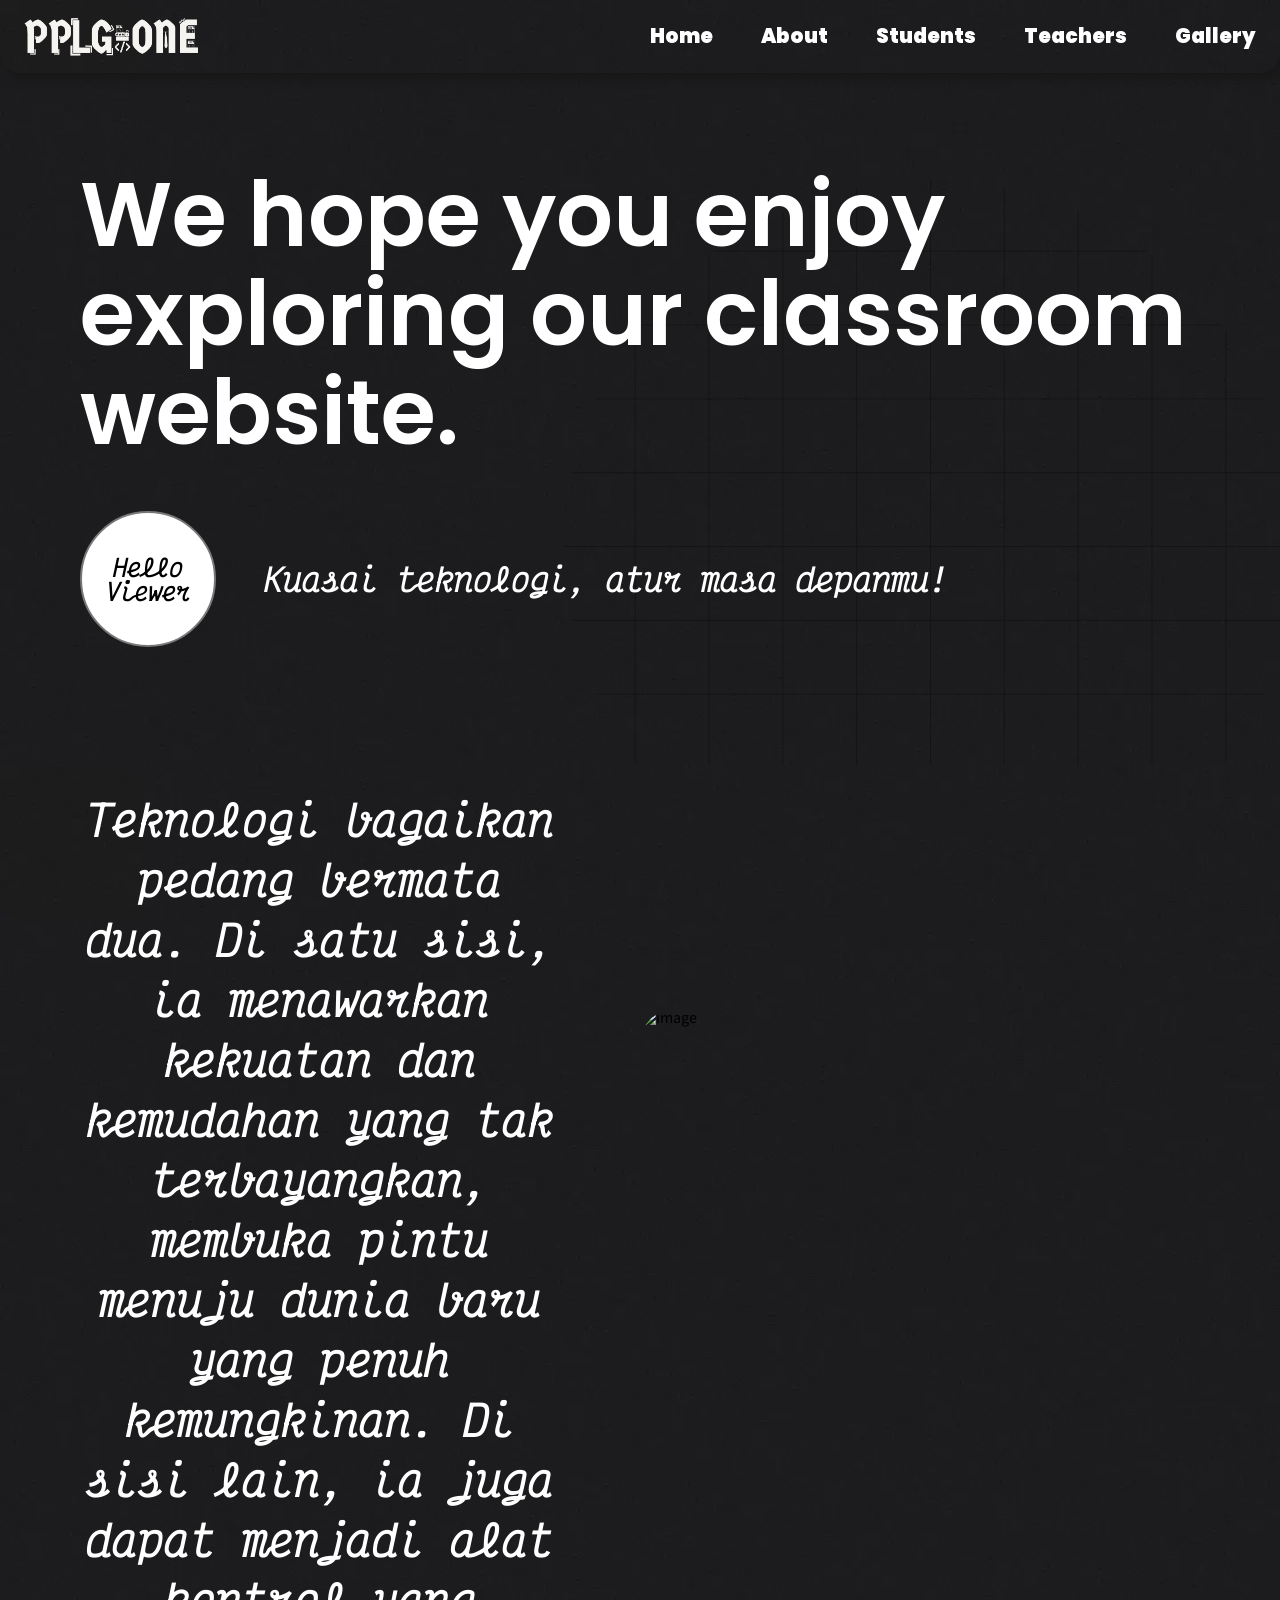
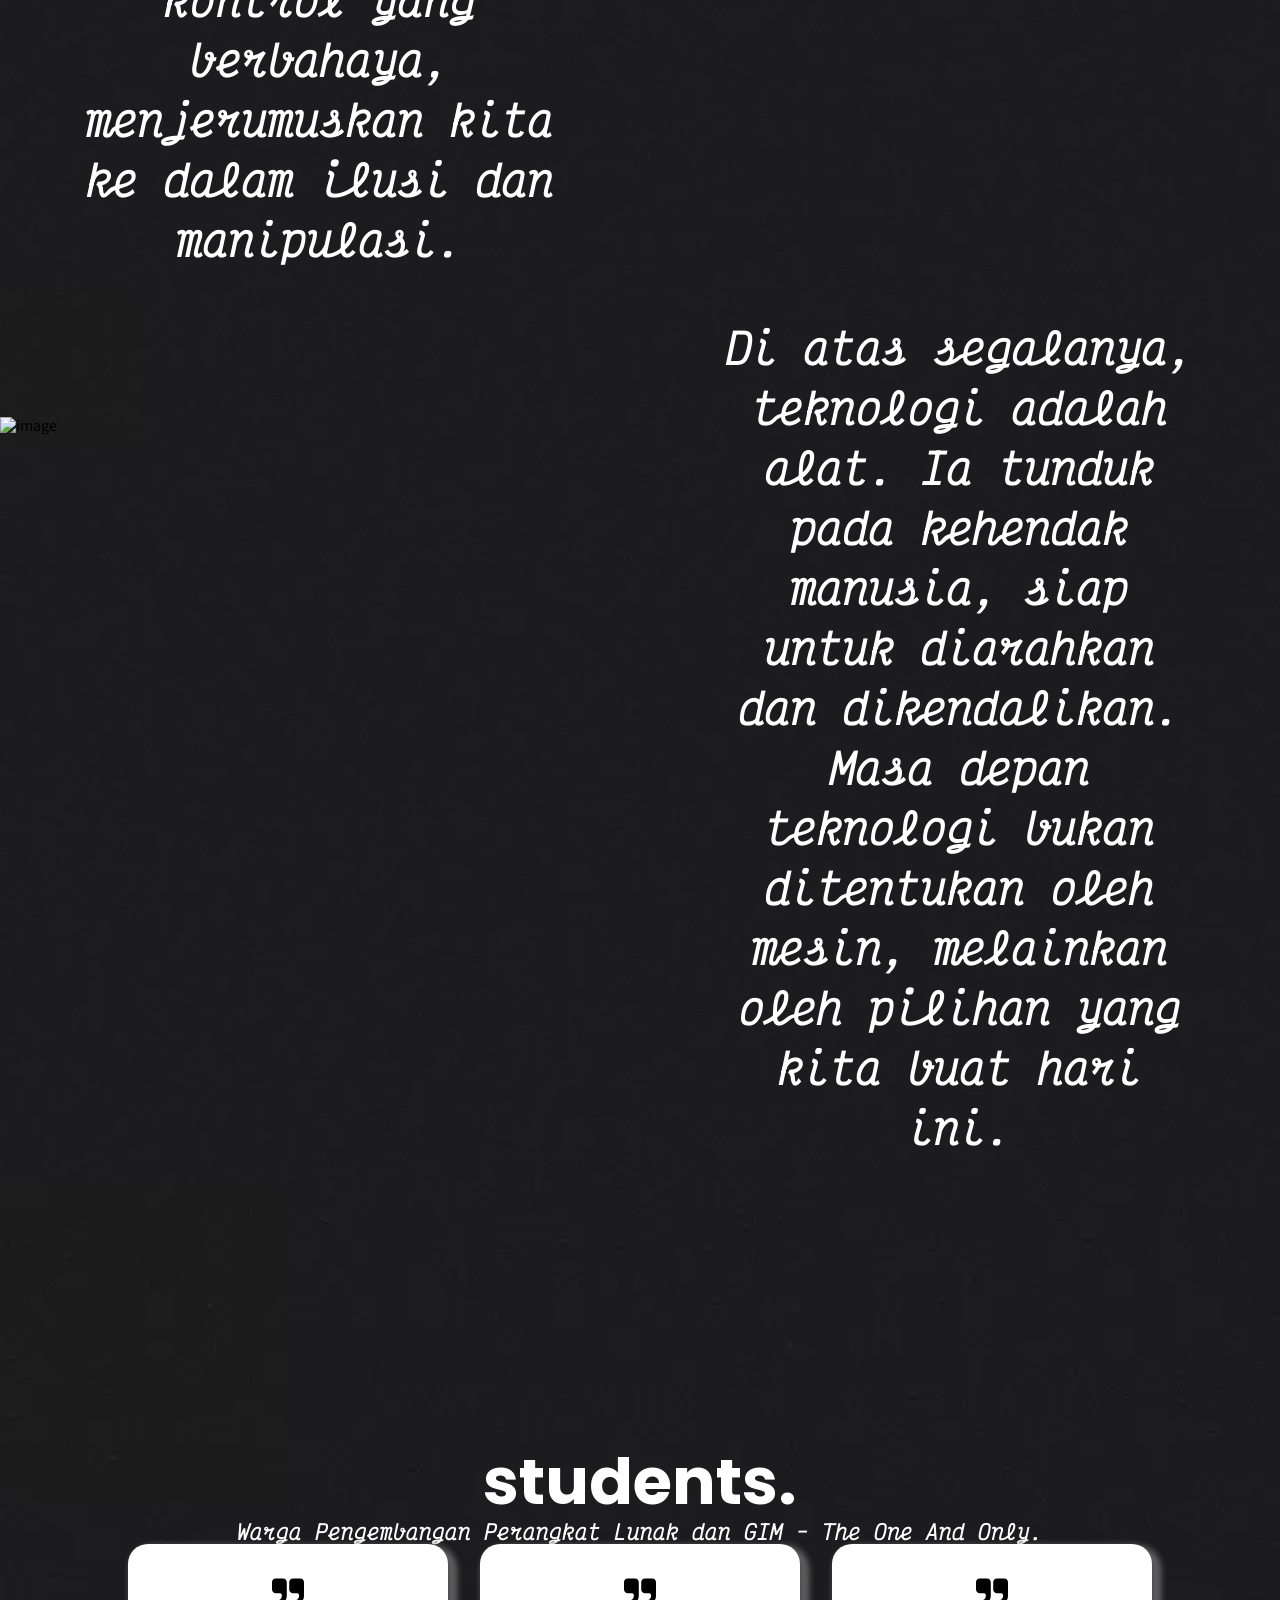
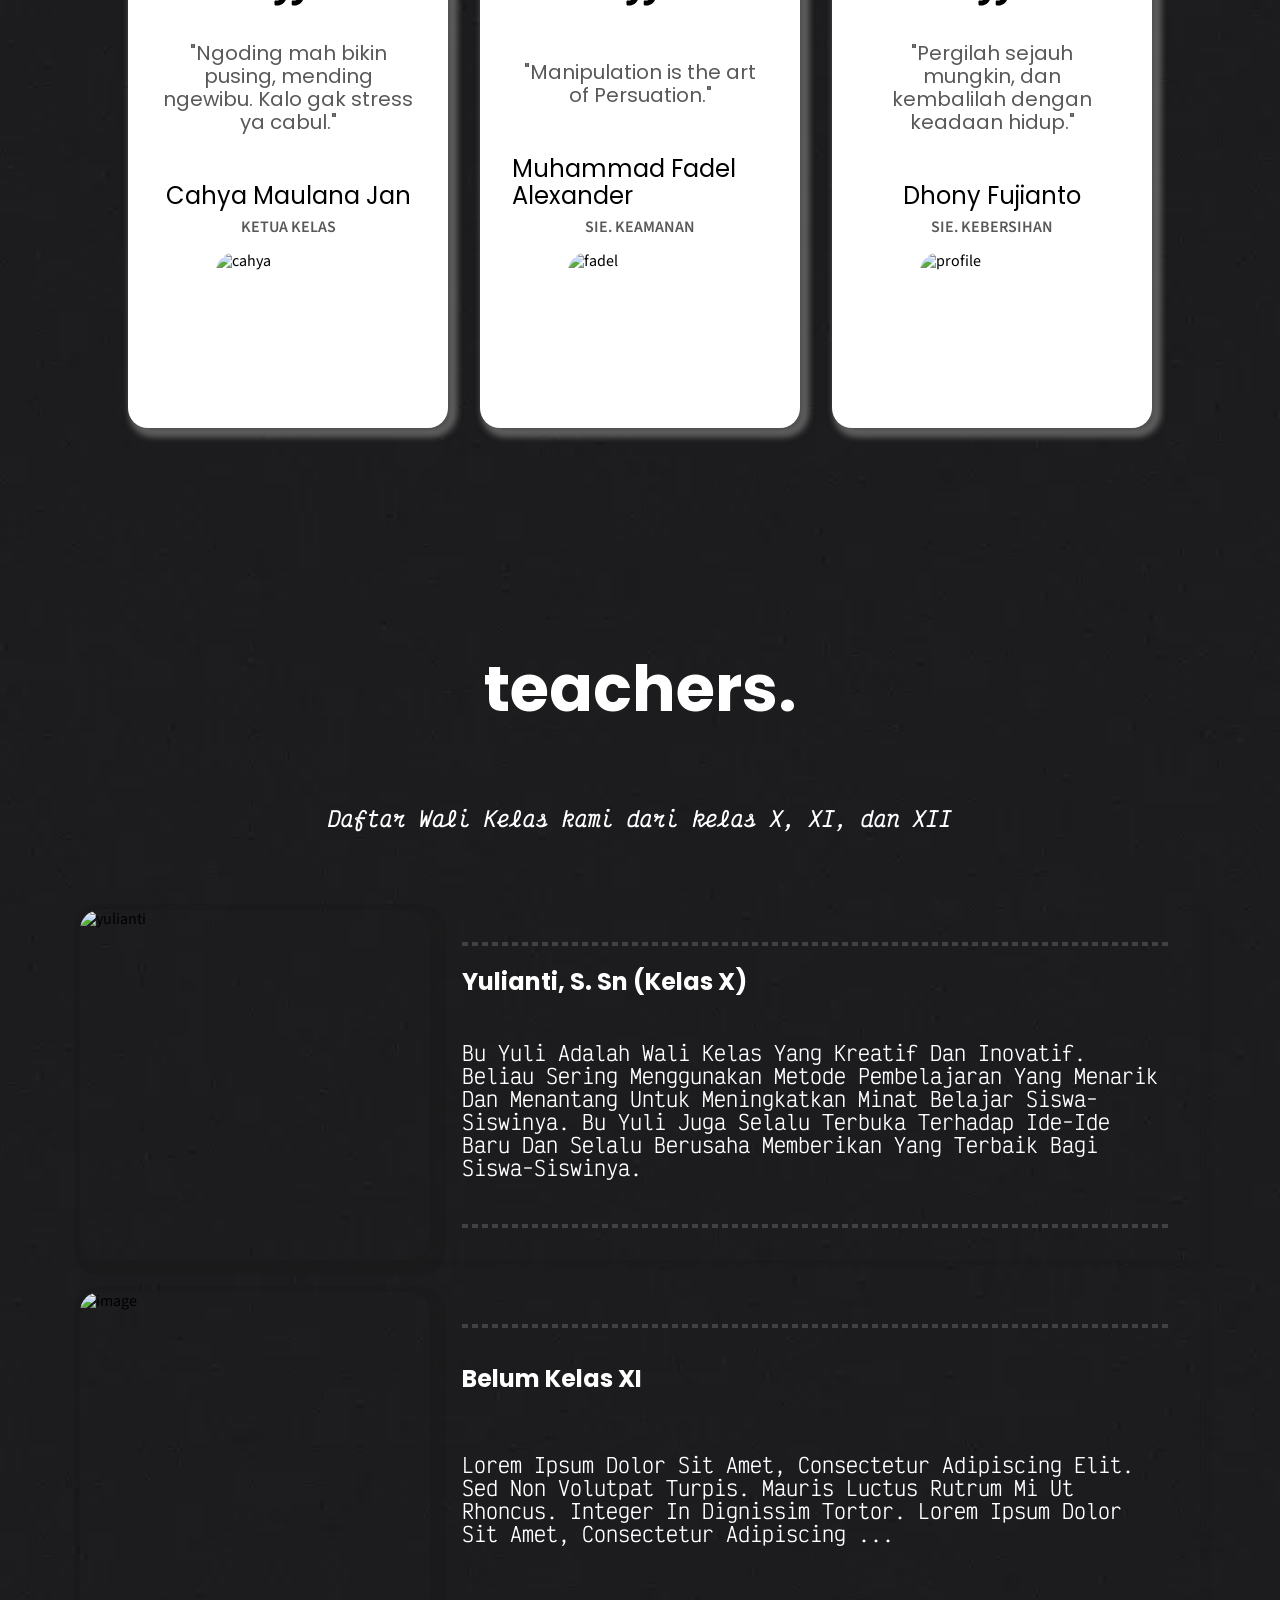
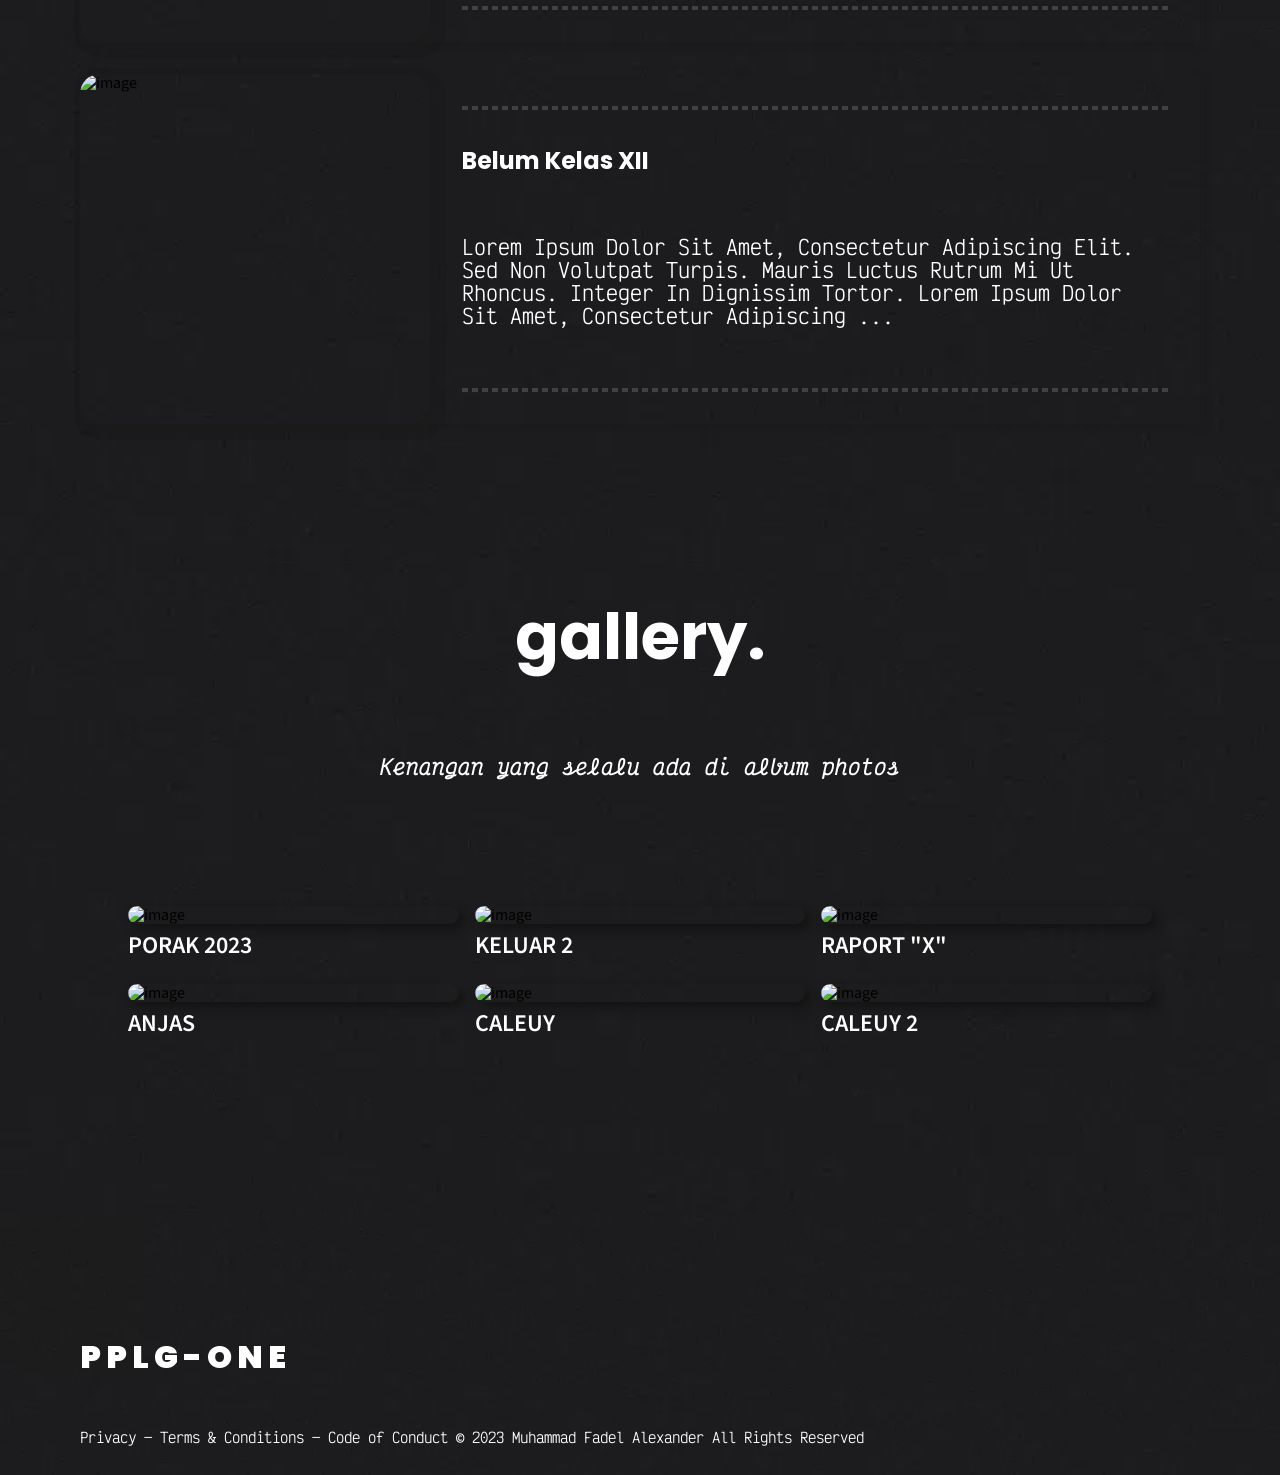
==== index.html @ 4d0ca278 "Uploaded Feel Free to use" ====
<!DOCTYPE html>
<html lang="en">
  <head>
    <title>PPLG-ONE</title>
    <meta property="og:title" content="PPLG-ONE" />
    <meta name="viewport" content="width=device-width, initial-scale=1.0" />
    <meta charset="utf-8" />
    <meta property="twitter:card" content="summary_large_image" />

    <style data-tag="reset-style-sheet">
      html {  line-height: 1.15;}body {  margin: 0;}* {  box-sizing: border-box;  border-width: 0;  border-style: solid;}p,li,ul,pre,div,h1,h2,h3,h4,h5,h6,figure,blockquote,figcaption {  margin: 0;  padding: 0;}button {  background-color: transparent;}button,input,optgroup,select,textarea {  font-family: inherit;  font-size: 100%;  line-height: 1.15;  margin: 0;}button,select {  text-transform: none;}button,[type="button"],[type="reset"],[type="submit"] {  -webkit-appearance: button;}button::-moz-focus-inner,[type="button"]::-moz-focus-inner,[type="reset"]::-moz-focus-inner,[type="submit"]::-moz-focus-inner {  border-style: none;  padding: 0;}button:-moz-focus,[type="button"]:-moz-focus,[type="reset"]:-moz-focus,[type="submit"]:-moz-focus {  outline: 1px dotted ButtonText;}a {  color: inherit;  text-decoration: inherit;}input {  padding: 2px 4px;}img {  display: block;}html { scroll-behavior: smooth  }
    </style>
    <style data-tag="default-style-sheet">
      html {
        font-family: Source Sans Pro;
        font-size: 16px;
      }

      body {
        font-weight: 400;
        font-style:normal;
        text-decoration: none;
        text-transform: none;
        letter-spacing: normal;
        line-height: 1.15;
        color: var(--dl-color-gray-black);
        background-color: var(--dl-color-gray-white);

      }
    </style>
    <link
      rel="stylesheet"
      href="https://unpkg.com/animate.css@4.1.1/animate.css"
    />
    <link
      rel="stylesheet"
      href="https://fonts.googleapis.com/css2?family=Victor+Mono:ital,wght@0,100;0,200;0,300;0,400;0,500;0,600;0,700;1,100;1,200;1,300;1,400;1,500;1,600;1,700&amp;display=swap"
      data-tag="font"
    />
    <link
      rel="stylesheet"
      href="https://fonts.googleapis.com/css2?family=Fira+Sans:ital,wght@0,100;0,200;0,300;0,400;0,500;0,600;0,700;0,800;0,900;1,100;1,200;1,300;1,400;1,500;1,600;1,700;1,800;1,900&amp;display=swap"
      data-tag="font"
    />
    <link
      rel="stylesheet"
      href="https://fonts.googleapis.com/css2?family=Nunito:ital,wght@0,200;0,300;0,400;0,500;0,600;0,700;0,800;0,900;1,200;1,300;1,400;1,500;1,600;1,700;1,800;1,900&amp;display=swap"
      data-tag="font"
    />
    <link
      rel="stylesheet"
      href="https://fonts.googleapis.com/css2?family=Poppins:ital,wght@0,100;0,200;0,300;0,400;0,500;0,600;0,700;0,800;0,900;1,100;1,200;1,300;1,400;1,500;1,600;1,700;1,800;1,900&amp;display=swap"
      data-tag="font"
    />
    <link
      rel="stylesheet"
      href="https://fonts.googleapis.com/css2?family=Oxygen:wght@300;400;700&amp;display=swap"
      data-tag="font"
    />
    <link
      rel="stylesheet"
      href="https://fonts.googleapis.com/css2?family=Source+Sans+Pro:ital,wght@0,200;0,300;0,400;0,600;0,700;0,900;1,200;1,300;1,400;1,600;1,700;1,900&amp;display=swap"
      data-tag="font"
    />
    <link
      rel="stylesheet"
      href="https://unpkg.com/@teleporthq/teleport-custom-scripts/dist/style.css"
    />

    <script src="https://unpkg.com/scrollreveal"></script>
    <script>
      ScrollReveal({ reset: true });
    </script>
  </head>
  <body>
    <link rel="stylesheet" href="./style.css" />
    <div>
      <link href="./index.css" rel="stylesheet" />

      <div class="home-container">
        <header data-thq="thq-navbar" class="home-navbar">
          <a href="#home" class="home-link">
            <img
              alt="image"
              src="public/pplg-oneadas-200h.png"
              class="home-image"
            />
          </a>
          <div
            data-thq="thq-navbar-nav"
            data-role="Nav"
            class="home-desktop-menu"
          >
            <nav
              data-thq="thq-navbar-nav-links"
              data-role="Nav"
              class="home-nav"
            >
              <a href="#home" class="home-link01 navLink">Home</a>
              <a href="#about" class="home-link02 navLink">About</a>
              <a href="#students" class="home-link03 navLink">Students</a>
              <a href="#teachers" class="home-link04 navLink">Teachers</a>
              <a href="#gallery" class="home-link05 navLink">Gallery</a>
            </nav>
          </div>
          <div data-thq="thq-burger-menu" class="home-burger-menu">
            <svg viewBox="0 0 1024 1024" class="home-icon">
              <path
                d="M128 554.667h768c23.552 0 42.667-19.115 42.667-42.667s-19.115-42.667-42.667-42.667h-768c-23.552 0-42.667 19.115-42.667 42.667s19.115 42.667 42.667 42.667zM128 298.667h768c23.552 0 42.667-19.115 42.667-42.667s-19.115-42.667-42.667-42.667h-768c-23.552 0-42.667 19.115-42.667 42.667s19.115 42.667 42.667 42.667zM128 810.667h768c23.552 0 42.667-19.115 42.667-42.667s-19.115-42.667-42.667-42.667h-768c-23.552 0-42.667 19.115-42.667 42.667s19.115 42.667 42.667 42.667z"
              ></path>
            </svg>
          </div>
          <div data-thq="thq-mobile-menu" class="home-mobile-menu">
            <div
              data-thq="thq-mobile-menu-nav"
              data-role="Nav"
              class="home-nav1"
            >
              <div class="home-container01">
                <img
                  alt="image"
                  src="public/pplg-one-200h.png"
                  class="home-image1"
                />
                <div data-thq="thq-close-menu" class="home-menu-close">
                  <svg viewBox="0 0 1024 1024" class="home-icon2">
                    <path
                      d="M810 274l-238 238 238 238-60 60-238-238-238 238-60-60 238-238-238-238 60-60 238 238 238-238z"
                    ></path>
                  </svg>
                </div>
              </div>
              <nav
                data-thq="thq-mobile-menu-nav-links"
                data-role="Nav"
                class="home-nav2"
              >
                <a href="#home" class="home-link06 navLink">Home</a>
                <a href="#about" class="home-link07 navLink">About</a>
                <a href="#students" class="home-link08 navLink">
                  <span>Students</span>
                  <br />
                </a>
                <a href="#teachers" class="home-link09 navLink">Teachers</a>
                <a href="#gallery" class="home-link10 navLink">
                  <span class="home-text02">Gallery</span>
                  <br />
                  <br />
                </a>
              </nav>
            </div>
          </div>
        </header>
        <section class="home-hero">
          <div id="home" class="home-background">
            <img
              alt="image"
              src="public/circle-background.svg"
              class="home-image2"
            />
          </div>
          <div id="homee" class="home-hero-content">
            <h1 class="home-text05">
              <span>We hope you enjoy exploring our classroom website.</span>
              <br />
            </h1>
            <div class="home-caption">
              <animate-on-reveal
                animation="jello"
                duration="1000ms"
                delay="0s"
                direction="alternate"
                easing="ease-in"
                iteration="1"
              >
                <a
                  href="#students"
                  data-thq-animate-on-reveal="true"
                  class="home-hello-button button-style-1 button"
                >
                  <span class="home-text08">
                    <span class="home-text09">Hello</span>
                    <br />
                    <span>Viewer</span>
                    <br />
                  </span>
                </a>
              </animate-on-reveal>
              <p class="home-caption1">Kuasai teknologi, atur masa depanmu!</p>
            </div>
          </div>
        </section>
        <section class="home-notes">
          <div id="hero" class="home-first">
            <div data-aos="fade-up-right" id="about" class="home-content">
              <animate-on-reveal>
                <h2 data-thq-animate-on-reveal="true" class="home-header">
                  Teknologi bagaikan pedang bermata dua. Di satu sisi, ia
                  menawarkan kekuatan dan kemudahan yang tak terbayangkan,
                  membuka pintu menuju dunia baru yang penuh kemungkinan. Di
                  sisi lain, ia juga dapat menjadi alat kontrol yang berbahaya,
                  menjerumuskan kita ke dalam ilusi dan manipulasi.
                </h2>
              </animate-on-reveal>
            </div>
            <img
              alt="image"
              src="https://lh3.googleusercontent.com/pw/AP1GczMO0tLKMcmmXFWWxnFYA4YdhRnDpQviNUtGMQ7pA9EKOMFPwSJdx3xFZzfZKOTq4uYRAwPRX97y79JGT14-2wK6Hui67u2PE6A1RpvACKx7jcGgAs-VQfZc1ucZh6u5alE5dC2Rfi4U3UfHlzQBhzMS=w1691-h1268-s-no-gm?authuser=0"
              class="home-image3 image-notes"
            />
          </div>
          <div class="home-second">
            <div data-aos="fade-up-left" class="home-content1">
              <animate-on-reveal
                animation="headShake"
                duration="300ms"
                delay="0s"
                direction="normal"
                easing="ease"
                iteration="1"
              >
                <h2 data-thq-animate-on-reveal="true" class="home-header1">
                  Di atas segalanya, teknologi adalah alat. Ia tunduk pada
                  kehendak manusia, siap untuk diarahkan dan dikendalikan. Masa
                  depan teknologi bukan ditentukan oleh mesin, melainkan oleh
                  pilihan yang kita buat hari ini.
                </h2>
              </animate-on-reveal>
            </div>
            <img
              alt="image"
              src="https://lh3.googleusercontent.com/pw/AP1GczPZoVoVyAUwq6laj6VVF_lhost7R9wDs6GKAwnAHeHQ7WMzZwPc0qRblk7sUPUZurCYpEP8ydQYswNLrZYYTnKY31k9bPfr-ZwY5l8A-awQ5jYG1tNB5bv7U_vY9gF-AAlqi8BXicUHJ4TM4LK4lMDP=w1691-h1268-s-no-gm?authuser=0"
              class="home-image4 image-notes"
            />
          </div>
        </section>
        <section class="home-speakers">
          <animate-on-reveal
            animation="headShake"
            duration="300ms"
            delay="0s"
            direction="normal"
            easing="ease"
            iteration="1"
          >
            <div
              id="students"
              data-thq-animate-on-reveal="true"
              class="home-container02"
            >
              <animate-on-reveal
                animation="headShake"
                duration="300ms"
                delay="0s"
                direction="normal"
                easing="ease"
                iteration="1"
              >
                <h1
                  id="student"
                  data-thq-animate-on-reveal="true"
                  class="home-text13"
                >
                  <span>students.</span>
                  <br />
                </h1>
              </animate-on-reveal>
              <animate-on-reveal
                animation="headShake"
                duration="300ms"
                delay="0s"
                direction="normal"
                easing="ease"
                iteration="1"
              >
                <span data-thq-animate-on-reveal="true" class="home-text16">
                  Warga Pengembangan Perangkat Lunak dan GIM - The One And Only.
                </span>
              </animate-on-reveal>
              <div class="home-container03">
                <div
                  class="testimonial-card1-testimonial-card testimonial-card1-root-class-name2"
                >
                  <svg
                    viewBox="0 0 950.8571428571428 1024"
                    class="testimonial-card1-icon"
                  >
                    <path
                      d="M438.857 182.857v402.286c0 161.143-131.429 292.571-292.571 292.571h-36.571c-20 0-36.571-16.571-36.571-36.571v-73.143c0-20 16.571-36.571 36.571-36.571h36.571c80.571 0 146.286-65.714 146.286-146.286v-18.286c0-30.286-24.571-54.857-54.857-54.857h-128c-60.571 0-109.714-49.143-109.714-109.714v-219.429c0-60.571 49.143-109.714 109.714-109.714h219.429c60.571 0 109.714 49.143 109.714 109.714zM950.857 182.857v402.286c0 161.143-131.429 292.571-292.571 292.571h-36.571c-20 0-36.571-16.571-36.571-36.571v-73.143c0-20 16.571-36.571 36.571-36.571h36.571c80.571 0 146.286-65.714 146.286-146.286v-18.286c0-30.286-24.571-54.857-54.857-54.857h-128c-60.571 0-109.714-49.143-109.714-109.714v-219.429c0-60.571 49.143-109.714 109.714-109.714h219.429c60.571 0 109.714 49.143 109.714 109.714z"
                    ></path>
                  </svg>
                  <div class="testimonial-card1-testimonial">
                    <span class="testimonial-card1-text">
                      <span>
                        "Ngoding mah bikin pusing, mending ngewibu. Kalo gak
                        stress ya cabul."
                      </span>
                    </span>
                    <span class="testimonial-card1-text1">
                      <span>Cahya Maulana Jan</span>
                    </span>
                    <span class="testimonial-card1-text2">
                      <span>KETUA KELAS</span>
                    </span>
                    <img
                      alt="cahya"
                      src="https://lh3.googleusercontent.com/pw/AP1GczPfE8MGatQe5_F4bwr9Om4oyXahvbS4MO0R6DRfftT9QuEmtXByeWpH0efMtr4Pl3PszVs8J51gbNFIZTSg-1WNprUXmzwKo-R9cp1wSbuuX9mXNE9cYMx12X7I0_5L-flkl-7V6cR5nIwDE34HO1LP=w951-h1268-s-no-gm?authuser=1"
                      loading="eager"
                      class="testimonial-card1-image"
                    />
                  </div>
                </div>
                <div
                  class="testimonial-card1-testimonial-card testimonial-card1-root-class-name"
                >
                  <svg
                    viewBox="0 0 950.8571428571428 1024"
                    class="testimonial-card1-icon"
                  >
                    <path
                      d="M438.857 182.857v402.286c0 161.143-131.429 292.571-292.571 292.571h-36.571c-20 0-36.571-16.571-36.571-36.571v-73.143c0-20 16.571-36.571 36.571-36.571h36.571c80.571 0 146.286-65.714 146.286-146.286v-18.286c0-30.286-24.571-54.857-54.857-54.857h-128c-60.571 0-109.714-49.143-109.714-109.714v-219.429c0-60.571 49.143-109.714 109.714-109.714h219.429c60.571 0 109.714 49.143 109.714 109.714zM950.857 182.857v402.286c0 161.143-131.429 292.571-292.571 292.571h-36.571c-20 0-36.571-16.571-36.571-36.571v-73.143c0-20 16.571-36.571 36.571-36.571h36.571c80.571 0 146.286-65.714 146.286-146.286v-18.286c0-30.286-24.571-54.857-54.857-54.857h-128c-60.571 0-109.714-49.143-109.714-109.714v-219.429c0-60.571 49.143-109.714 109.714-109.714h219.429c60.571 0 109.714 49.143 109.714 109.714z"
                    ></path>
                  </svg>
                  <div class="testimonial-card1-testimonial">
                    <span class="testimonial-card1-text">
                      <span>"Manipulation is the art of Persuation."</span>
                    </span>
                    <span class="testimonial-card1-text1">
                      <span>Muhammad Fadel Alexander</span>
                    </span>
                    <span class="testimonial-card1-text2">
                      <span>SIE. KEAMANAN</span>
                    </span>
                    <img
                      alt="fadel"
                      src="https://lh3.googleusercontent.com/pw/AP1GczNUTbjnOF1vMsQ5SPlCPDl_PFUjQ6MkpfXJ7un8EvRGtvQRkUJ9j68rq_HEpV2HntETzfSJEGrcggzkz50DCoqCTYjOJTa5sylG6XwN9V0GX7VvobyMQQ0Z5Hb1suy9NVfvyEkp8BA0dXyvy_UAMUJD=w1282-h1268-s-no-gm?authuser=1"
                      loading="eager"
                      class="testimonial-card1-image"
                    />
                  </div>
                </div>
                <div
                  class="testimonial-card1-testimonial-card testimonial-card1-root-class-name1"
                >
                  <svg
                    viewBox="0 0 950.8571428571428 1024"
                    class="testimonial-card1-icon"
                  >
                    <path
                      d="M438.857 182.857v402.286c0 161.143-131.429 292.571-292.571 292.571h-36.571c-20 0-36.571-16.571-36.571-36.571v-73.143c0-20 16.571-36.571 36.571-36.571h36.571c80.571 0 146.286-65.714 146.286-146.286v-18.286c0-30.286-24.571-54.857-54.857-54.857h-128c-60.571 0-109.714-49.143-109.714-109.714v-219.429c0-60.571 49.143-109.714 109.714-109.714h219.429c60.571 0 109.714 49.143 109.714 109.714zM950.857 182.857v402.286c0 161.143-131.429 292.571-292.571 292.571h-36.571c-20 0-36.571-16.571-36.571-36.571v-73.143c0-20 16.571-36.571 36.571-36.571h36.571c80.571 0 146.286-65.714 146.286-146.286v-18.286c0-30.286-24.571-54.857-54.857-54.857h-128c-60.571 0-109.714-49.143-109.714-109.714v-219.429c0-60.571 49.143-109.714 109.714-109.714h219.429c60.571 0 109.714 49.143 109.714 109.714z"
                    ></path>
                  </svg>
                  <div class="testimonial-card1-testimonial">
                    <span class="testimonial-card1-text">
                      <span>
                        "Pergilah sejauh mungkin, dan kembalilah dengan keadaan
                        hidup."
                      </span>
                    </span>
                    <span class="testimonial-card1-text1">
                      <span>Dhony Fujianto</span>
                    </span>
                    <span class="testimonial-card1-text2">
                      <span>SIE. KEBERSIHAN</span>
                    </span>
                    <img
                      alt="profile"
                      src="https://lh3.googleusercontent.com/pw/AP1GczPAfuPQ2-DK495Q7HtPt_69frvrZvDpGMUi_Gk17LAdpi2Yi1thF_QiaM6KPgMOqD9CatsVqKlspvmCvskrqQqzSRHLeds3OKG6zAdd8buyena6V3O-__7QLnNvvwS8_T60UGWG7Iizw0dABN1fpiQt=w1691-h1268-s-no-gm?authuser=3"
                      loading="eager"
                      class="testimonial-card1-image"
                    />
                  </div>
                </div>
              </div>
            </div>
          </animate-on-reveal>
          <h1 id="teachers." class="home-text17">
            <span>teachers.</span>
            <br />
          </h1>
          <span class="home-text20">
            Daftar Wali Kelas kami dari kelas X, XI, dan XII
          </span>
          <div id="teachers" class="home-blog">
            <div class="home-container04">
              <div
                class="blog-post-card2-blog-post-card blog-post-card2-root-class-name3"
              >
                <img
                  alt="yulianti"
                  src="https://lh3.googleusercontent.com/pw/AP1GczMy54lKnIILYZlNaLjUIn0F_2NrJl-iDxZdccVUxGoaYdpp3ZJO8PjP_jWGexnUbmElFAfJWXUzfyk6-Ytpe6IsAGUscbkqmttJ8YswTxcjYQC8TqVy5_ahmz3V15hdgeURgDTO-JqLv_aNQk80tMYM=w570-h1268-s-no-gm?authuser=0"
                  image_src="https://images.unsplash.com/photo-1534528741775-53994a69daeb?ixid=Mnw5MTMyMXwwfDF8c2VhcmNofDd8fHBvcnRyYWl0fGVufDB8fHx8MTYyNjM3ODk3Mg&amp;ixlib=rb-1.2.1&amp;h=1000"
                  class="blog-post-card2-image"
                />
                <div class="blog-post-card2-container">
                  <div class="blog-post-card2-container1"></div>
                  <h1 class="blog-post-card2-text">
                    <span>Yulianti, S. Sn (Kelas X)</span>
                  </h1>
                  <span class="blog-post-card2-text1">
                    <span>
                      Bu Yuli adalah wali kelas yang kreatif dan inovatif.
                      Beliau sering menggunakan metode pembelajaran yang menarik
                      dan menantang untuk meningkatkan minat belajar
                      siswa-siswinya. Bu Yuli juga selalu terbuka terhadap
                      ide-ide baru dan selalu berusaha memberikan yang terbaik
                      bagi siswa-siswinya.
                    </span>
                  </span>
                  <div class="blog-post-card2-container2"></div>
                </div>
              </div>
            </div>
            <div class="home-container05">
              <div
                class="blog-post-card2-blog-post-card blog-post-card2-root-class-name"
              >
                <img
                  alt="image"
                  src="https://lh3.googleusercontent.com/pw/AP1GczPSdbrIrola0E-h87sCCEvQdK5XOdJgKU51wVX2z58PVbsFW0WPsf7RhC1kWPO3efZ2SCMDLj29k6ivvG6CCYeGUz_nhHgQDBoI5S-kwh3TgvRkOnZEcJ_zhpm1c2IRuJXItiDl78LB9Eq0myfBggmW=w951-h1268-s-no-gm?authuser=0"
                  image_src="https://images.unsplash.com/photo-1534528741775-53994a69daeb?ixid=Mnw5MTMyMXwwfDF8c2VhcmNofDd8fHBvcnRyYWl0fGVufDB8fHx8MTYyNjM3ODk3Mg&amp;ixlib=rb-1.2.1&amp;h=1000"
                  class="blog-post-card2-image"
                />
                <div class="blog-post-card2-container">
                  <div class="blog-post-card2-container1"></div>
                  <h1 class="blog-post-card2-text">
                    <span>Belum Kelas XI</span>
                  </h1>
                  <span class="blog-post-card2-text1">
                    <span>
                      Lorem ipsum dolor sit amet, consectetur adipiscing elit.
                      Sed non volutpat turpis. Mauris luctus rutrum mi ut
                      rhoncus. Integer in dignissim tortor. Lorem ipsum dolor
                      sit amet, consectetur adipiscing ...
                    </span>
                  </span>
                  <div class="blog-post-card2-container2"></div>
                </div>
              </div>
            </div>
            <div
              class="blog-post-card2-blog-post-card blog-post-card2-root-class-name2"
            >
              <img
                alt="image"
                src="https://lh3.googleusercontent.com/pw/AP1GczPSdbrIrola0E-h87sCCEvQdK5XOdJgKU51wVX2z58PVbsFW0WPsf7RhC1kWPO3efZ2SCMDLj29k6ivvG6CCYeGUz_nhHgQDBoI5S-kwh3TgvRkOnZEcJ_zhpm1c2IRuJXItiDl78LB9Eq0myfBggmW=w951-h1268-s-no-gm?authuser=0"
                image_src="https://images.unsplash.com/photo-1534528741775-53994a69daeb?ixid=Mnw5MTMyMXwwfDF8c2VhcmNofDd8fHBvcnRyYWl0fGVufDB8fHx8MTYyNjM3ODk3Mg&amp;ixlib=rb-1.2.1&amp;h=1000"
                class="blog-post-card2-image"
              />
              <div class="blog-post-card2-container">
                <div class="blog-post-card2-container1"></div>
                <h1 class="blog-post-card2-text">
                  <span>Belum Kelas XII</span>
                </h1>
                <span class="blog-post-card2-text1">
                  <span>
                    Lorem ipsum dolor sit amet, consectetur adipiscing elit. Sed
                    non volutpat turpis. Mauris luctus rutrum mi ut rhoncus.
                    Integer in dignissim tortor. Lorem ipsum dolor sit amet,
                    consectetur adipiscing ...
                  </span>
                </span>
                <div class="blog-post-card2-container2"></div>
              </div>
            </div>
          </div>
          <a
            href="https://photos.app.goo.gl/qX88CUgibjmB3E3b6"
            target="_blank"
            rel="noreferrer noopener"
            class="home-link11"
          >
            <h1 id="gallery." class="home-text21">
              <span>gallery.</span>
              <br />
            </h1>
          </a>
          <span class="home-text24">
            Kenangan yang selalu ada di album photos
          </span>
          <div id="gallery" class="home-gallery">
            <div
              class="gallery-card1-gallery-card gallery-card1-root-class-name"
            >
              <img
                alt="image"
                src="https://lh3.googleusercontent.com/pw/AP1GczOffb6cdg4wEhS3FmekNNxsAbbfeP6-gXGRtBWFxp7Z7RuyQptExAuoQeeuEEZmlje3DgYU03-aajo5rYuBedK06vcoZGJvqhHH03bU2UAUwNrCLMTSL3HT1BitgCR9xgLELXeEzWSxMKIs0TDOneKk=w1600-h719-s-no-gm?authuser=0"
                class="gallery-card1-image"
              />
              <h2 class="gallery-card1-text"><span>PORAK 2023</span></h2>
            </div>
            <div
              class="gallery-card1-gallery-card gallery-card1-root-class-name1"
            >
              <img
                alt="image"
                src="https://lh3.googleusercontent.com/pw/AP1GczPxXCJ0EYROapNp3yhc6jrmOtRtv9p7zK7Vve7IHDVXY1XmvDElswSAvrmKEpxdYnoP4e30TAZSJRVhoXAMlOPjPaKTsMB0owV8WD1QhbIeAvZPYD8Vs-kfRrz54PsXNLFexjLxxUscAAZsBloihPaN=w1691-h1268-s-no-gm?authuser=0"
                class="gallery-card1-image"
              />
              <h2 class="gallery-card1-text"><span>KELUAR 2</span></h2>
            </div>
            <div
              class="gallery-card1-gallery-card gallery-card1-root-class-name2"
            >
              <img
                alt="image"
                src="https://lh3.googleusercontent.com/pw/AP1GczO-L0EM6OHLGwtEX-OlxyDs7mDPwIO5t6vgdQEjBI1D6sIBNTBRPPUWLgcgYlVSa7rQASHyFACUferGR_FR7I-CjkVxcgn1NtI9keEi1swp6WIH8b_aAL0C5ffzTlzqVpBmzsckqjTlyqZvTFq95hiI=w2560-h1152-s-no-gm?authuser=0"
                class="gallery-card1-image"
              />
              <h2 class="gallery-card1-text"><span>RAPORT "X"</span></h2>
            </div>
            <div
              class="gallery-card1-gallery-card gallery-card1-root-class-name3"
            >
              <img
                alt="image"
                src="https://lh3.googleusercontent.com/pw/AP1GczPrlbWo7zJqRI1GbH5yp3SiWIMap7xpcGDDReOoh1cB4o1xP_UBMu-5m7hwIkDPdXe3RV6JSSwkybP7ZnIXJFHtX_3y7uVS3G2T3LiZwLuxTFBzKqTJB7JVC7GVvIaKv9W-20yyASDQ73VmwUyKekTd=w951-h1268-s-no-gm?authuser=0"
                class="gallery-card1-image"
              />
              <h2 class="gallery-card1-text"><span>ANJAS</span></h2>
            </div>
            <div
              class="gallery-card1-gallery-card gallery-card1-root-class-name4"
            >
              <img
                alt="image"
                src="https://lh3.googleusercontent.com/pw/AP1GczPmaA3UU3BQAJ9cONEHaCdaySI_NGLq5Hcc18QxbMyD1-xmKg8qLEP7AXdrvZVz1kOy_9vZ7_CgJIbABb4Cwzl_jOd3Se4xtX2lnifNrVexLV733W38AOz3Am5CLtLeMNWInDTgrNbZecjAMh-9X52a=w1691-h1268-s-no-gm?authuser=0"
                class="gallery-card1-image"
              />
              <h2 class="gallery-card1-text"><span>CALEUY</span></h2>
            </div>
            <div
              class="gallery-card1-gallery-card gallery-card1-root-class-name5"
            >
              <img
                alt="image"
                src="https://lh3.googleusercontent.com/pw/AP1GczO4a5ZTMf7krxuIx3TdOf5l1WKz9QjfZPEVc4PJS00gIOIsHD2MMA6Oxn7GsGBMnkUZS-iQj9S_KbM7m8Ay22oEIMSFErqWP9rBvyqP3QezuzlGTjED9L_UARqE6_T2OgZbbUe7YEP-Qu6f__MAoxjL=w951-h1268-s-no-gm?authuser=0"
                class="gallery-card1-image"
              />
              <h2 class="gallery-card1-text"><span>CALEUY 2</span></h2>
            </div>
          </div>
        </section>
        <footer class="home-footer">
          <div class="home-content2">
            <div class="home-details">
              <h2 class="home-title">P P L G - O N E</h2>
            </div>
            <span class="home-copyright">
              Privacy — Terms &amp; Conditions — Code of Conduct © 2023 Muhammad
              Fadel Alexander All Rights Reserved
            </span>
          </div>
        </footer>
        <div>
          <div class="home-container07">
            <script>
              ScrollReveal().reveal('.speaker');
              ScrollReveal().reveal('.image-notes');
            </script>
          </div>
        </div>
        <div>
          <div class="home-container09">
            <style>
              #scrollbar::-webkit-scrollbar-track
              {
              	-webkit-box-shadow: inset 0 0 6px rgba(0,0,0,0.3);
              	border-radius: 10px;
              	background-color: #F5F5F5;
              }

              #scrollbar::-webkit-scrollbar
              {
              	height: 12px;
              	background-color: #F5F5F5;
              	border-radius: 10px;
              }

              #scrollbar::-webkit-scrollbar-thumb
              {
              	border-radius: 10px;
              	-webkit-box-shadow: inset 0 0 6px rgba(0,0,0,.3);
              	background-color: #555;
              }
            </style>
          </div>
        </div>
      </div>
    </div>
    <script
      defer=""
      src="https://unpkg.com/@teleporthq/teleport-custom-scripts"
    ></script>
    <script
      defer=""
      src="https://unpkg.com/@teleporthq/react-components/dist/animate-on-reveal.umd.js"
    ></script>
  </body>
</html>
---- style.css ----
:root {
  --dl-color-gray-500: #595959;
  --dl-color-gray-700: #999999;
  --dl-color-gray-900: #D9D9D9;
  --dl-size-size-large: 144px;
  --dl-size-size-small: 48px;
  --dl-color-danger-300: #A22020;
  --dl-color-danger-500: #BF2626;
  --dl-color-danger-700: #E14747;
  --dl-color-gray-black: #000000;
  --dl-color-gray-white: #FFFFFF;
  --dl-size-size-medium: 96px;
  --dl-size-size-xlarge: 192px;
  --dl-size-size-xsmall: 16px;
  --dl-space-space-unit: 16px;
  --dl-color-primary-100: #003EB3;
  --dl-color-primary-300: #0074F0;
  --dl-color-primary-500: #14A9FF;
  --dl-color-primary-700: #85DCFF;
  --dl-color-success-300: #199033;
  --dl-color-success-500: #32A94C;
  --dl-color-success-700: #4CC366;
  --dl-size-size-xxlarge: 288px;
  --dl-radius-radius-20px: 20px;
  --dl-size-size-maxwidth: 1400px;
  --dl-radius-radius-round: 50%;
  --dl-space-space-halfunit: 8px;
  --dl-space-space-sixunits: 96px;
  --dl-space-space-twounits: 32px;
  --dl-radius-radius-radius2: 2px;
  --dl-radius-radius-radius4: 4px;
  --dl-radius-radius-radius8: 8px;
  --dl-space-space-fiveunits: 80px;
  --dl-space-space-fourunits: 64px;
  --dl-space-space-threeunits: 48px;
  --dl-space-space-oneandhalfunits: 24px;
}
html {
  scroll-behavior: smooth;
}

.button {
  gap: var(--dl-space-space-unit);
  color: var(--dl-color-gray-black);
  cursor: pointer;
  display: flex;
  padding: 0.5rem 1rem;
  align-self: center;
  font-style: normal;
  transition: 0.3s;
  align-items: center;
  font-weight: 600;
  padding-top: var(--dl-space-space-unit);
  border-color: var(--dl-color-gray-black);
  border-width: 0px;
  padding-left: var(--dl-space-space-twounits);
  border-radius: 60px;
  padding-right: var(--dl-space-space-twounits);
  padding-bottom: var(--dl-space-space-unit);
  justify-content: center;
  background-color: var(--dl-color-gray-white);
}
.button:hover {
  opacity: 0.5;
}
.input {
  color: var(--dl-color-gray-black);
  cursor: auto;
  padding: 0.5rem 1rem;
  border-color: var(--dl-color-gray-black);
  border-width: 1px;
  border-radius: 4px;
  background-color: var(--dl-color-gray-white);
}
.textarea {
  color: var(--dl-color-gray-black);
  cursor: auto;
  padding: 0.5rem;
  border-color: var(--dl-color-gray-black);
  border-width: 1px;
  border-radius: 4px;
  background-color: var(--dl-color-gray-white);
}
.list {
  width: 100%;
  margin: 1em 0px 1em 0px;
  display: block;
  padding: 0px 0px 0px 1.5rem;
  list-style-type: none;
  list-style-position: outside;
}
.list-item {
  display: list-item;
}
.teleport-show {
  display: flex !important;
  transform: translateX(0%) !important;
}
.navLink {
  color: #ffffff;
  cursor: pointer;
  font-style: normal;
  transition: 0.3s;
  font-weight: 600;
}
.navLink:hover {
  opacity: 0.5;
}
.button-style-1 {
  padding: var(--dl-space-space-oneandhalfunits);
  transition: 0.3s;
  aspect-ratio: 1;
  border-color: #AA82FF;
  border-width: 2px;
  border-radius: var(--dl-radius-radius-round);
  background-color: #AA82FF;
}
.button-style-1:hover {
  opacity: 1;
  border-color: var(--dl-color-gray-white);
  border-width: 2px;
  background-color: rgba(170, 130, 255, 0.5);
}
.button-style-2 {
  cursor: pointer;
  align-self: flex-start;
  transition: 0.3s;
  border-width: 1px;
  background-color: transparent;
}
.button-style-2:hover {
  fill: white;
  color: white;
  opacity: 1;
  background-color: black;
}
.speaker {
  flex: 1;
  width: 100%;
  display: flex;
  align-items: flex-start;
  flex-direction: row;
}
.image-notes {
  width: 50%;
  height: 100%;
  object-fit: cover;
  aspect-ratio: 1;
}
.tab {
  color: rgba(255, 255, 255, 0.5);
  cursor: pointer;
  display: flex;
  transition: 0.3s;
  align-items: flex-start;
  border-color: transparent;
  flex-direction: column;
  padding-bottom: var(--dl-space-space-oneandhalfunits);
  border-bottom-width: 4px;
}
.tab:hover {
  color: #fff;
}
.tab-active {
  color: white;
  border-color: #A480EF;
}
.accordion {
  color: rgba(255, 255, 255, 0.6);
  width: 100%;
  cursor: pointer;
  display: flex;
  align-items: center;
  padding-top: var(--dl-space-space-twounits);
  border-color: rgba(255, 255, 255, 0.2);
  flex-direction: row;
  padding-bottom: var(--dl-space-space-twounits);
  justify-content: space-between;
  border-bottom-width: 1px;
}
.accordion:hover {
  color: white;
  border-color: white;
}
.accordion-active {
  color: white;
}
.social {
  width: 24px;
  cursor: pointer;
  object-fit: cover;
  transition: 0.3s;
  text-decoration: none;
}
.social:hover {
  opacity: 0.5;
}
.brand {
  width: 100%;
  display: flex;
  max-width: 100%;
  align-items: center;
  aspect-ratio: 1;
  border-color: rgba(0, 0, 0, 0.2);
  flex-direction: column;
  justify-content: center;
  border-right-width: 1px;
}
.Content {
  font-size: 16px;
  font-family: Source Sans Pro;
  font-weight: 400;
  line-height: 1.15;
  text-transform: none;
  text-decoration: none;
}
@media(max-width: 991px) {
  .image-notes {
    flex: 0 0 auto;
    width: 100%;
  }
}
@media(max-width: 767px) {
  .social {
    width: 18px;
  }
  .brand {
    aspect-ratio: 16/9;
  }
}
@media(max-width: 479px) {
  .accordion {
    padding-top: var(--dl-space-space-oneandhalfunits);
    padding-bottom: var(--dl-space-space-oneandhalfunits);
  }
}
---- index.css ----
.testimonial-card1-testimonial-card {
  display: flex;
  padding: var(--dl-space-space-twounits);
  max-width: var(--dl-size-size-maxwidth);
  background: #fff;
  box-shadow: 5px 5px 10px 0px rgba(18, 18, 18, 0.1),5px 5px 10px 0px rgba(54, 54, 54, 0.72),5px 5px 10px 0px #949393,5px 5px 10px 0px #908f8f;
  transition: 0.3s;
  align-items: center;
  border-radius: 20px;
  flex-direction: column;
  justify-content: space-between;
}

.testimonial-card1-icon {
  width: 2rem;
  margin-bottom: var(--dl-space-space-twounits);
}
.testimonial-card1-testimonial {
  display: flex;
  align-items: center;
  flex-direction: column;
  justify-content: space-between;
}
.testimonial-card1-text {
  color: var(--dl-color-gray-500);
  font-size: 20px;
  text-align: center;
  font-family: "Poppins";
  margin-bottom: var(--dl-space-space-threeunits);
}
.testimonial-card1-text1 {
  font-size: 1.5rem;
  font-style: normal;
  font-family: "Poppins";
  font-weight: 400;
  margin-bottom: var(--dl-space-space-halfunit);
}
.testimonial-card1-text2 {
  color: var(--dl-color-gray-500);
  font-weight: 600;
  margin-bottom: var(--dl-space-space-unit);
  text-transform: uppercase;
}
.testimonial-card1-image {
  width: var(--dl-size-size-large);
  height: var(--dl-size-size-large);
  object-fit: cover;
  border-radius: var(--dl-radius-radius-20px);
  animation-name: headShake;
  animation-delay: 0s;
  animation-duration: 300ms;
  animation-direction: normal;
  animation-iteration-count: 1;
  animation-timing-function: ease;
}
html {
  scroll-behavior: smooth;
}
































@media(max-width: 991px) {
  .testimonial-card1-text2 {
    align-self: center;
  }
}
@media(max-width: 767px) {
  .testimonial-card1-testimonial-card {
    padding-left: var(--dl-space-space-twounits);
    padding-right: var(--dl-space-space-twounits);
  }
}
@media(max-width: 479px) {
  .testimonial-card1-testimonial-card {
    padding-top: var(--dl-space-space-twounits);
    padding-left: var(--dl-space-space-unit);
    padding-right: var(--dl-space-space-unit);
    padding-bottom: var(--dl-space-space-twounits);
  }
  .testimonial-card1-icon {
    margin-bottom: var(--dl-space-space-unit);
  }
  .testimonial-card1-text {
    margin-bottom: var(--dl-space-space-twounits);
  }
  .testimonial-card1-text1 {
    margin-bottom: var(--dl-space-space-halfunit);
  }
  .testimonial-card1-text2 {
    margin-bottom: var(--dl-space-space-unit);
  }
}

.blog-post-card2-blog-post-card {
  width: 100%;
  display: flex;
  max-width: var(--dl-size-size-maxwidth);
  box-shadow: 4px 4px 10px 0px rgba(18, 18, 18, 0.1);
  transition: 0.3s;
  align-items: stretch;
  flex-direction: row;
  justify-content: space-between;
}
.blog-post-card2-blog-post-card:hover {
  transform: scale(1.02);
}
.blog-post-card2-image {
  width: 350px;
  height: 350px;
  box-shadow: 5px 5px 10px 0px #1b1b1b,5px 5px 10px 0px #1d1d1d;
  object-fit: cover;
  flex-shrink: 0;
  border-radius: 20px;
}
.blog-post-card2-container {
  display: flex;
  align-items: flex-start;
  padding-top: var(--dl-space-space-twounits);
  padding-left: var(--dl-space-space-twounits);
  padding-right: var(--dl-space-space-twounits);
  flex-direction: column;
  padding-bottom: var(--dl-space-space-twounits);
  justify-content: space-between;
}
.blog-post-card2-container1 {
  width: 100%;
  border: 2px dashed rgba(120, 120, 120, 0.4);
  display: flex;
  align-items: flex-start;
  margin-bottom: var(--dl-space-space-halfunit);
  flex-direction: row;
  justify-content: space-between;
}
.blog-post-card2-text {
  color: #ffffff;
  font-style: normal;
  font-family: "Poppins";
  font-weight: 700;
  margin-bottom: var(--dl-space-space-twounits);
}
.blog-post-card2-text1 {
  color: #ffffff;
  font-size: 1.25rem;
  font-family: "Victor Mono";
  margin-bottom: var(--dl-space-space-twounits);
  text-transform: capitalize;
}
.blog-post-card2-container2 {
  width: 100%;
  border: 2px dashed rgba(120, 120, 120, 0.4);
  display: flex;
  align-items: center;
  flex-direction: row;
  justify-content: space-between;
}



@media(max-width: 991px) {
  .blog-post-card2-blog-post-card {
    flex-direction: row;
    justify-content: space-between;
  }
}
@media(max-width: 767px) {
  .blog-post-card2-blog-post-card {
    flex-direction: column;
  }
  .blog-post-card2-image {
    width: 100%;
  }
}
@media(max-width: 479px) {
  .blog-post-card2-container2 {
    padding-left: 0px;
    padding-right: 0px;
  }
}

.gallery-card1-gallery-card {
  width: 100%;
  display: flex;
  align-items: center;
  flex-direction: column;
  justify-content: center;
}
.gallery-card1-image {
  width: 100%;
  height: 100%;
  box-shadow: 5px 5px 10px 0px #131313;
  object-fit: cover;
  border-radius: var(--dl-radius-radius-20px);
}
.gallery-card1-text {
  color: #ffffff;
  align-self: flex-start;
  margin-top: var(--dl-space-space-halfunit);
  font-weight: 600;
  margin-bottom: var(--dl-space-space-halfunit);
}






@media(max-width: 767px) {
  .gallery-card1-gallery-card {
    flex-direction: column;
  }
}
@media(max-width: 479px) {
  .gallery-card1-image {
    height: 10rem;
  }
}

.home-container {
  width: 100%;
  display: flex;
  overflow: hidden;
  min-height: 100vh;
  align-items: center;
  flex-direction: column;
}
.home-navbar {
  width: 100%;
  height: 73px;
  display: flex;
  z-index: 1000;
  position: fixed !important;
  max-width: auto;
  box-shadow: 5px 5px 10px 0px #171717;
  align-items: center;
  border-radius: 0px;
  background-size: cover;
  justify-content: space-between;
  background-image: url("public/grainy-1500w.png");
  border-bottom-left-radius: 20px;
  border-bottom-right-radius: 20px;
}
.home-link {
  display: contents;
}
.home-image {
  width: 200px;
  object-fit: cover;
  padding-left: var(--dl-space-space-oneandhalfunits);
  padding-right: 0px;
  animation-name: tada;
  animation-delay: 0s;
  text-decoration: none;
  animation-duration: 300ms;
  animation-direction: normal;
  animation-iteration-count: 1;
  animation-timing-function: ease;
}
.home-desktop-menu {
  gap: var(--dl-space-space-threeunits);
  display: flex;
}
.home-nav {
  gap: var(--dl-space-space-threeunits);
  flex: 0 0 auto;
  display: flex;
  margin-right: var(--dl-space-space-oneandhalfunits);
  flex-direction: row;
}
.home-link01 {
  font-size: 20px;
  font-style: normal;
  font-family: "Poppins";
  font-weight: 900;
  text-decoration: none;
}
.home-link02 {
  font-size: 20px;
  font-style: normal;
  font-family: "Poppins";
  font-weight: 900;
  text-decoration: none;
}
.home-link03 {
  font-size: 20px;
  font-style: normal;
  font-family: "Poppins";
  font-weight: 900;
  text-decoration: none;
}
.home-link04 {
  font-size: 20px;
  font-style: normal;
  font-family: "Poppins";
  font-weight: 900;
  text-decoration: none;
}
.home-link05 {
  font-size: 20px;
  font-style: normal;
  font-family: "Poppins";
  font-weight: 900;
  text-decoration: none;
}
.home-burger-menu {
  display: none;
  align-items: center;
  justify-content: center;
}
.home-icon {
  width: var(--dl-size-size-xsmall);
  height: var(--dl-size-size-xsmall);
}
.home-mobile-menu {
  top: 0px;
  left: 0px;
  width: 100%;
  height: 100vh;
  display: flex;
  padding: 32px;
  z-index: 100;
  position: fixed;
  transform: translateX(100%);
  transition: 0.5s;
  flex-direction: column;
  justify-content: space-between;
  background-color: #ffffff;
}
.home-nav1 {
  display: flex;
  z-index: 20;
  align-items: flex-start;
  flex-direction: column;
}
.home-container01 {
  width: 100%;
  display: flex;
  align-items: center;
  margin-bottom: var(--dl-space-space-threeunits);
  justify-content: space-between;
}
.home-image1 {
  width: 200px;
  object-fit: cover;
}
.home-menu-close {
  display: flex;
  align-items: center;
  justify-content: center;
}
.home-icon2 {
  width: var(--dl-size-size-xsmall);
  height: var(--dl-size-size-xsmall);
}
.home-nav2 {
  flex: 0 0 auto;
  display: flex;
  align-items: flex-start;
  flex-direction: column;
}
.home-link06 {
  text-decoration: none;
}
.home-link07 {
  text-decoration: none;
}
.home-link08 {
  text-decoration: none;
}
.home-link09 {
  text-decoration: none;
}
.home-link10 {
  text-decoration: none;
}
.home-hero {
  width: 100%;
  height: 85vh;
  display: flex;
  position: relative;
  align-items: center;
  padding-top: var(--dl-space-space-threeunits);
  padding-left: var(--dl-space-space-fiveunits);
  padding-right: var(--dl-space-space-fiveunits);
  flex-direction: column;
  background-size: cover;
  justify-content: center;
  background-image: url("public/grainy-1500w.png");
  background-position: center;
}
.home-background {
  left: 0px;
  right: 0px;
  bottom: 0px;
  height: 85%;
  margin: auto;
  display: flex;
  position: absolute;
  align-items: center;
  flex-direction: column;
  justify-content: center;
}
.home-image2 {
  right: 0px;
  bottom: 0px;
  height: 90%;
  position: absolute;
  object-fit: cover;
}
.home-hero-content {
  gap: var(--dl-space-space-threeunits);
  flex: 1;
  width: 100%;
  display: flex;
  z-index: 100;
  position: relative;
  max-width: 100%;
  align-items: flex-start;
  flex-direction: column;
  justify-content: center;
}
.home-text05 {
  color: rgb(255, 255, 255);
  font-size: 90px;
  font-style: normal;
  font-family: "Poppins";
  font-weight: 600;
  line-height: 1.1;
}
.home-caption {
  gap: var(--dl-space-space-threeunits);
  display: flex;
  align-items: center;
  flex-direction: row;
  justify-content: center;
}
.home-hello-button {
  transition: 0.3s;
  border-color: #797777;
  text-decoration: none;
  background-color: #ffffff;
}

.home-text08 {
  width: 100%;
  font-size: 24px;
  max-width: 85px;
  font-style: italic;
  text-align: center;
  font-family: "Victor Mono";
  font-weight: 700;
  line-height: 24px;
}
.home-text09 {
  width: 100%;
  max-width: 85px;
  text-align: center;
}
.home-caption1 {
  color: rgb(255, 255, 255);
  font-size: 32px;
  font-style: italic;
  font-family: "Victor Mono";
  font-weight: 700;
}
.home-notes {
  width: 100%;
  display: flex;
  max-width: 100%;
  align-items: center;
  flex-direction: column;
}
.home-first {
  width: 100%;
  display: flex;
  position: relative;
  align-items: center;
  flex-direction: row;
  background-size: cover;
  background-image: url("public/grainy-1500w.png");
}
.home-content {
  gap: var(--dl-space-space-oneandhalfunits);
  flex: 1;
  display: flex;
  align-items: flex-start;
  padding-top: var(--dl-space-space-oneandhalfunits);
  padding-left: var(--dl-space-space-fiveunits);
  padding-right: var(--dl-space-space-fiveunits);
  flex-direction: column;
  padding-bottom: var(--dl-space-space-oneandhalfunits);
}
.home-header {
  color: #ffffff;
  width: 100%;
  height: auto;
  font-size: 43px;
  align-self: flex-start;
  font-style: italic;
  text-align: center;
  transition: 0.3s;
  font-family: "Victor Mono";
  font-weight: 700;
  line-height: 60px;
  padding-right: 0px;
}

.home-image3 {
  width: 50%;
  object-fit: cover;
  aspect-ratio: 1;
  border-radius: 0px;
  border-top-left-radius: 35px;
  border-bottom-left-radius: 35px;
}
.home-second {
  width: 100%;
  display: flex;
  align-items: center;
  flex-direction: row-reverse;
  background-size: cover;
  background-image: url("public/grainy-1500w.png");
}
.home-content1 {
  gap: var(--dl-space-space-threeunits);
  flex: 1;
  display: flex;
  align-items: flex-start;
  padding-top: var(--dl-space-space-oneandhalfunits);
  padding-left: var(--dl-space-space-fiveunits);
  padding-right: var(--dl-space-space-fiveunits);
  flex-direction: column;
  padding-bottom: var(--dl-space-space-oneandhalfunits);
}
.home-header1 {
  color: #ffffff;
  font-size: 43px;
  font-style: italic;
  text-align: center;
  transition: 0.3s;
  font-family: "Victor Mono";
  font-weight: 700;
  line-height: 60px;
}

.home-image4 {
  border-radius: 0px;
  border-top-right-radius: 35px;
  border-bottom-right-radius: 35px;
}
.home-speakers {
  gap: var(--dl-space-space-fiveunits);
  width: auto;
  height: auto;
  display: flex;
  max-width: 100%;
  min-width: auto;
  max-height: auto;
  min-height: auto;
  align-items: center;
  padding-top: 120px;
  padding-left: var(--dl-space-space-fiveunits);
  padding-right: var(--dl-space-space-fiveunits);
  flex-direction: column;
  padding-bottom: 120px;
  background-size: cover;
  justify-content: center;
  background-image: url("public/grainy-1500w.png");
}
.home-container02 {
  width: 100%;
  height: auto;
  display: flex;
  padding: var(--dl-space-space-threeunits);
  max-width: auto;
  min-width: auto;
  max-height: auto;
  min-height: auto;
  align-items: center;
  flex-direction: column;
  justify-content: center;
}
.home-text13 {
  color: #ffffff;
  font-size: 64px;
  font-family: "Poppins";
  padding-top: var(--dl-space-space-sixunits);
}
.home-text16 {
  color: #ffffff;
  font-size: 21px;
  max-width: 600px;
  font-style: italic;
  margin-top: var(--dl-space-space-unit);
  text-align: center;
  font-family: "Victor Mono";
  font-weight: 700;
  padding-top: var(--dl-space-space-oneandhalfunits);
  margin-bottom: var(--dl-space-space-twounits);
}
.home-container03 {
  width: 100%;
  display: grid;
  grid-gap: var(--dl-space-space-twounits);
  grid-template-columns: 1fr 1fr 1fr;
}
.home-text17 {
  color: #ffffff;
  font-size: 64px;
  font-family: "Poppins";
  padding-top: var(--dl-space-space-sixunits);
}
.home-text20 {
  color: #ffffff;
  font-size: 21px;
  max-width: auto;
  font-style: italic;
  margin-top: 0px;
  text-align: center;
  font-family: "Victor Mono";
  font-weight: 700;
  margin-bottom: 0px;
}
.home-blog {
  flex: 0;
  width: 100%;
  display: flex;
  padding: 0px;
  max-width: auto;
  align-self: flex-start;
  align-items: center;
  flex-direction: column;
}
.home-container04 {
  display: flex;
  align-items: center;
  margin-bottom: var(--dl-space-space-twounits);
  flex-direction: column;
  justify-content: space-between;
}
.home-container05 {
  display: flex;
  align-items: center;
  margin-bottom: var(--dl-space-space-twounits);
  flex-direction: column;
  justify-content: space-between;
}
.home-link11 {
  display: contents;
}
.home-text21 {
  color: #ffffff;
  font-size: 64px;
  transition: 0.3s;
  font-family: "Poppins";
  padding-top: var(--dl-space-space-sixunits);
  text-decoration: none;
}
.home-text21:hover {
  animation-name: swing;
  animation-delay: 0s;
  animation-duration: 300ms;
  animation-direction: normal;
  animation-iteration-count: 1;
  animation-timing-function: ease;
}
.home-text24 {
  color: #ffffff;
  font-size: 21px;
  max-width: 600px;
  font-style: italic;
  margin-top: 0px;
  text-align: center;
  font-family: "Victor Mono";
  font-weight: 700;
  margin-bottom: 0px;
}
.home-gallery {
  width: 100%;
  display: grid;
  padding: var(--dl-space-space-threeunits);
  grid-gap: var(--dl-space-space-unit);
  max-width: auto;
  transition: 0.3s;
  animation-name: bounce;
  animation-delay: 0s;
  animation-duration: 300ms;
  animation-direction: normal;
  grid-template-columns: 1fr 1fr 1fr;
  animation-iteration-count: 1;
  animation-timing-function: ease;
}

.home-footer {
  width: 100%;
  height: 261px;
  display: flex;
  align-items: center;
  padding-top: 120px;
  flex-direction: column;
  padding-bottom: var(--dl-space-space-fiveunits);
  background-size: cover;
  background-image: url("public/grainy-1500w.png");
}
.home-content2 {
  gap: var(--dl-space-space-threeunits);
  width: 100%;
  display: flex;
  max-width: var(--dl-size-size-maxwidth);
  align-items: flex-start;
  padding-left: var(--dl-space-space-fiveunits);
  padding-right: var(--dl-space-space-fiveunits);
  flex-direction: column;
}
.home-details {
  gap: var(--dl-space-space-unit);
  width: 100%;
  display: flex;
  max-width: 600px;
  align-items: center;
  flex-direction: column;
}
.home-title {
  color: rgb(255, 255, 255);
  width: 100%;
  font-size: 32px;
  font-style: normal;
  font-family: "Poppins";
  font-weight: 900;
  line-height: 45px;
}
.home-copyright {
  color: rgb(255, 255, 255);
  width: 100%;
  font-size: 14px;
  font-family: "Victor Mono";
  line-height: 21px;
}
.home-container07 {
  display: contents;
}
.home-container09 {
  display: contents;
}
@media(max-width: 1440px) {
  .home-link05 {
    font-size: 20px;
    font-style: normal;
    font-family: Poppins;
    font-weight: 900;
    text-decoration: none;
  }
  .home-hero-content {
    min-width: auto;
  }
  .home-text05 {
    color: rgb(255, 255, 255);
    width: auto;
    max-width: auto;
    min-width: auto;
  }
  .home-caption1 {
    font-style: italic;
    font-family: Victor Mono;
    font-weight: 700;
  }
  .home-header {
    width: 100%;
    height: 100%;
    align-self: flex-start;
    text-align: center;
    padding-right: 0px;
  }
  .home-header1 {
    text-align: center;
  }
  .home-text13 {
    color: rgb(255, 255, 255);
  }
  .home-text17 {
    color: rgb(255, 255, 255);
    font-size: 64px;
    font-family: Poppins;
  }
  .home-text20 {
    color: rgb(255, 255, 255);
  }
  .home-text21 {
    color: rgb(255, 255, 255);
  }
  .home-text24 {
    color: rgb(255, 255, 255);
    font-size: 21px;
    font-style: italic;
    font-family: Victor Mono;
    font-weight: 700;
  }
}
@media(max-width: 1200px) {
  .home-text05 {
    color: rgb(255, 255, 255);
    font-size: 90px;
    font-style: normal;
    font-weight: 600;
    line-height: 1.1;
  }
  .home-caption1 {
    font-style: italic;
    font-family: Victor Mono;
    font-weight: 700;
  }
  .home-content {
    width: auto;
    height: auto;
  }
  .home-header {
    color: rgb(255, 255, 255);
    width: 100%;
    height: auto;
    font-size: 43px;
    align-self: flex-start;
    font-style: italic;
    font-family: Victor Mono;
    font-weight: 700;
    line-height: 60px;
    padding-top: 0px;
    padding-right: 0px;
  }
}
@media(max-width: 991px) {
  .home-link07 {
    color: rgb(0, 0, 0);
    font-size: 54px;
    font-style: normal;
    font-family: Poppins;
    font-weight: 900;
  }
  .home-link08 {
    color: rgb(0, 0, 0);
    font-size: 54px;
    font-style: normal;
    font-family: Poppins;
    font-weight: 900;
  }
  .home-link09 {
    color: rgb(0, 0, 0);
    font-size: 54px;
    font-style: normal;
    font-family: Poppins;
    font-weight: 900;
  }
  .home-link10 {
    color: rgb(0, 0, 0);
    font-size: 54px;
    font-style: normal;
    font-family: Poppins;
    font-weight: 900;
  }
  .home-text02 {
    color: rgb(0, 0, 0);
    font-size: 54px;
    font-style: normal;
    font-family: Poppins;
    font-weight: 900;
  }
  .home-text08 {
    font-size: 24px;
    font-style: italic;
    font-weight: 700;
    line-height: 24px;
  }
  .home-text09 {
    font-size: 24px;
    font-style: normal;
    font-weight: 600;
    line-height: 24px;
  }
  .home-caption1 {
    color: rgb(255, 255, 255);
    width: 700px;
    font-size: 32px;
    font-style: italic;
    font-family: Victor Mono;
    font-weight: 700;
  }
  .home-first {
    flex-direction: column;
  }
  .home-content {
    position: relative;
    padding-top: var(--dl-space-space-threeunits);
    padding-bottom: var(--dl-space-space-threeunits);
  }
  .home-header {
    color: rgb(255, 255, 255);
    width: 100%;
    height: 100%;
    font-size: 50px;
    font-style: italic;
    font-weight: 700;
    line-height: 60px;
    padding-top: 0px;
    padding-right: 0px;
  }
  .home-image3 {
    flex: 0 0 auto;
    width: 100%;
    border-radius: var(--dl-radius-radius-20px);
    border-top-left-radius: 0;
    border-bottom-left-radius: 0;
  }
  .home-second {
    flex-direction: column;
  }
  .home-content1 {
    padding-top: var(--dl-space-space-threeunits);
    padding-bottom: var(--dl-space-space-threeunits);
  }
  .home-image4 {
    border-radius: var(--dl-radius-radius-20px);
    border-top-right-radius: 0;
    border-bottom-right-radius: 0;
  }
  .home-text13 {
    text-align: center;
  }
  .home-text16 {
    text-align: center;
  }
  .home-container03 {
    grid-template-columns: 1fr;
  }
  .home-text17 {
    text-align: center;
  }
  .home-text20 {
    text-align: center;
  }
  .home-text21 {
    text-align: center;
  }
  .home-text24 {
    text-align: center;
  }
  .home-gallery {
    grid-template-columns: 1fr 1fr;
  }
}
@media(max-width: 767px) {
  .home-desktop-menu {
    display: none;
  }
  .home-burger-menu {
    display: flex;
  }
  .home-icon {
    fill: white;
    width: var(--dl-size-size-small);
    height: var(--dl-size-size-small);
    padding-right: var(--dl-space-space-unit);
  }
  .home-mobile-menu {
    border-radius: var(--dl-radius-radius-radius4);
    border-bottom-left-radius: 20px;
    border-bottom-right-radius: 20px;
  }
  .home-nav1 {
    gap: var(--dl-space-space-oneandhalfunits);
  }
  .home-container01 {
    margin-bottom: var(--dl-space-space-unit);
  }
  .home-image1 {
    width: var(--dl-size-size-xxlarge);
    height: auto;
    animation-name: pulse;
    animation-delay: 0s;
    animation-duration: 1000ms;
    animation-direction: alternate;
    animation-iteration-count: 1;
    animation-timing-function: ease;
  }
  .home-icon2 {
    width: var(--dl-size-size-medium);
    height: var(--dl-size-size-medium);
    animation-name: wobble;
    animation-delay: 0s;
    animation-duration: 1000ms;
    animation-direction: normal;
    animation-iteration-count: 1;
    animation-timing-function: ease;
  }
  .home-nav2 {
    gap: var(--dl-space-space-fourunits);
    flex: 0;
    align-self: center;
    align-items: center;
    padding-top: var(--dl-space-space-fourunits);
  }
  .home-link06 {
    color: rgb(0, 0, 0);
    font-size: 54px;
    font-style: normal;
    font-family: Poppins;
    font-weight: 900;
    animation-delay: 0s;
    text-decoration: none;
    animation-duration: 300ms;
    animation-direction: normal;
    animation-iteration-count: 1;
    animation-timing-function: ease;
  }
  .home-link07 {
    color: rgb(0, 0, 0);
    font-size: 54px;
    font-style: normal;
    font-family: Poppins;
    font-weight: 900;
    animation-name: pulse;
    animation-delay: 0s;
    animation-duration: 300ms;
    animation-direction: normal;
    animation-iteration-count: 1;
    animation-timing-function: ease;
  }
  .home-link08 {
    color: rgb(0, 0, 0);
    font-size: 54px;
    font-style: normal;
    font-family: Poppins;
    font-weight: 900;
    animation-name: pulse;
    animation-delay: 0s;
    animation-duration: 300ms;
    animation-direction: normal;
    animation-iteration-count: 1;
    animation-timing-function: ease;
  }
  .home-link09 {
    color: rgb(0, 0, 0);
    font-size: 54px;
    font-style: normal;
    font-family: Poppins;
    font-weight: 900;
    animation-name: pulse;
    animation-delay: 0s;
    animation-duration: 300ms;
    animation-direction: normal;
    animation-iteration-count: 1;
    animation-timing-function: ease;
  }
  .home-link10 {
    color: rgb(0, 0, 0);
    font-size: 54px;
    font-style: normal;
    font-family: Poppins;
    font-weight: 900;
    animation-name: pulse;
    animation-delay: 0s;
    animation-duration: 300ms;
    animation-direction: normal;
    animation-iteration-count: 1;
    animation-timing-function: ease;
  }
  .home-text02 {
    color: rgb(0, 0, 0);
    font-size: 54px;
    font-style: normal;
    font-family: Poppins;
    font-weight: 900;
    animation-name: pulse;
    animation-delay: 0s;
    animation-duration: 300ms;
    animation-direction: normal;
    animation-iteration-count: 1;
    animation-timing-function: ease;
  }
  .home-hero {
    height: 60vh;
    padding-top: var(--dl-space-space-oneandhalfunits);
    padding-left: var(--dl-space-space-oneandhalfunits);
    padding-right: var(--dl-space-space-oneandhalfunits);
  }
  .home-hero-content {
    gap: var(--dl-space-space-oneandhalfunits);
  }
  .home-text05 {
    width: auto;
    height: auto;
    font-size: 73px;
  }
  .home-caption {
    gap: var(--dl-space-space-unit);
  }
  .home-hello-button {
    padding: var(--dl-space-space-halfunit);
  }
  .home-text08 {
    font-size: 18px;
    line-height: 18px;
  }
  .home-text09 {
    font-size: 18px;
    line-height: 18px;
  }
  .home-caption1 {
    font-size: 16px;
    font-style: italic;
    font-family: Victor Mono;
    font-weight: 700;
    line-height: 24px;
  }
  .home-content {
    padding-left: var(--dl-space-space-oneandhalfunits);
    padding-right: var(--dl-space-space-oneandhalfunits);
  }
  .home-header {
    font-size: 43px;
    font-style: italic;
    font-family: Victor Mono;
    font-weight: 700;
    padding-top: 0px;
    padding-right: 0px;
  }
  .home-image3 {
    border-radius: var(--dl-radius-radius-20px);
  }
  .home-content1 {
    padding-left: var(--dl-space-space-oneandhalfunits);
    padding-right: var(--dl-space-space-oneandhalfunits);
  }
  .home-header1 {
    font-size: 43px;
    font-style: italic;
    font-family: Victor Mono;
    font-weight: 700;
  }
  .home-image4 {
    border-radius: var(--dl-radius-radius-20px);
  }
  .home-speakers {
    gap: var(--dl-space-space-twounits);
    padding-top: var(--dl-space-space-threeunits);
    padding-left: var(--dl-space-space-oneandhalfunits);
    padding-right: var(--dl-space-space-oneandhalfunits);
    padding-bottom: var(--dl-space-space-threeunits);
  }
  .home-container02 {
    padding-left: var(--dl-space-space-twounits);
    padding-right: var(--dl-space-space-twounits);
  }
  .home-blog {
    padding-left: var(--dl-space-space-twounits);
    padding-right: var(--dl-space-space-twounits);
  }
  .home-gallery {
    padding-left: var(--dl-space-space-twounits);
    padding-right: var(--dl-space-space-twounits);
  }
  .home-footer {
    height: 256px;
    padding-top: var(--dl-space-space-threeunits);
    padding-bottom: var(--dl-space-space-twounits);
  }
  .home-content2 {
    gap: var(--dl-space-space-twounits);
    padding-left: var(--dl-space-space-oneandhalfunits);
    padding-right: var(--dl-space-space-oneandhalfunits);
  }
  .home-title {
    font-size: 24px;
    line-height: 34px;
  }
}
@media(max-width: 479px) {
  .home-navbar {
    background-size: cover;
    background-image: url("public/grainy-1500w.png");
  }
  .home-image {
    width: var(--dl-size-size-large);
    height: auto;
  }
  .home-icon {
    width: auto;
    height: 32px;
  }
  .home-mobile-menu {
    padding: 16px;
    box-shadow: 5px 5px 10px 0px #d4d4d4;
    border-radius: var(--dl-radius-radius-radius4);
    border-bottom-left-radius: 20px;
    border-bottom-right-radius: 20px;
  }
  .home-image1 {
    width: 188px;
    animation-name: none;
    animation-delay: 0s;
    animation-duration: 300ms;
    animation-direction: normal;
    animation-iteration-count: 1;
    animation-timing-function: ease;
  }
  .home-icon2 {
    width: var(--dl-size-size-small);
    height: var(--dl-size-size-small);
  }
  .home-nav2 {
    height: auto;
    align-self: center;
    align-items: center;
    padding-top: var(--dl-space-space-sixunits);
    justify-content: center;
  }
  .home-link10 {
    color: rgb(0, 0, 0);
    font-size: 54px;
    font-style: normal;
    font-family: Poppins;
    font-weight: 900;
    text-decoration: none;
  }
  .home-text05 {
    color: rgb(255, 255, 255);
    font-size: 50px;
    font-style: normal;
    font-weight: 600;
    line-height: 1.1;
  }
  .home-text08 {
    font-size: 18px;
    font-style: italic;
    font-weight: 700;
    line-height: 18px;
  }
  .home-caption1 {
    color: rgb(255, 255, 255);
    width: 188px;
    font-style: italic;
    text-align: left;
    font-family: Victor Mono;
    font-weight: 700;
  }
  .home-header {
    color: rgb(255, 255, 255);
    font-size: 30px;
    font-style: normal;
    font-weight: 600;
    line-height: 36px;
    padding-top: 0px;
    padding-right: 0px;
    animation-name: rubberBand;
    padding-bottom: 0px;
    animation-delay: 0s;
    animation-duration: 300ms;
    animation-direction: normal;
    animation-iteration-count: 1;
    animation-timing-function: ease;
  }
  .home-image3 {
    border-radius: var(--dl-radius-radius-20px);
  }
  .home-content1 {
    gap: var(--dl-space-space-twounits);
  }
  .home-header1 {
    color: rgb(255, 255, 255);
    font-size: 30px;
    align-self: flex-start;
    font-style: normal;
    font-weight: 600;
    line-height: 36px;
  }
  .home-image4 {
    border-radius: var(--dl-radius-radius-20px);
  }
  .home-container02 {
    padding-top: var(--dl-space-space-twounits);
    padding-left: var(--dl-space-space-unit);
    padding-right: var(--dl-space-space-unit);
    padding-bottom: var(--dl-space-space-twounits);
  }
  .home-text16 {
    color: rgb(255, 255, 255);
    font-size: 21px;
    font-style: italic;
    font-family: Victor Mono;
    font-weight: 700;
  }
  .home-blog {
    padding-top: var(--dl-space-space-twounits);
    padding-left: var(--dl-space-space-unit);
    padding-right: var(--dl-space-space-unit);
    padding-bottom: var(--dl-space-space-twounits);
  }
  .home-gallery {
    padding-top: var(--dl-space-space-twounits);
    padding-left: var(--dl-space-space-unit);
    padding-right: var(--dl-space-space-unit);
    padding-bottom: var(--dl-space-space-twounits);
  }
}
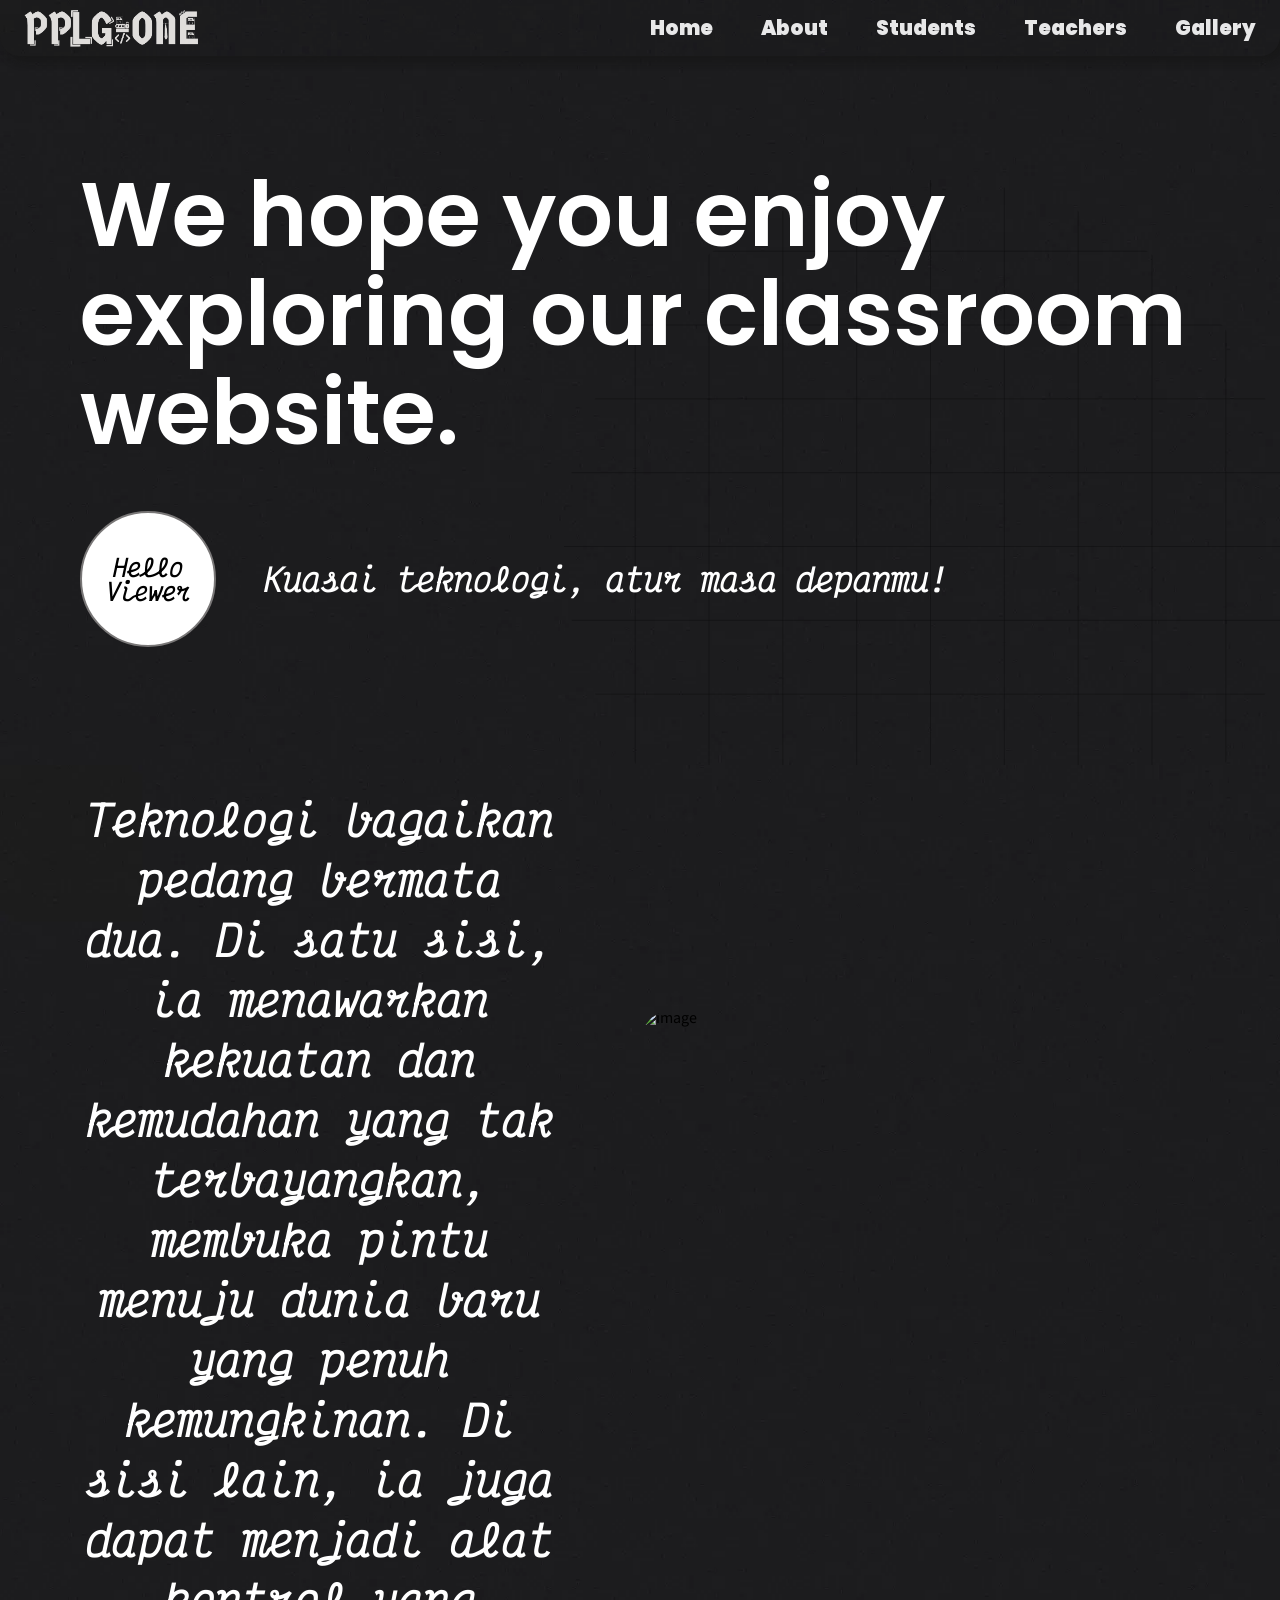
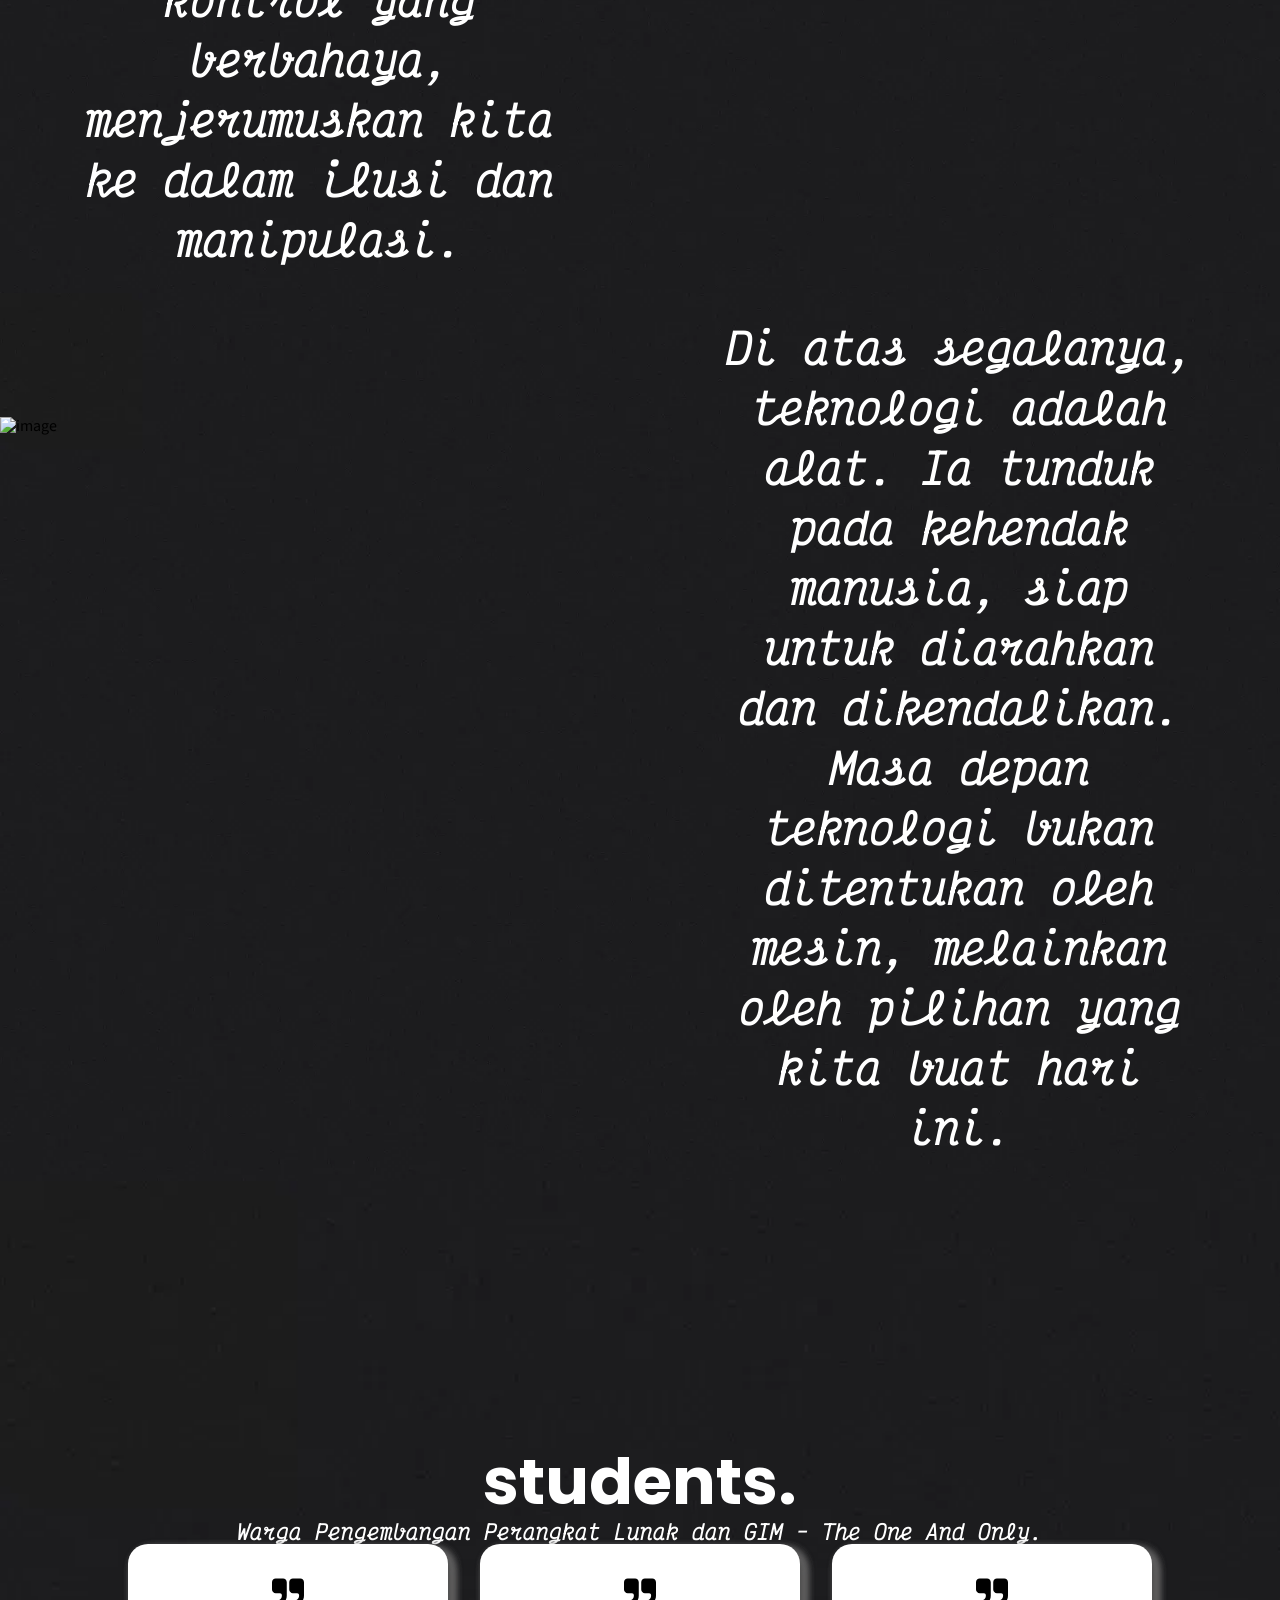
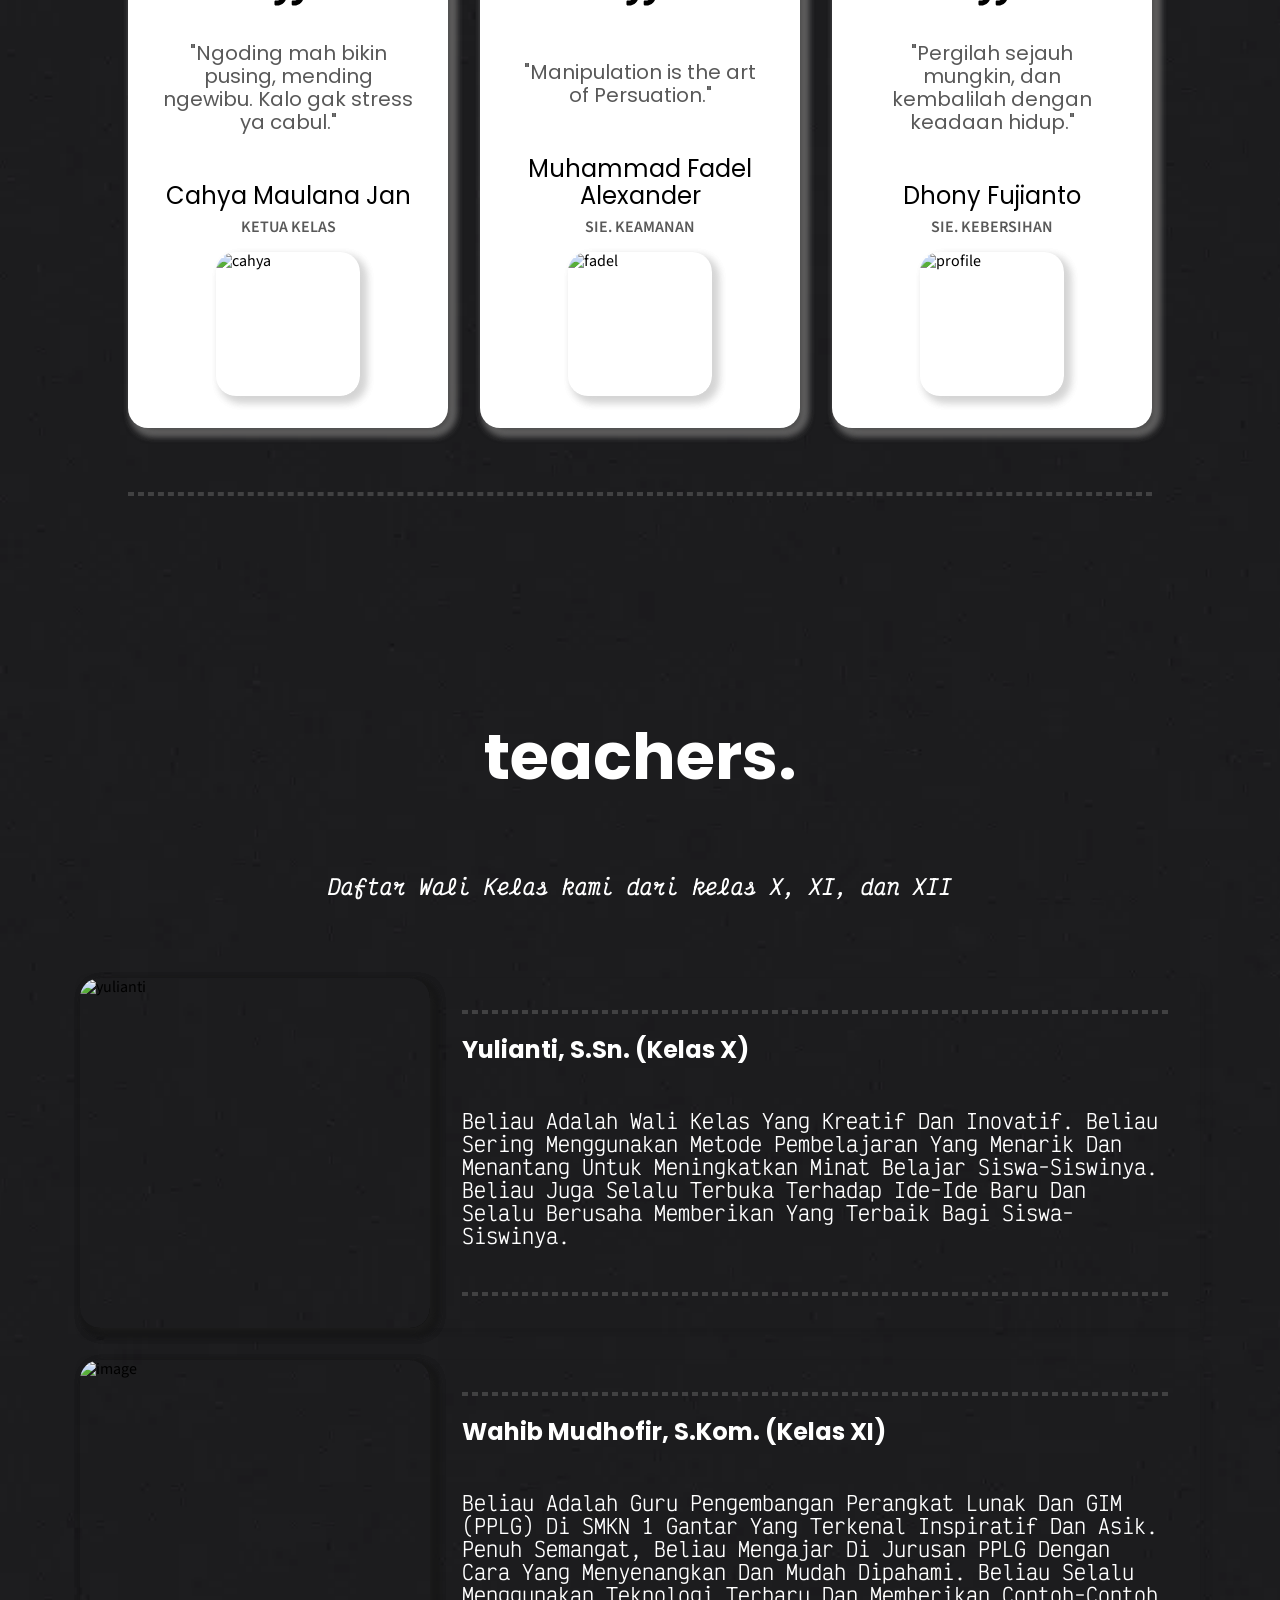
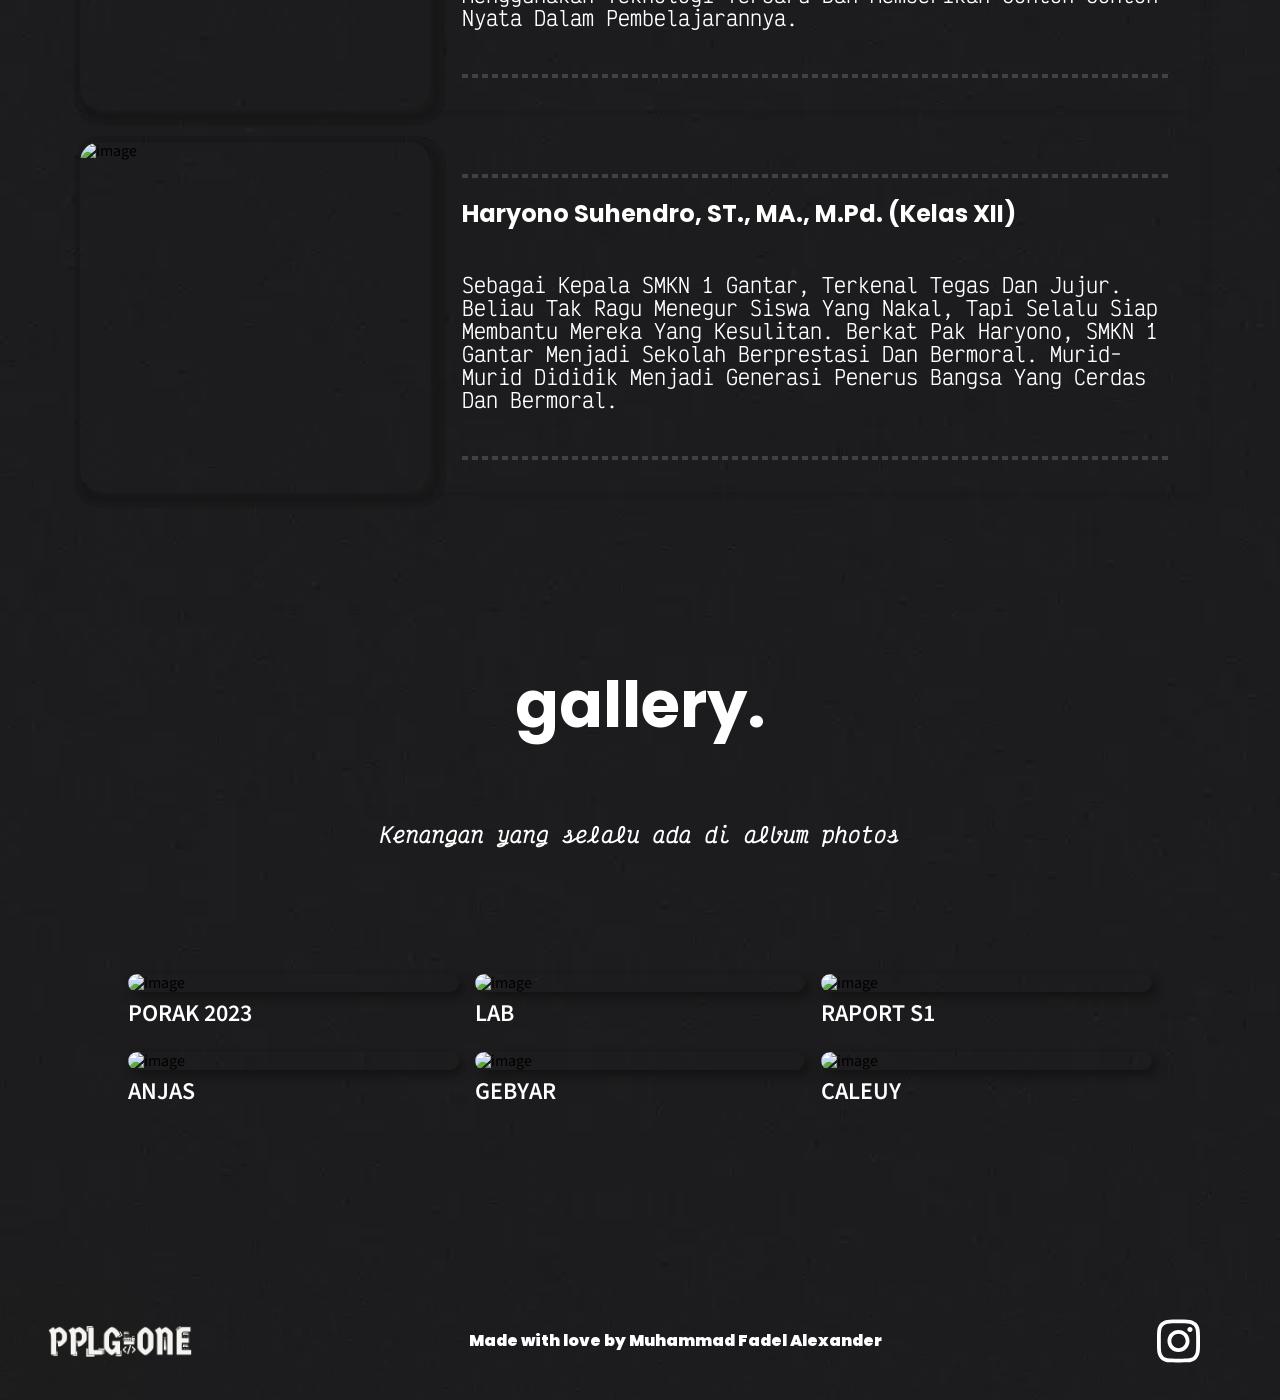
==== commit e82c93ba: "Add files via upload" ====
--- a/index.html
+++ b/index.html
@@ -82,7 +82,7 @@
           <a href="#home" class="home-link">
             <img
               alt="image"
-              src="public/pplg-oneadas-200h.png"
+              src="public/pplg-oneadas-1500h.png"
               class="home-image"
             />
           </a>
@@ -116,7 +116,7 @@
               data-role="Nav"
               class="home-nav1"
             >
-              <div class="home-container01">
+              <div class="home-container1">
                 <img
                   alt="image"
                   src="public/pplg-one-200h.png"
@@ -192,7 +192,7 @@
         </section>
         <section class="home-notes">
           <div id="hero" class="home-first">
-            <div data-aos="fade-up-right" id="about" class="home-content">
+            <div id="about" data-aos="fade-up-right" class="home-content">
               <animate-on-reveal>
                 <h2 data-thq-animate-on-reveal="true" class="home-header">
                   Teknologi bagaikan pedang bermata dua. Di satu sisi, ia
@@ -205,7 +205,7 @@
             </div>
             <img
               alt="image"
-              src="https://lh3.googleusercontent.com/pw/AP1GczMO0tLKMcmmXFWWxnFYA4YdhRnDpQviNUtGMQ7pA9EKOMFPwSJdx3xFZzfZKOTq4uYRAwPRX97y79JGT14-2wK6Hui67u2PE6A1RpvACKx7jcGgAs-VQfZc1ucZh6u5alE5dC2Rfi4U3UfHlzQBhzMS=w1691-h1268-s-no-gm?authuser=0"
+              src="https://lh3.googleusercontent.com/pw/AP1GczP1D7zzco2FG2HE-T6N5R5EqWmmHgZhqLyzou1PmybSLvsWIAn1dq70sH6v1pf9OhaiZw23GstpQ6RTBW5HEn4bnHuyAXgGopN0oFEfcaFLEKMCe5cWAkLq2mcR1DxDBmbjk9OnG05cpe23PWdlMjmi=w1477-h1108-s-no-gm?authuser=1"
               class="home-image3 image-notes"
             />
           </div>
@@ -229,7 +229,7 @@
             </div>
             <img
               alt="image"
-              src="https://lh3.googleusercontent.com/pw/AP1GczPZoVoVyAUwq6laj6VVF_lhost7R9wDs6GKAwnAHeHQ7WMzZwPc0qRblk7sUPUZurCYpEP8ydQYswNLrZYYTnKY31k9bPfr-ZwY5l8A-awQ5jYG1tNB5bv7U_vY9gF-AAlqi8BXicUHJ4TM4LK4lMDP=w1691-h1268-s-no-gm?authuser=0"
+              src="https://lh3.googleusercontent.com/pw/AP1GczOEj9TINDz2vXcG-7MPlPb0m1efqBIYsSUTYYvazivmdM7XzLL2q0vlW210Ox--g_yku1vStPdfzUqbAGx0wAGb9-ee_rze402g5q3zAl9HNTZsRJd-8n-XPHSJ9miYeFyAKLKGUZomGABp0nQkiliB=w1477-h1108-s-no-gm?authuser=1"
               class="home-image4 image-notes"
             />
           </div>
@@ -246,7 +246,7 @@
             <div
               id="students"
               data-thq-animate-on-reveal="true"
-              class="home-container02"
+              class="home-container2"
             >
               <animate-on-reveal
                 animation="headShake"
@@ -277,7 +277,7 @@
                   Warga Pengembangan Perangkat Lunak dan GIM - The One And Only.
                 </span>
               </animate-on-reveal>
-              <div class="home-container03">
+              <div class="home-container3">
                 <div
                   class="testimonial-card1-testimonial-card testimonial-card1-root-class-name2"
                 >
@@ -333,7 +333,7 @@
                     </span>
                     <img
                       alt="fadel"
-                      src="https://lh3.googleusercontent.com/pw/AP1GczNUTbjnOF1vMsQ5SPlCPDl_PFUjQ6MkpfXJ7un8EvRGtvQRkUJ9j68rq_HEpV2HntETzfSJEGrcggzkz50DCoqCTYjOJTa5sylG6XwN9V0GX7VvobyMQQ0Z5Hb1suy9NVfvyEkp8BA0dXyvy_UAMUJD=w1282-h1268-s-no-gm?authuser=1"
+                      src="https://lh3.googleusercontent.com/pw/AP1GczPSJdLs_P_okF1QrgLF6QxI-WmwXMIzhxEofJqtbbpSk_710wnejSihy_GIXgrtjASjbqnCjmHMWiN2nnGNV5y8tHDI71aEQWcNNWY-8-Ck8Wt5CCr0-KXvWBkluDtnF3Zti5wOQ9wvXZ1DAjCweb51=w997-h997-s-no-gm?authuser=1"
                       loading="eager"
                       class="testimonial-card1-image"
                     />
@@ -365,13 +365,14 @@
                     </span>
                     <img
                       alt="profile"
-                      src="https://lh3.googleusercontent.com/pw/AP1GczPAfuPQ2-DK495Q7HtPt_69frvrZvDpGMUi_Gk17LAdpi2Yi1thF_QiaM6KPgMOqD9CatsVqKlspvmCvskrqQqzSRHLeds3OKG6zAdd8buyena6V3O-__7QLnNvvwS8_T60UGWG7Iizw0dABN1fpiQt=w1691-h1268-s-no-gm?authuser=3"
+                      src="https://lh3.googleusercontent.com/pw/[base64]w293-h293-s-no-gm?authuser=1"
                       loading="eager"
                       class="testimonial-card1-image"
                     />
                   </div>
                 </div>
               </div>
+              <div class="home-pricing"></div>
             </div>
           </animate-on-reveal>
           <h1 id="teachers." class="home-text17">
@@ -382,7 +383,7 @@
             Daftar Wali Kelas kami dari kelas X, XI, dan XII
           </span>
           <div id="teachers" class="home-blog">
-            <div class="home-container04">
+            <div class="home-container4">
               <div
                 class="blog-post-card2-blog-post-card blog-post-card2-root-class-name3"
               >
@@ -395,43 +396,45 @@
                 <div class="blog-post-card2-container">
                   <div class="blog-post-card2-container1"></div>
                   <h1 class="blog-post-card2-text">
-                    <span>Yulianti, S. Sn (Kelas X)</span>
+                    <span>Yulianti, S.Sn. (Kelas X)</span>
                   </h1>
                   <span class="blog-post-card2-text1">
                     <span>
-                      Bu Yuli adalah wali kelas yang kreatif dan inovatif.
-                      Beliau sering menggunakan metode pembelajaran yang menarik
-                      dan menantang untuk meningkatkan minat belajar
-                      siswa-siswinya. Bu Yuli juga selalu terbuka terhadap
-                      ide-ide baru dan selalu berusaha memberikan yang terbaik
-                      bagi siswa-siswinya.
+                      Beliau adalah wali kelas yang kreatif dan inovatif. Beliau
+                      sering menggunakan metode pembelajaran yang menarik dan
+                      menantang untuk meningkatkan minat belajar siswa-siswinya.
+                      Beliau juga selalu terbuka terhadap ide-ide baru dan
+                      selalu berusaha memberikan yang terbaik bagi
+                      siswa-siswinya.
                     </span>
                   </span>
                   <div class="blog-post-card2-container2"></div>
                 </div>
               </div>
             </div>
-            <div class="home-container05">
+            <div class="home-container5">
               <div
                 class="blog-post-card2-blog-post-card blog-post-card2-root-class-name"
               >
                 <img
                   alt="image"
-                  src="https://lh3.googleusercontent.com/pw/AP1GczPSdbrIrola0E-h87sCCEvQdK5XOdJgKU51wVX2z58PVbsFW0WPsf7RhC1kWPO3efZ2SCMDLj29k6ivvG6CCYeGUz_nhHgQDBoI5S-kwh3TgvRkOnZEcJ_zhpm1c2IRuJXItiDl78LB9Eq0myfBggmW=w951-h1268-s-no-gm?authuser=0"
+                  src="https://scontent.fcgk3-4.fna.fbcdn.net/v/t1.6435-9/102701903_10217631797052672_1259341384152361163_n.jpg?_nc_cat=102&amp;ccb=1-7&amp;_nc_sid=5f2048&amp;_nc_ohc=-skKytfp9rwAX844fVa&amp;_nc_ht=scontent.fcgk3-4.fna&amp;oh=00_AfBArPn8OA1pX9cq0DwfbHuu4zzmi1pjPHOSqQVRNs2K0g&amp;oe=661508DC"
                   image_src="https://images.unsplash.com/photo-1534528741775-53994a69daeb?ixid=Mnw5MTMyMXwwfDF8c2VhcmNofDd8fHBvcnRyYWl0fGVufDB8fHx8MTYyNjM3ODk3Mg&amp;ixlib=rb-1.2.1&amp;h=1000"
                   class="blog-post-card2-image"
                 />
                 <div class="blog-post-card2-container">
                   <div class="blog-post-card2-container1"></div>
                   <h1 class="blog-post-card2-text">
-                    <span>Belum Kelas XI</span>
+                    <span>Wahib Mudhofir, S.Kom. (Kelas XI)</span>
                   </h1>
                   <span class="blog-post-card2-text1">
                     <span>
-                      Lorem ipsum dolor sit amet, consectetur adipiscing elit.
-                      Sed non volutpat turpis. Mauris luctus rutrum mi ut
-                      rhoncus. Integer in dignissim tortor. Lorem ipsum dolor
-                      sit amet, consectetur adipiscing ...
+                      Beliau adalah guru Pengembangan Perangkat Lunak dan GIM
+                      (PPLG) di SMKN 1 Gantar yang terkenal inspiratif dan asik.
+                      Penuh semangat, Beliau mengajar di jurusan PPLG dengan
+                      cara yang menyenangkan dan mudah dipahami. Beliau selalu
+                      menggunakan teknologi terbaru dan memberikan contoh-contoh
+                      nyata dalam pembelajarannya.
                     </span>
                   </span>
                   <div class="blog-post-card2-container2"></div>
@@ -443,21 +446,23 @@
             >
               <img
                 alt="image"
-                src="https://lh3.googleusercontent.com/pw/AP1GczPSdbrIrola0E-h87sCCEvQdK5XOdJgKU51wVX2z58PVbsFW0WPsf7RhC1kWPO3efZ2SCMDLj29k6ivvG6CCYeGUz_nhHgQDBoI5S-kwh3TgvRkOnZEcJ_zhpm1c2IRuJXItiDl78LB9Eq0myfBggmW=w951-h1268-s-no-gm?authuser=0"
+                src="https://scontent.fcgk3-1.fna.fbcdn.net/v/t1.18169-9/19875107_1731332516881636_3605037918305052562_n.jpg?_nc_cat=109&amp;ccb=1-7&amp;_nc_sid=5f2048&amp;_nc_ohc=lUvVvKUh-dwAX-8Add8&amp;_nc_ht=scontent.fcgk3-1.fna&amp;oh=00_AfDo4p4cqY_gAHV2jhFdnKCZbN_n-naE02q0QRMJMbT7Xw&amp;oe=66150489"
                 image_src="https://images.unsplash.com/photo-1534528741775-53994a69daeb?ixid=Mnw5MTMyMXwwfDF8c2VhcmNofDd8fHBvcnRyYWl0fGVufDB8fHx8MTYyNjM3ODk3Mg&amp;ixlib=rb-1.2.1&amp;h=1000"
                 class="blog-post-card2-image"
               />
               <div class="blog-post-card2-container">
                 <div class="blog-post-card2-container1"></div>
                 <h1 class="blog-post-card2-text">
-                  <span>Belum Kelas XII</span>
+                  <span>Haryono Suhendro, ST., MA., M.Pd. (Kelas XII)</span>
                 </h1>
                 <span class="blog-post-card2-text1">
                   <span>
-                    Lorem ipsum dolor sit amet, consectetur adipiscing elit. Sed
-                    non volutpat turpis. Mauris luctus rutrum mi ut rhoncus.
-                    Integer in dignissim tortor. Lorem ipsum dolor sit amet,
-                    consectetur adipiscing ...
+                    Sebagai kepala SMKN 1 Gantar, terkenal tegas dan jujur.
+                    Beliau tak ragu menegur siswa yang nakal, tapi selalu siap
+                    membantu mereka yang kesulitan. Berkat Pak Haryono, SMKN 1
+                    Gantar menjadi sekolah berprestasi dan bermoral. Murid-murid
+                    dididik menjadi generasi penerus bangsa yang cerdas dan
+                    bermoral.
                   </span>
                 </span>
                 <div class="blog-post-card2-container2"></div>
@@ -494,10 +499,10 @@
             >
               <img
                 alt="image"
-                src="https://lh3.googleusercontent.com/pw/AP1GczPxXCJ0EYROapNp3yhc6jrmOtRtv9p7zK7Vve7IHDVXY1XmvDElswSAvrmKEpxdYnoP4e30TAZSJRVhoXAMlOPjPaKTsMB0owV8WD1QhbIeAvZPYD8Vs-kfRrz54PsXNLFexjLxxUscAAZsBloihPaN=w1691-h1268-s-no-gm?authuser=0"
+                src="https://lh3.googleusercontent.com/pw/AP1GczNWgXCw9ZhgxbndKXDNDuqSvagGIe9-RTM1vZCWJMu609xjdKAF-gaqnPZfxxrlOQtzfaLVhNbUR1GdBGDxxGeIjLFFflEzKf25JmmUT6GHZmbTIfdy1QhUZ5W0-IU2kgz8SftaHGrmPB3MxUhWrEAz=w1329-h997-s-no-gm?authuser=1"
                 class="gallery-card1-image"
               />
-              <h2 class="gallery-card1-text"><span>KELUAR 2</span></h2>
+              <h2 class="gallery-card1-text"><span>LAB</span></h2>
             </div>
             <div
               class="gallery-card1-gallery-card gallery-card1-root-class-name2"
@@ -507,7 +512,7 @@
                 src="https://lh3.googleusercontent.com/pw/AP1GczO-L0EM6OHLGwtEX-OlxyDs7mDPwIO5t6vgdQEjBI1D6sIBNTBRPPUWLgcgYlVSa7rQASHyFACUferGR_FR7I-CjkVxcgn1NtI9keEi1swp6WIH8b_aAL0C5ffzTlzqVpBmzsckqjTlyqZvTFq95hiI=w2560-h1152-s-no-gm?authuser=0"
                 class="gallery-card1-image"
               />
-              <h2 class="gallery-card1-text"><span>RAPORT "X"</span></h2>
+              <h2 class="gallery-card1-text"><span>RAPORT S1</span></h2>
             </div>
             <div
               class="gallery-card1-gallery-card gallery-card1-root-class-name3"
@@ -524,10 +529,10 @@
             >
               <img
                 alt="image"
-                src="https://lh3.googleusercontent.com/pw/AP1GczPmaA3UU3BQAJ9cONEHaCdaySI_NGLq5Hcc18QxbMyD1-xmKg8qLEP7AXdrvZVz1kOy_9vZ7_CgJIbABb4Cwzl_jOd3Se4xtX2lnifNrVexLV733W38AOz3Am5CLtLeMNWInDTgrNbZecjAMh-9X52a=w1691-h1268-s-no-gm?authuser=0"
+                src="https://lh3.googleusercontent.com/pw/AP1GczO991DEdVqjv2RL3IHrKTdV5MUU7tQ1nYrV-1iXYW2xtQRby60_xTaf06yTK4nNu-pcJS3mRPC5UFlZE_Ejz-zlfeqktq9CeBPz-SgIWjo5kIEijyctSuoNqPJUQiDfjHetmXSo-eEhQsDirLqm6az9=w665-h997-s-no-gm?authuser=1"
                 class="gallery-card1-image"
               />
-              <h2 class="gallery-card1-text"><span>CALEUY</span></h2>
+              <h2 class="gallery-card1-text"><span>GEBYAR</span></h2>
             </div>
             <div
               class="gallery-card1-gallery-card gallery-card1-root-class-name5"
@@ -537,55 +542,34 @@
                 src="https://lh3.googleusercontent.com/pw/AP1GczO4a5ZTMf7krxuIx3TdOf5l1WKz9QjfZPEVc4PJS00gIOIsHD2MMA6Oxn7GsGBMnkUZS-iQj9S_KbM7m8Ay22oEIMSFErqWP9rBvyqP3QezuzlGTjED9L_UARqE6_T2OgZbbUe7YEP-Qu6f__MAoxjL=w951-h1268-s-no-gm?authuser=0"
                 class="gallery-card1-image"
               />
-              <h2 class="gallery-card1-text"><span>CALEUY 2</span></h2>
+              <h2 class="gallery-card1-text"><span>CALEUY</span></h2>
             </div>
           </div>
         </section>
         <footer class="home-footer">
-          <div class="home-content2">
-            <div class="home-details">
-              <h2 class="home-title">P P L G - O N E</h2>
-            </div>
-            <span class="home-copyright">
-              Privacy — Terms &amp; Conditions — Code of Conduct © 2023 Muhammad
-              Fadel Alexander All Rights Reserved
-            </span>
+          <a href="#home" class="home-link12">
+            <img
+              alt="logo"
+              src="public/pplg-oneadas-1500h.png"
+              class="home-image5"
+            />
+          </a>
+          <a
+            href="https://github.com/muhammadfadelalexander"
+            target="_blank"
+            rel="noreferrer noopener"
+            class="home-link13"
+          >
+            Made with love by Muhammad Fadel Alexander
+          </a>
+          <div class="home-icon-group">
+            <svg viewBox="0 0 877.7142857142857 1024" class="home-icon4">
+              <path
+                d="M585.143 512c0-80.571-65.714-146.286-146.286-146.286s-146.286 65.714-146.286 146.286 65.714 146.286 146.286 146.286 146.286-65.714 146.286-146.286zM664 512c0 124.571-100.571 225.143-225.143 225.143s-225.143-100.571-225.143-225.143 100.571-225.143 225.143-225.143 225.143 100.571 225.143 225.143zM725.714 277.714c0 29.143-23.429 52.571-52.571 52.571s-52.571-23.429-52.571-52.571 23.429-52.571 52.571-52.571 52.571 23.429 52.571 52.571zM438.857 152c-64 0-201.143-5.143-258.857 17.714-20 8-34.857 17.714-50.286 33.143s-25.143 30.286-33.143 50.286c-22.857 57.714-17.714 194.857-17.714 258.857s-5.143 201.143 17.714 258.857c8 20 17.714 34.857 33.143 50.286s30.286 25.143 50.286 33.143c57.714 22.857 194.857 17.714 258.857 17.714s201.143 5.143 258.857-17.714c20-8 34.857-17.714 50.286-33.143s25.143-30.286 33.143-50.286c22.857-57.714 17.714-194.857 17.714-258.857s5.143-201.143-17.714-258.857c-8-20-17.714-34.857-33.143-50.286s-30.286-25.143-50.286-33.143c-57.714-22.857-194.857-17.714-258.857-17.714zM877.714 512c0 60.571 0.571 120.571-2.857 181.143-3.429 70.286-19.429 132.571-70.857 184s-113.714 67.429-184 70.857c-60.571 3.429-120.571 2.857-181.143 2.857s-120.571 0.571-181.143-2.857c-70.286-3.429-132.571-19.429-184-70.857s-67.429-113.714-70.857-184c-3.429-60.571-2.857-120.571-2.857-181.143s-0.571-120.571 2.857-181.143c3.429-70.286 19.429-132.571 70.857-184s113.714-67.429 184-70.857c60.571-3.429 120.571-2.857 181.143-2.857s120.571-0.571 181.143 2.857c70.286 3.429 132.571 19.429 184 70.857s67.429 113.714 70.857 184c3.429 60.571 2.857 120.571 2.857 181.143z"
+              ></path>
+            </svg>
           </div>
         </footer>
-        <div>
-          <div class="home-container07">
-            <script>
-              ScrollReveal().reveal('.speaker');
-              ScrollReveal().reveal('.image-notes');
-            </script>
-          </div>
-        </div>
-        <div>
-          <div class="home-container09">
-            <style>
-              #scrollbar::-webkit-scrollbar-track
-              {
-              	-webkit-box-shadow: inset 0 0 6px rgba(0,0,0,0.3);
-              	border-radius: 10px;
-              	background-color: #F5F5F5;
-              }
-
-              #scrollbar::-webkit-scrollbar
-              {
-              	height: 12px;
-              	background-color: #F5F5F5;
-              	border-radius: 10px;
-              }
-
-              #scrollbar::-webkit-scrollbar-thumb
-              {
-              	border-radius: 10px;
-              	-webkit-box-shadow: inset 0 0 6px rgba(0,0,0,.3);
-              	background-color: #555;
-              }
-            </style>
-          </div>
-        </div>
       </div>
     </div>
     <script
--- a/style.css
+++ b/style.css
@@ -1,3 +1,6 @@
+html {
+  scroll-behavior: smooth;
+}
 :root {
   --dl-color-gray-500: #595959;
   --dl-color-gray-700: #999999;
@@ -35,10 +38,6 @@
   --dl-space-space-threeunits: 48px;
   --dl-space-space-oneandhalfunits: 24px;
 }
-html {
-  scroll-behavior: smooth;
-}
-
 .button {
   gap: var(--dl-space-space-unit);
   color: var(--dl-color-gray-black);
--- a/index.css
+++ b/index.css
@@ -1,3 +1,6 @@
+html {
+  scroll-behavior: smooth;
+}
 .testimonial-card1-testimonial-card {
   display: flex;
   padding: var(--dl-space-space-twounits);
@@ -44,6 +47,7 @@
 .testimonial-card1-image {
   width: var(--dl-size-size-large);
   height: var(--dl-size-size-large);
+  box-shadow: 5px 5px 10px 0px #d4d4d4,5px 5px 10px 0px #d4d4d4;
   object-fit: cover;
   border-radius: var(--dl-radius-radius-20px);
   animation-name: headShake;
@@ -53,41 +57,48 @@
   animation-iteration-count: 1;
   animation-timing-function: ease;
 }
-html {
-  scroll-behavior: smooth;
-}
-
-
-
-
-
-
-
-
-
-
-
-
-
-
-
-
-
-
-
-
-
-
-
-
-
-
-
-
-
-
-
-
+
+
+
+
+
+
+
+
+
+
+
+
+
+
+
+
+
+
+
+
+
+
+
+
+
+
+
+
+
+
+
+
+
+
+
+
+@media(max-width: 1440px) {
+  .testimonial-card1-text1 {
+    align-self: center;
+    text-align: center;
+  }
+}
 @media(max-width: 991px) {
   .testimonial-card1-text2 {
     align-self: center;
@@ -136,7 +147,7 @@
 .blog-post-card2-image {
   width: 350px;
   height: 350px;
-  box-shadow: 5px 5px 10px 0px #1b1b1b,5px 5px 10px 0px #1d1d1d;
+  box-shadow: 5px 5px 10px 0px #1b1b1b,5px 5px 10px 0px #1d1d1d,5px 5px 10px 0px #000000;
   object-fit: cover;
   flex-shrink: 0;
   border-radius: 20px;
@@ -254,17 +265,21 @@
 }
 .home-navbar {
   width: 100%;
-  height: 73px;
-  display: flex;
+  height: 56px;
+  display: flex;
+  opacity: 0.9;
   z-index: 1000;
   position: fixed !important;
   max-width: auto;
   box-shadow: 5px 5px 10px 0px #171717;
   align-items: center;
+  padding-top: 0px;
   border-radius: 0px;
   background-size: cover;
   justify-content: space-between;
   background-image: url("public/grainy-1500w.png");
+  border-top-left-radius: 0;
+  border-top-right-radius: 0;
   border-bottom-left-radius: 20px;
   border-bottom-right-radius: 20px;
 }
@@ -360,7 +375,7 @@
   align-items: flex-start;
   flex-direction: column;
 }
-.home-container01 {
+.home-container1 {
   width: 100%;
   display: flex;
   align-items: center;
@@ -595,11 +610,12 @@
   justify-content: center;
   background-image: url("public/grainy-1500w.png");
 }
-.home-container02 {
+.home-container2 {
   width: 100%;
   height: auto;
   display: flex;
   padding: var(--dl-space-space-threeunits);
+  position: relative;
   max-width: auto;
   min-width: auto;
   max-height: auto;
@@ -615,9 +631,9 @@
   padding-top: var(--dl-space-space-sixunits);
 }
 .home-text16 {
-  color: #ffffff;
+  color: rgb(255, 255, 255);
   font-size: 21px;
-  max-width: 600px;
+  max-width: 100%;
   font-style: italic;
   margin-top: var(--dl-space-space-unit);
   text-align: center;
@@ -626,11 +642,18 @@
   padding-top: var(--dl-space-space-oneandhalfunits);
   margin-bottom: var(--dl-space-space-twounits);
 }
-.home-container03 {
+.home-container3 {
   width: 100%;
   display: grid;
   grid-gap: var(--dl-space-space-twounits);
+  padding-bottom: var(--dl-space-space-fourunits);
   grid-template-columns: 1fr 1fr 1fr;
+}
+.home-pricing {
+  width: 100%;
+  border: 2px dashed rgba(120, 120, 120, 0.4);
+  display: flex;
+  justify-content: center;
 }
 .home-text17 {
   color: #ffffff;
@@ -659,14 +682,14 @@
   align-items: center;
   flex-direction: column;
 }
-.home-container04 {
+.home-container4 {
   display: flex;
   align-items: center;
   margin-bottom: var(--dl-space-space-twounits);
   flex-direction: column;
   justify-content: space-between;
 }
-.home-container05 {
+.home-container5 {
   display: flex;
   align-items: center;
   margin-bottom: var(--dl-space-space-twounits);
@@ -721,54 +744,45 @@
 
 .home-footer {
   width: 100%;
-  height: 261px;
-  display: flex;
-  align-items: center;
-  padding-top: 120px;
-  flex-direction: column;
-  padding-bottom: var(--dl-space-space-fiveunits);
+  display: flex;
+  max-width: 100%;
+  align-items: center;
+  padding-top: var(--dl-space-space-twounits);
+  padding-left: var(--dl-space-space-threeunits);
+  padding-right: var(--dl-space-space-threeunits);
+  padding-bottom: var(--dl-space-space-twounits);
   background-size: cover;
+  justify-content: space-between;
   background-image: url("public/grainy-1500w.png");
 }
-.home-content2 {
-  gap: var(--dl-space-space-threeunits);
-  width: 100%;
-  display: flex;
-  max-width: var(--dl-size-size-maxwidth);
-  align-items: flex-start;
-  padding-left: var(--dl-space-space-fiveunits);
-  padding-right: var(--dl-space-space-fiveunits);
-  flex-direction: column;
-}
-.home-details {
-  gap: var(--dl-space-space-unit);
-  width: 100%;
-  display: flex;
-  max-width: 600px;
-  align-items: center;
-  flex-direction: column;
-}
-.home-title {
-  color: rgb(255, 255, 255);
-  width: 100%;
-  font-size: 32px;
+.home-link12 {
+  display: contents;
+}
+.home-image5 {
+  height: 2rem;
+  object-fit: cover;
+  text-decoration: none;
+}
+.home-link13 {
+  color: #ffffff;
   font-style: normal;
+  transition: 0.3s;
   font-family: "Poppins";
   font-weight: 900;
-  line-height: 45px;
-}
-.home-copyright {
-  color: rgb(255, 255, 255);
-  width: 100%;
-  font-size: 14px;
-  font-family: "Victor Mono";
-  line-height: 21px;
-}
-.home-container07 {
-  display: contents;
-}
-.home-container09 {
-  display: contents;
+  text-decoration: none;
+}
+
+.home-icon-group {
+  display: flex;
+  align-items: center;
+  flex-direction: row;
+  justify-content: space-between;
+}
+.home-icon4 {
+  fill: #ffffff;
+  width: 43px;
+  height: 54px;
+  margin-right: var(--dl-space-space-twounits);
 }
 @media(max-width: 1440px) {
   .home-link05 {
@@ -934,8 +948,8 @@
     flex: 0 0 auto;
     width: 100%;
     border-radius: var(--dl-radius-radius-20px);
-    border-top-left-radius: 0;
-    border-bottom-left-radius: 0;
+    border-top-left-radius: var(--dl-radius-radius-20px);
+    border-bottom-left-radius: var(--dl-radius-radius-20px);
   }
   .home-second {
     flex-direction: column;
@@ -946,8 +960,8 @@
   }
   .home-image4 {
     border-radius: var(--dl-radius-radius-20px);
-    border-top-right-radius: 0;
-    border-bottom-right-radius: 0;
+    border-top-right-radius: var(--dl-radius-radius-20px);
+    border-bottom-right-radius: var(--dl-radius-radius-20px);
   }
   .home-text13 {
     text-align: center;
@@ -955,7 +969,7 @@
   .home-text16 {
     text-align: center;
   }
-  .home-container03 {
+  .home-container3 {
     grid-template-columns: 1fr;
   }
   .home-text17 {
@@ -972,6 +986,16 @@
   }
   .home-gallery {
     grid-template-columns: 1fr 1fr;
+  }
+  .home-image5 {
+    padding-left: var(--dl-space-space-twounits);
+    padding-right: var(--dl-space-space-twounits);
+  }
+  .home-link13 {
+    font-style: normal;
+    font-weight: 600;
+    padding-left: var(--dl-space-space-twounits);
+    padding-right: var(--dl-space-space-twounits);
   }
 }
 @media(max-width: 767px) {
@@ -995,7 +1019,7 @@
   .home-nav1 {
     gap: var(--dl-space-space-oneandhalfunits);
   }
-  .home-container01 {
+  .home-container1 {
     margin-bottom: var(--dl-space-space-unit);
   }
   .home-image1 {
@@ -1151,7 +1175,9 @@
     padding-right: 0px;
   }
   .home-image3 {
-    border-radius: var(--dl-radius-radius-20px);
+    border-radius: 0px;
+    border-top-left-radius: 0;
+    border-bottom-left-radius: 0;
   }
   .home-content1 {
     padding-left: var(--dl-space-space-oneandhalfunits);
@@ -1164,7 +1190,12 @@
     font-weight: 700;
   }
   .home-image4 {
-    border-radius: var(--dl-radius-radius-20px);
+    box-shadow: 5px 5px 10px 0px #d4d4d4;
+    border-radius: 0px;
+    border-top-left-radius: 0;
+    border-top-right-radius: 0;
+    border-bottom-left-radius: 0;
+    border-bottom-right-radius: 0;
   }
   .home-speakers {
     gap: var(--dl-space-space-twounits);
@@ -1173,7 +1204,7 @@
     padding-right: var(--dl-space-space-oneandhalfunits);
     padding-bottom: var(--dl-space-space-threeunits);
   }
-  .home-container02 {
+  .home-container2 {
     padding-left: var(--dl-space-space-twounits);
     padding-right: var(--dl-space-space-twounits);
   }
@@ -1186,18 +1217,13 @@
     padding-right: var(--dl-space-space-twounits);
   }
   .home-footer {
-    height: 256px;
-    padding-top: var(--dl-space-space-threeunits);
-    padding-bottom: var(--dl-space-space-twounits);
-  }
-  .home-content2 {
-    gap: var(--dl-space-space-twounits);
-    padding-left: var(--dl-space-space-oneandhalfunits);
-    padding-right: var(--dl-space-space-oneandhalfunits);
-  }
-  .home-title {
-    font-size: 24px;
-    line-height: 34px;
+    padding-left: var(--dl-space-space-twounits);
+    padding-right: var(--dl-space-space-twounits);
+  }
+  .home-link13 {
+    text-align: center;
+    margin-left: var(--dl-space-space-unit);
+    margin-right: var(--dl-space-space-unit);
   }
 }
 @media(max-width: 479px) {
@@ -1272,8 +1298,9 @@
   .home-header {
     color: rgb(255, 255, 255);
     font-size: 30px;
-    font-style: normal;
-    font-weight: 600;
+    font-style: italic;
+    text-align: left;
+    font-weight: 700;
     line-height: 36px;
     padding-top: 0px;
     padding-right: 0px;
@@ -1286,7 +1313,10 @@
     animation-timing-function: ease;
   }
   .home-image3 {
-    border-radius: var(--dl-radius-radius-20px);
+    align-self: center;
+    border-radius: 0px;
+    border-top-right-radius: 0;
+    border-bottom-right-radius: 0;
   }
   .home-content1 {
     gap: var(--dl-space-space-twounits);
@@ -1295,14 +1325,15 @@
     color: rgb(255, 255, 255);
     font-size: 30px;
     align-self: flex-start;
-    font-style: normal;
-    font-weight: 600;
+    font-style: italic;
+    text-align: left;
+    font-weight: 700;
     line-height: 36px;
   }
   .home-image4 {
-    border-radius: var(--dl-radius-radius-20px);
-  }
-  .home-container02 {
+    border-radius: 0px;
+  }
+  .home-container2 {
     padding-top: var(--dl-space-space-twounits);
     padding-left: var(--dl-space-space-unit);
     padding-right: var(--dl-space-space-unit);
@@ -1327,4 +1358,25 @@
     padding-right: var(--dl-space-space-unit);
     padding-bottom: var(--dl-space-space-twounits);
   }
-}
+  .home-footer {
+    padding: var(--dl-space-space-unit);
+    flex-direction: column;
+  }
+  .home-image5 {
+    margin-bottom: var(--dl-space-space-unit);
+  }
+  .home-link13 {
+    color: rgb(255, 255, 255);
+    margin-left: 0px;
+    margin-right: 0px;
+    margin-bottom: var(--dl-space-space-unit);
+  }
+  .home-icon-group {
+    position: relative;
+  }
+  .home-icon4 {
+    height: auto;
+    align-self: stretch;
+    margin-left: var(--dl-space-space-twounits);
+  }
+}
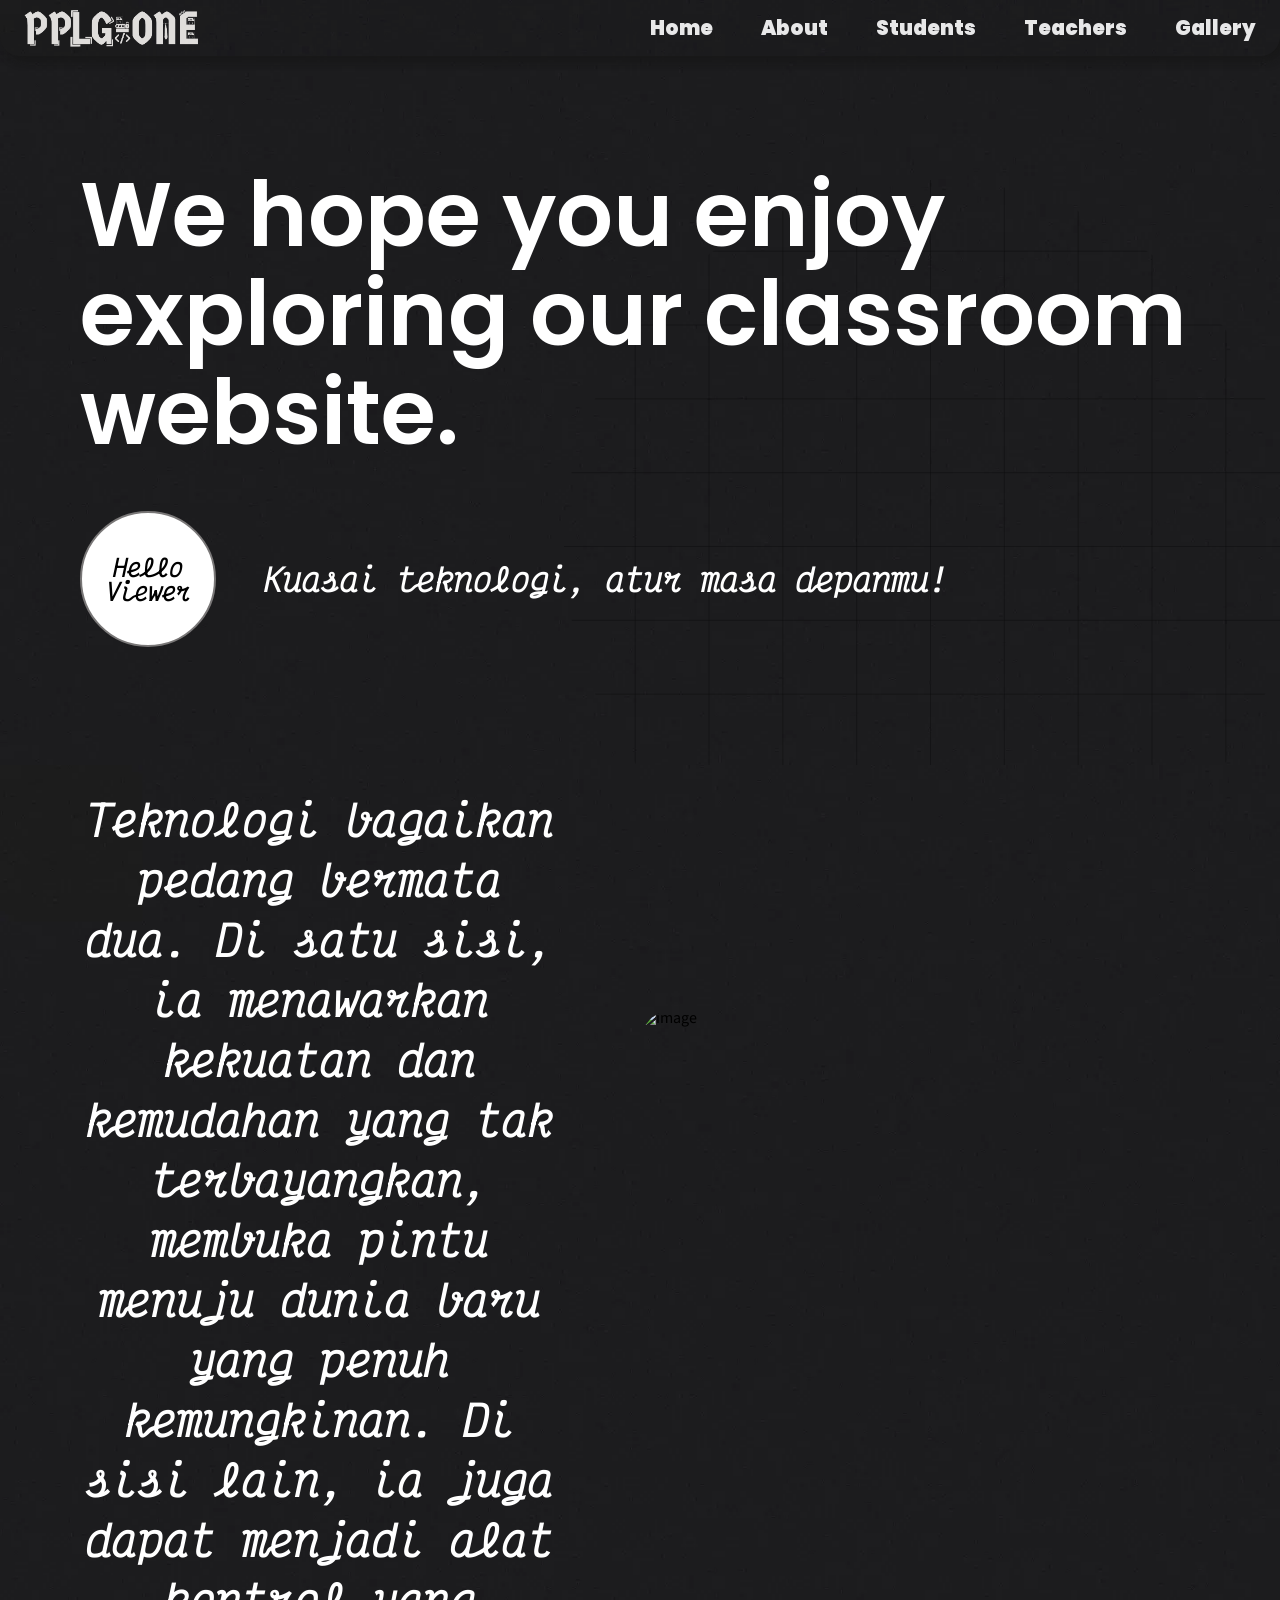
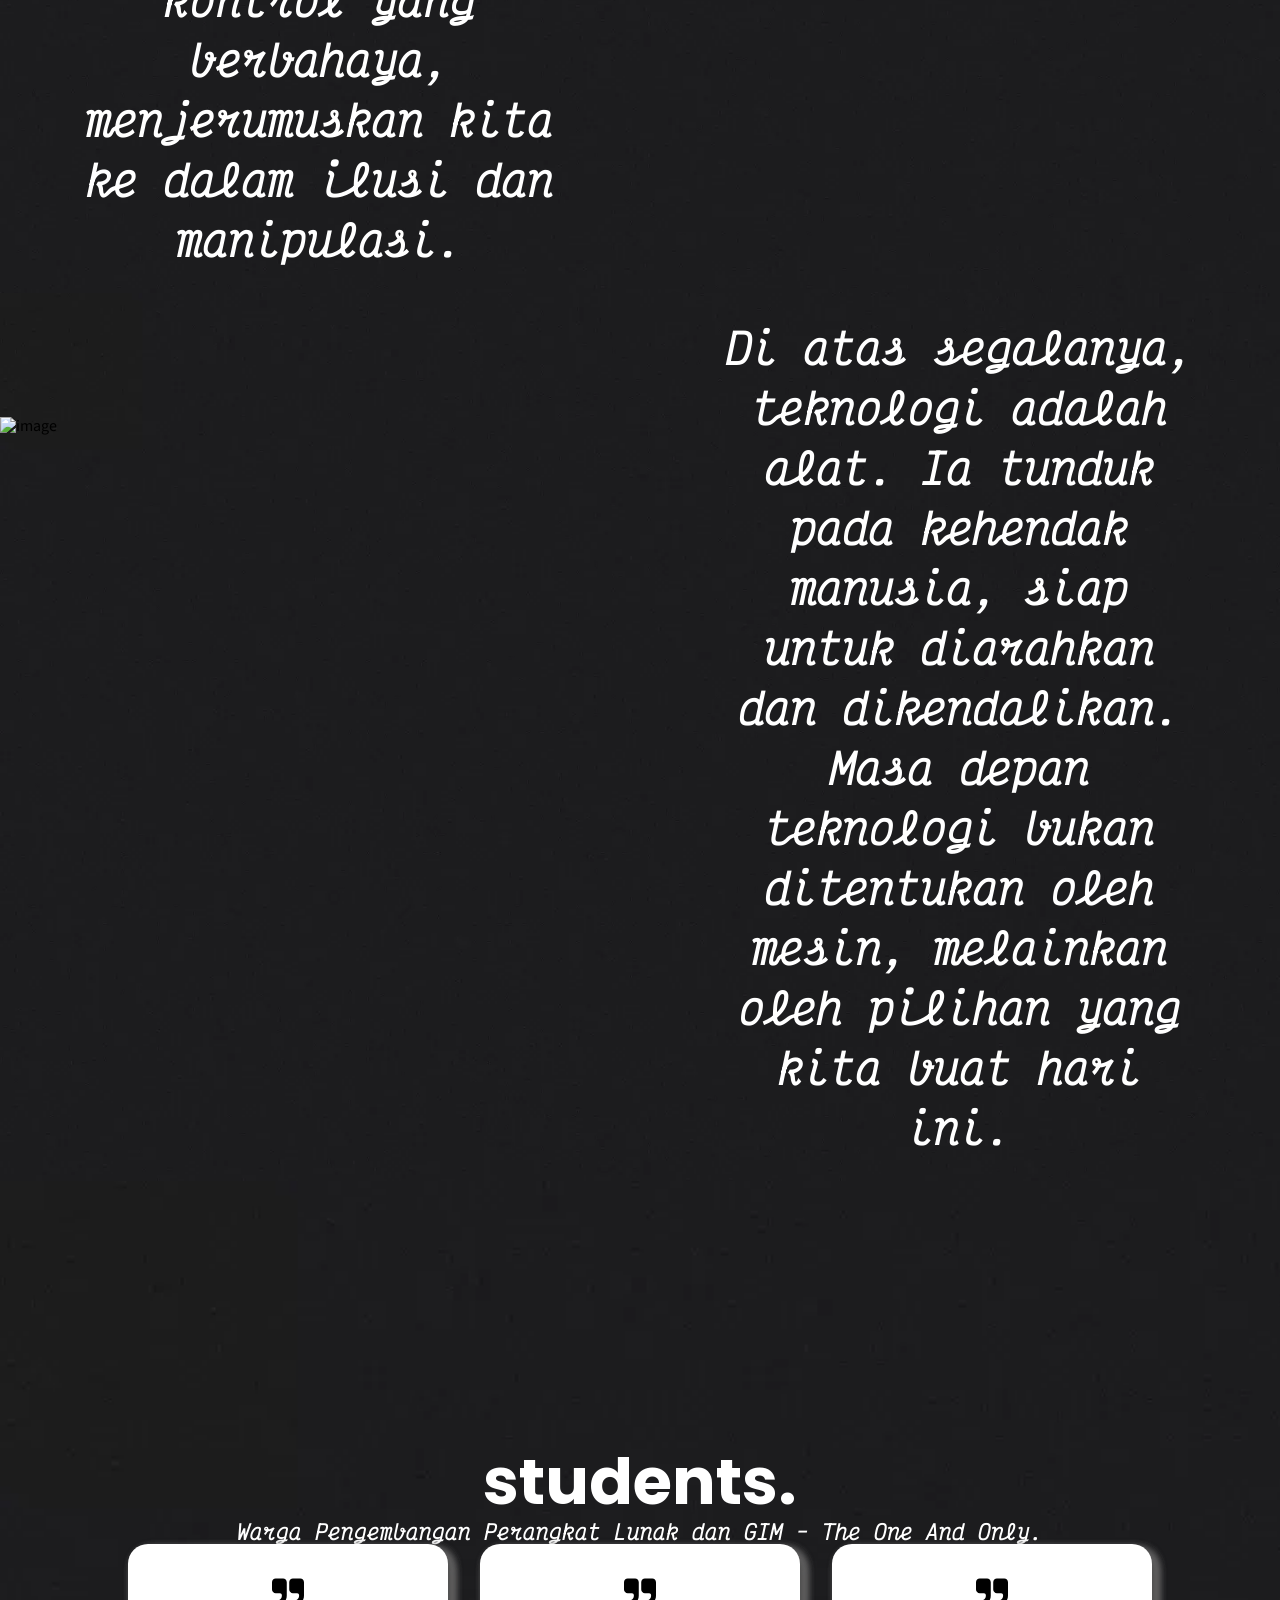
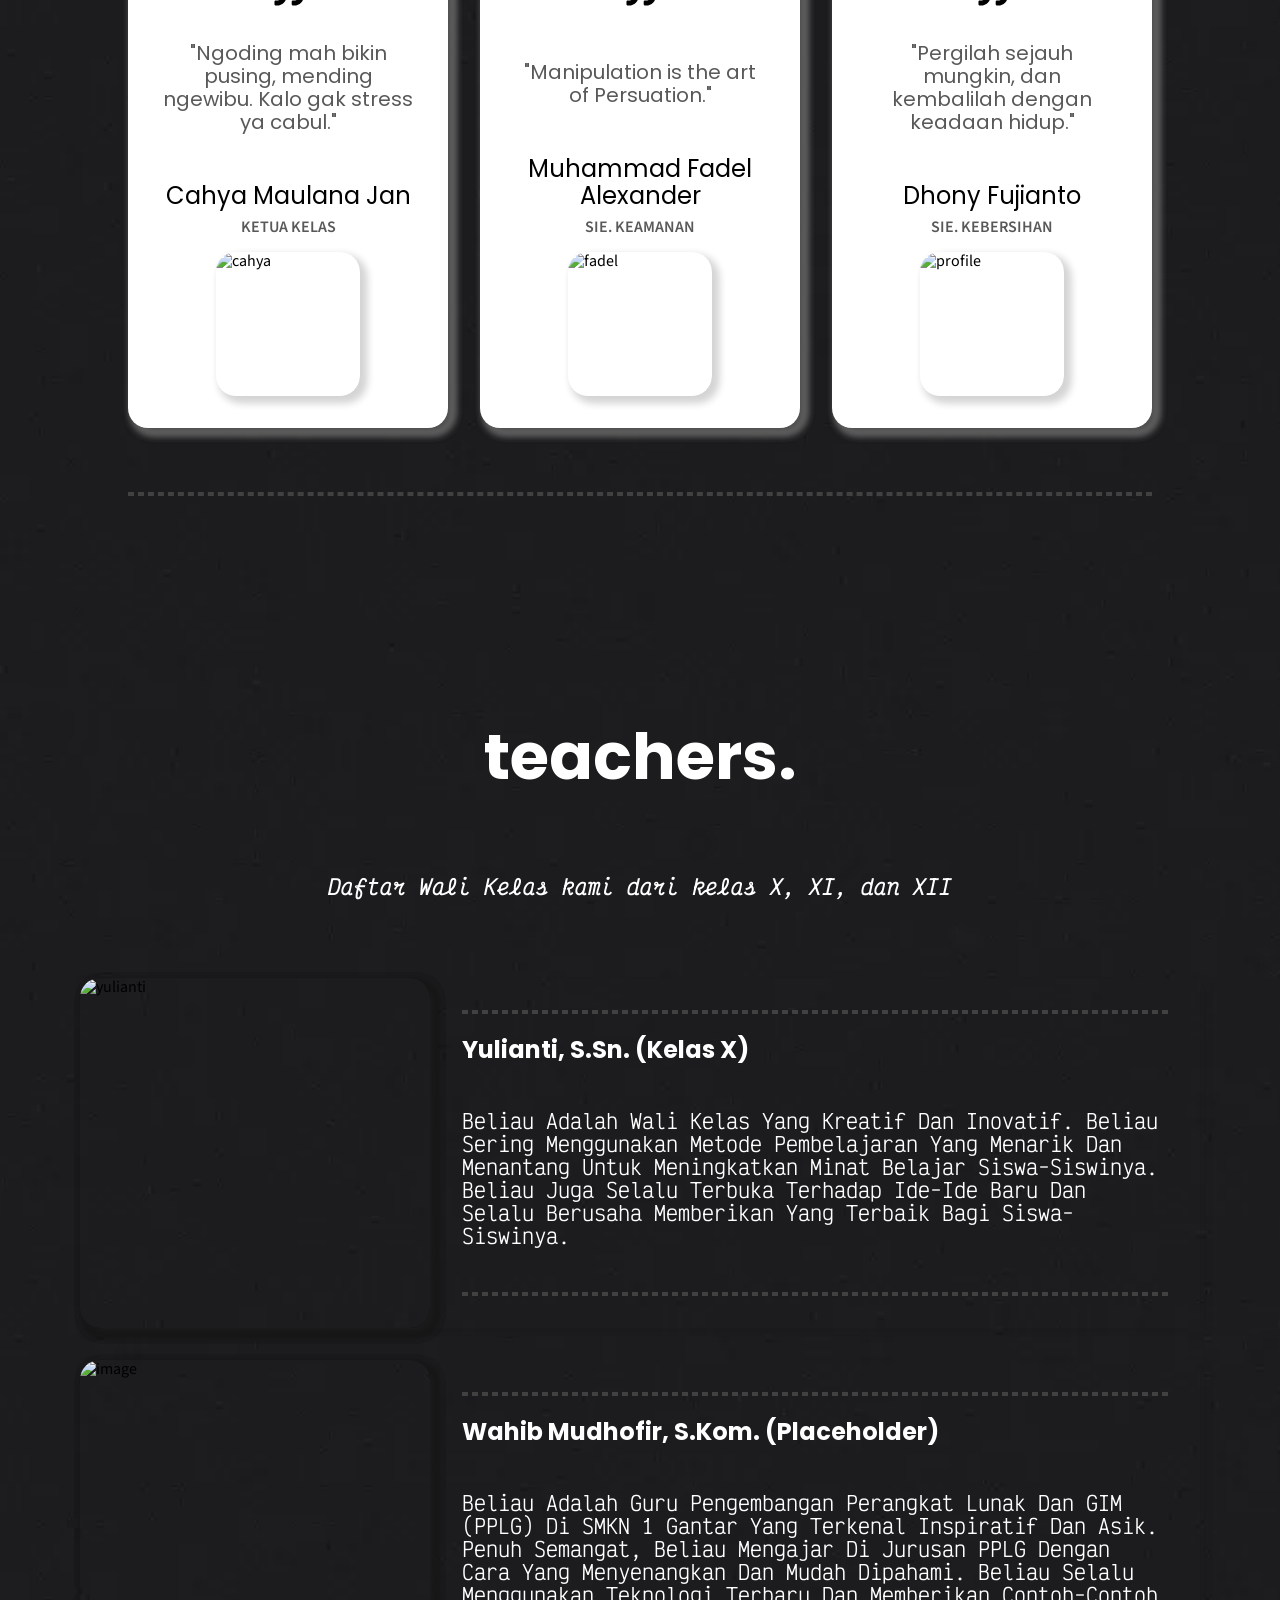
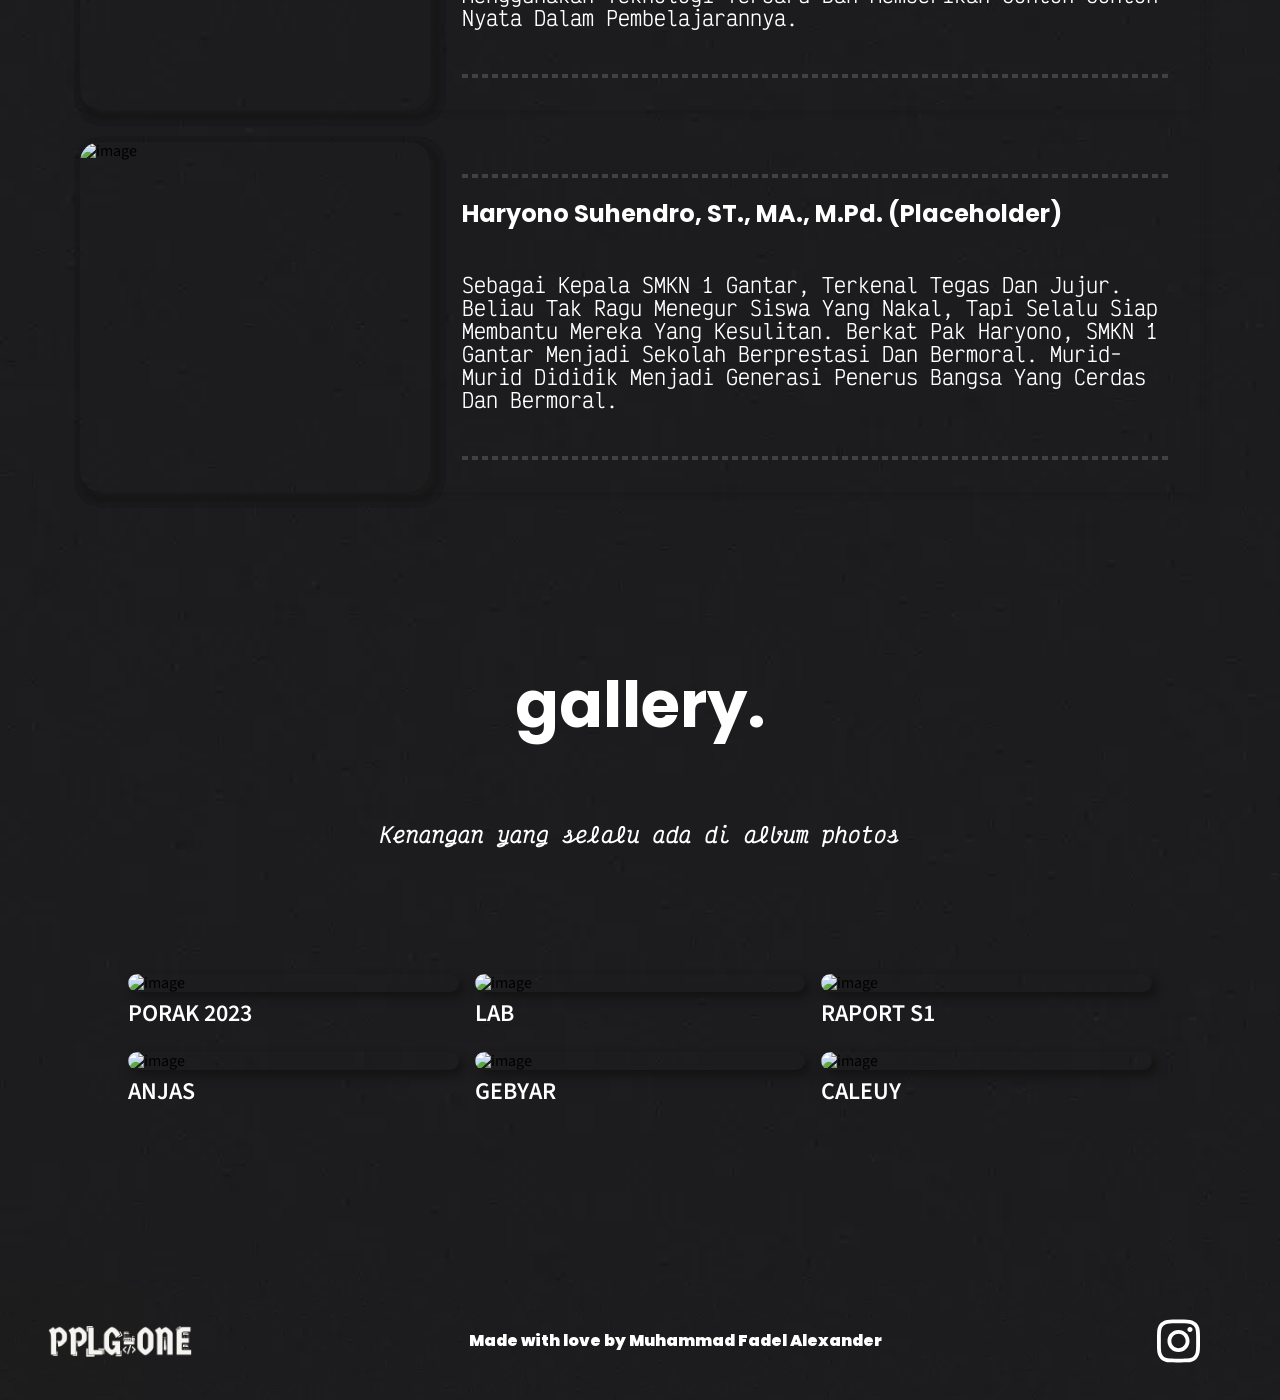
==== commit 579616c4: "Update" ====
--- a/index.html
+++ b/index.html
@@ -1,584 +1,506 @@
 <!DOCTYPE html>
 <html lang="en">
-  <head>
-    <title>PPLG-ONE</title>
-    <meta property="og:title" content="PPLG-ONE" />
-    <meta name="viewport" content="width=device-width, initial-scale=1.0" />
-    <meta charset="utf-8" />
-    <meta property="twitter:card" content="summary_large_image" />
-
-    <style data-tag="reset-style-sheet">
-      html {  line-height: 1.15;}body {  margin: 0;}* {  box-sizing: border-box;  border-width: 0;  border-style: solid;}p,li,ul,pre,div,h1,h2,h3,h4,h5,h6,figure,blockquote,figcaption {  margin: 0;  padding: 0;}button {  background-color: transparent;}button,input,optgroup,select,textarea {  font-family: inherit;  font-size: 100%;  line-height: 1.15;  margin: 0;}button,select {  text-transform: none;}button,[type="button"],[type="reset"],[type="submit"] {  -webkit-appearance: button;}button::-moz-focus-inner,[type="button"]::-moz-focus-inner,[type="reset"]::-moz-focus-inner,[type="submit"]::-moz-focus-inner {  border-style: none;  padding: 0;}button:-moz-focus,[type="button"]:-moz-focus,[type="reset"]:-moz-focus,[type="submit"]:-moz-focus {  outline: 1px dotted ButtonText;}a {  color: inherit;  text-decoration: inherit;}input {  padding: 2px 4px;}img {  display: block;}html { scroll-behavior: smooth  }
-    </style>
-    <style data-tag="default-style-sheet">
-      html {
-        font-family: Source Sans Pro;
-        font-size: 16px;
-      }
-
-      body {
-        font-weight: 400;
-        font-style:normal;
-        text-decoration: none;
-        text-transform: none;
-        letter-spacing: normal;
-        line-height: 1.15;
-        color: var(--dl-color-gray-black);
-        background-color: var(--dl-color-gray-white);
-
-      }
-    </style>
-    <link
-      rel="stylesheet"
-      href="https://unpkg.com/animate.css@4.1.1/animate.css"
-    />
-    <link
-      rel="stylesheet"
-      href="https://fonts.googleapis.com/css2?family=Victor+Mono:ital,wght@0,100;0,200;0,300;0,400;0,500;0,600;0,700;1,100;1,200;1,300;1,400;1,500;1,600;1,700&amp;display=swap"
-      data-tag="font"
-    />
-    <link
-      rel="stylesheet"
-      href="https://fonts.googleapis.com/css2?family=Fira+Sans:ital,wght@0,100;0,200;0,300;0,400;0,500;0,600;0,700;0,800;0,900;1,100;1,200;1,300;1,400;1,500;1,600;1,700;1,800;1,900&amp;display=swap"
-      data-tag="font"
-    />
-    <link
-      rel="stylesheet"
-      href="https://fonts.googleapis.com/css2?family=Nunito:ital,wght@0,200;0,300;0,400;0,500;0,600;0,700;0,800;0,900;1,200;1,300;1,400;1,500;1,600;1,700;1,800;1,900&amp;display=swap"
-      data-tag="font"
-    />
-    <link
-      rel="stylesheet"
-      href="https://fonts.googleapis.com/css2?family=Poppins:ital,wght@0,100;0,200;0,300;0,400;0,500;0,600;0,700;0,800;0,900;1,100;1,200;1,300;1,400;1,500;1,600;1,700;1,800;1,900&amp;display=swap"
-      data-tag="font"
-    />
-    <link
-      rel="stylesheet"
-      href="https://fonts.googleapis.com/css2?family=Oxygen:wght@300;400;700&amp;display=swap"
-      data-tag="font"
-    />
-    <link
-      rel="stylesheet"
-      href="https://fonts.googleapis.com/css2?family=Source+Sans+Pro:ital,wght@0,200;0,300;0,400;0,600;0,700;0,900;1,200;1,300;1,400;1,600;1,700;1,900&amp;display=swap"
-      data-tag="font"
-    />
-    <link
-      rel="stylesheet"
-      href="https://unpkg.com/@teleporthq/teleport-custom-scripts/dist/style.css"
-    />
-
-    <script src="https://unpkg.com/scrollreveal"></script>
-    <script>
-      ScrollReveal({ reset: true });
-    </script>
-  </head>
-  <body>
-    <link rel="stylesheet" href="./style.css" />
-    <div>
-      <link href="./index.css" rel="stylesheet" />
-
-      <div class="home-container">
-        <header data-thq="thq-navbar" class="home-navbar">
-          <a href="#home" class="home-link">
-            <img
-              alt="image"
-              src="public/pplg-oneadas-1500h.png"
-              class="home-image"
-            />
-          </a>
-          <div
-            data-thq="thq-navbar-nav"
-            data-role="Nav"
-            class="home-desktop-menu"
-          >
-            <nav
-              data-thq="thq-navbar-nav-links"
-              data-role="Nav"
-              class="home-nav"
-            >
-              <a href="#home" class="home-link01 navLink">Home</a>
-              <a href="#about" class="home-link02 navLink">About</a>
-              <a href="#students" class="home-link03 navLink">Students</a>
-              <a href="#teachers" class="home-link04 navLink">Teachers</a>
-              <a href="#gallery" class="home-link05 navLink">Gallery</a>
+
+<head>
+  <title>PPLG-ONE</title>
+  <meta property="og:title" content="PPLG-ONE" />
+  <meta name="viewport" content="width=device-width, initial-scale=1.0" />
+  <meta charset="utf-8" />
+  <meta property="twitter:card" content="summary_large_image" />
+
+  <style data-tag="reset-style-sheet">
+    html {
+      line-height: 1.15;
+    }
+
+    body {
+      margin: 0;
+    }
+
+    * {
+      box-sizing: border-box;
+      border-width: 0;
+      border-style: solid;
+    }
+
+    p,
+    li,
+    ul,
+    pre,
+    div,
+    h1,
+    h2,
+    h3,
+    h4,
+    h5,
+    h6,
+    figure,
+    blockquote,
+    figcaption {
+      margin: 0;
+      padding: 0;
+    }
+
+    button {
+      background-color: transparent;
+    }
+
+    button,
+    input,
+    optgroup,
+    select,
+    textarea {
+      font-family: inherit;
+      font-size: 100%;
+      line-height: 1.15;
+      margin: 0;
+    }
+
+    button,
+    select {
+      text-transform: none;
+    }
+
+    button,
+    [type="button"],
+    [type="reset"],
+    [type="submit"] {
+      -webkit-appearance: button;
+    }
+
+    button::-moz-focus-inner,
+    [type="button"]::-moz-focus-inner,
+    [type="reset"]::-moz-focus-inner,
+    [type="submit"]::-moz-focus-inner {
+      border-style: none;
+      padding: 0;
+    }
+
+    button:-moz-focus,
+    [type="button"]:-moz-focus,
+    [type="reset"]:-moz-focus,
+    [type="submit"]:-moz-focus {
+      outline: 1px dotted ButtonText;
+    }
+
+    a {
+      color: inherit;
+      text-decoration: inherit;
+    }
+
+    input {
+      padding: 2px 4px;
+    }
+
+    img {
+      display: block;
+    }
+
+    html {
+      scroll-behavior: smooth
+    }
+  </style>
+  <style data-tag="default-style-sheet">
+    html {
+      font-family: Source Sans Pro;
+      font-size: 16px;
+    }
+
+    body {
+      font-weight: 400;
+      font-style: normal;
+      text-decoration: none;
+      text-transform: none;
+      letter-spacing: normal;
+      line-height: 1.15;
+      color: var(--dl-color-gray-black);
+      background-color: var(--dl-color-gray-white);
+
+    }
+  </style>
+  <link rel="stylesheet" href="https://unpkg.com/animate.css@4.1.1/animate.css" />
+  <link rel="shortcut icon" href="public/programming-code-svgrepo-com.svg" type="icon/png" sizes="32x32" />
+  <link rel="stylesheet"
+    href="https://fonts.googleapis.com/css2?family=Victor+Mono:ital,wght@0,100;0,200;0,300;0,400;0,500;0,600;0,700;1,100;1,200;1,300;1,400;1,500;1,600;1,700&amp;display=swap"
+    data-tag="font" />
+  <link rel="stylesheet"
+    href="https://fonts.googleapis.com/css2?family=Fira+Sans:ital,wght@0,100;0,200;0,300;0,400;0,500;0,600;0,700;0,800;0,900;1,100;1,200;1,300;1,400;1,500;1,600;1,700;1,800;1,900&amp;display=swap"
+    data-tag="font" />
+  <link rel="stylesheet"
+    href="https://fonts.googleapis.com/css2?family=Nunito:ital,wght@0,200;0,300;0,400;0,500;0,600;0,700;0,800;0,900;1,200;1,300;1,400;1,500;1,600;1,700;1,800;1,900&amp;display=swap"
+    data-tag="font" />
+  <link rel="stylesheet"
+    href="https://fonts.googleapis.com/css2?family=Poppins:ital,wght@0,100;0,200;0,300;0,400;0,500;0,600;0,700;0,800;0,900;1,100;1,200;1,300;1,400;1,500;1,600;1,700;1,800;1,900&amp;display=swap"
+    data-tag="font" />
+  <link rel="stylesheet" href="https://fonts.googleapis.com/css2?family=Oxygen:wght@300;400;700&amp;display=swap"
+    data-tag="font" />
+  <link rel="stylesheet"
+    href="https://fonts.googleapis.com/css2?family=Source+Sans+Pro:ital,wght@0,200;0,300;0,400;0,600;0,700;0,900;1,200;1,300;1,400;1,600;1,700;1,900&amp;display=swap"
+    data-tag="font" />
+  <link rel="stylesheet" href="https://unpkg.com/@teleporthq/teleport-custom-scripts/dist/style.css" />
+
+  <script src="https://unpkg.com/scrollreveal"></script>
+  <script>
+    ScrollReveal({ reset: true });
+  </script>
+</head>
+
+<body>
+  <link rel="stylesheet" href="./style.css" />
+  <div>
+    <link href="./index.css" rel="stylesheet" />
+
+    <div class="home-container">
+      <header data-thq="thq-navbar" class="home-navbar">
+        <a href="#bottom" class="home-link">
+          <img alt="image" src="public/pplg-oneadas-1500h.png" class="home-image" />
+        </a>
+        <div data-thq="thq-navbar-nav" data-role="Nav" class="home-desktop-menu">
+          <nav data-thq="thq-navbar-nav-links" data-role="Nav" class="home-nav">
+            <a href="#home" class="home-link01 navLink">Home</a>
+            <a href="#about" class="home-link02 navLink">About</a>
+            <a href="#students" class="home-link03 navLink">Students</a>
+            <a href="#teachers" class="home-link04 navLink">Teachers</a>
+            <a href="#gallery" class="home-link05 navLink">Gallery</a>
+          </nav>
+        </div>
+        <div data-thq="thq-burger-menu" class="home-burger-menu">
+          <svg viewBox="0 0 1024 1024" class="home-icon">
+            <path
+              d="M128 554.667h768c23.552 0 42.667-19.115 42.667-42.667s-19.115-42.667-42.667-42.667h-768c-23.552 0-42.667 19.115-42.667 42.667s19.115 42.667 42.667 42.667zM128 298.667h768c23.552 0 42.667-19.115 42.667-42.667s-19.115-42.667-42.667-42.667h-768c-23.552 0-42.667 19.115-42.667 42.667s19.115 42.667 42.667 42.667zM128 810.667h768c23.552 0 42.667-19.115 42.667-42.667s-19.115-42.667-42.667-42.667h-768c-23.552 0-42.667 19.115-42.667 42.667s19.115 42.667 42.667 42.667z">
+            </path>
+          </svg>
+        </div>
+        <div data-thq="thq-mobile-menu" class="home-mobile-menu">
+          <div data-thq="thq-mobile-menu-nav" data-role="Nav" class="home-nav1">
+            <div class="home-container1">
+              <img alt="image" src="public/pplg-one-200h.png" class="home-image1" />
+              <div data-thq="thq-close-menu" class="home-menu-close">
+                <svg viewBox="0 0 1024 1024" class="home-icon2">
+                  <path
+                    d="M810 274l-238 238 238 238-60 60-238-238-238 238-60-60 238-238-238-238 60-60 238 238 238-238z">
+                  </path>
+                </svg>
+              </div>
+            </div>
+            <nav data-thq="thq-mobile-menu-nav-links" data-role="Nav" class="home-nav2">
+              <a href="#home" class="home-link06 navLink">Home</a>
+              <a href="#about" class="home-link07 navLink">About</a>
+              <a href="#students" class="home-link08 navLink">
+                <span>Students</span>
+                <br />
+              </a>
+              <a href="#teachers" class="home-link09 navLink">Teachers</a>
+              <a href="#gallery" class="home-link10 navLink">
+                <span class="home-text02">Gallery</span>
+                <br />
+                <br />
+              </a>
             </nav>
           </div>
-          <div data-thq="thq-burger-menu" class="home-burger-menu">
-            <svg viewBox="0 0 1024 1024" class="home-icon">
-              <path
-                d="M128 554.667h768c23.552 0 42.667-19.115 42.667-42.667s-19.115-42.667-42.667-42.667h-768c-23.552 0-42.667 19.115-42.667 42.667s19.115 42.667 42.667 42.667zM128 298.667h768c23.552 0 42.667-19.115 42.667-42.667s-19.115-42.667-42.667-42.667h-768c-23.552 0-42.667 19.115-42.667 42.667s19.115 42.667 42.667 42.667zM128 810.667h768c23.552 0 42.667-19.115 42.667-42.667s-19.115-42.667-42.667-42.667h-768c-23.552 0-42.667 19.115-42.667 42.667s19.115 42.667 42.667 42.667z"
-              ></path>
-            </svg>
-          </div>
-          <div data-thq="thq-mobile-menu" class="home-mobile-menu">
-            <div
-              data-thq="thq-mobile-menu-nav"
-              data-role="Nav"
-              class="home-nav1"
-            >
-              <div class="home-container1">
-                <img
-                  alt="image"
-                  src="public/pplg-one-200h.png"
-                  class="home-image1"
-                />
-                <div data-thq="thq-close-menu" class="home-menu-close">
-                  <svg viewBox="0 0 1024 1024" class="home-icon2">
-                    <path
-                      d="M810 274l-238 238 238 238-60 60-238-238-238 238-60-60 238-238-238-238 60-60 238 238 238-238z"
-                    ></path>
-                  </svg>
+        </div>
+      </header>
+      <section class="home-hero">
+        <div id="home" class="home-background">
+          <img alt="image" src="public/circle-background.svg" class="home-image2" />
+        </div>
+        <div id="homee" class="home-hero-content">
+          <h1 class="home-text05">
+            <span>We hope you enjoy exploring our classroom website.</span>
+            <br />
+          </h1>
+          <div class="home-caption">
+            <animate-on-reveal animation="jello" duration="1000ms" delay="0s" direction="alternate" easing="ease-in"
+              iteration="1">
+              <a href="#students" data-thq-animate-on-reveal="true" class="home-hello-button button-style-1 button">
+                <span class="home-text08">
+                  <span class="home-text09">Hello</span>
+                  <br />
+                  <span>Viewer</span>
+                  <br />
+                </span>
+              </a>
+            </animate-on-reveal>
+            <p class="home-caption1">Kuasai teknologi, atur masa depanmu!</p>
+          </div>
+        </div>
+      </section>
+      <section class="home-notes">
+        <div id="hero" class="home-first">
+          <div id="about" data-aos="fade-up-right" class="home-content">
+            <animate-on-reveal animation="none">
+              <h2 data-thq-animate-on-reveal="true" class="home-header">
+                Teknologi bagaikan pedang bermata dua. Di satu sisi, ia
+                menawarkan kekuatan dan kemudahan yang tak terbayangkan,
+                membuka pintu menuju dunia baru yang penuh kemungkinan. Di
+                sisi lain, ia juga dapat menjadi alat kontrol yang berbahaya,
+                menjerumuskan kita ke dalam ilusi dan manipulasi.
+              </h2>
+            </animate-on-reveal>
+          </div>
+          <img alt="image"
+            src="https://lh3.googleusercontent.com/pw/AP1GczP1D7zzco2FG2HE-T6N5R5EqWmmHgZhqLyzou1PmybSLvsWIAn1dq70sH6v1pf9OhaiZw23GstpQ6RTBW5HEn4bnHuyAXgGopN0oFEfcaFLEKMCe5cWAkLq2mcR1DxDBmbjk9OnG05cpe23PWdlMjmi=w1477-h1108-s-no-gm?authuser=1"
+            class="home-image3 image-notes" />
+        </div>
+        <div class="home-second">
+          <div data-aos="fade-up-left" class="home-content1">
+            <animate-on-reveal animation="headShake" duration="300ms" delay="0s" direction="normal" easing="ease"
+              iteration="1">
+              <h2 data-thq-animate-on-reveal="true" class="home-header1">
+                Di atas segalanya, teknologi adalah alat. Ia tunduk pada
+                kehendak manusia, siap untuk diarahkan dan dikendalikan. Masa
+                depan teknologi bukan ditentukan oleh mesin, melainkan oleh
+                pilihan yang kita buat hari ini.
+              </h2>
+            </animate-on-reveal>
+          </div>
+          <img alt="image"
+            src="https://lh3.googleusercontent.com/pw/AP1GczOEj9TINDz2vXcG-7MPlPb0m1efqBIYsSUTYYvazivmdM7XzLL2q0vlW210Ox--g_yku1vStPdfzUqbAGx0wAGb9-ee_rze402g5q3zAl9HNTZsRJd-8n-XPHSJ9miYeFyAKLKGUZomGABp0nQkiliB=w1477-h1108-s-no-gm?authuser=1"
+            class="home-image4 image-notes" />
+        </div>
+      </section>
+      <section class="home-speakers">
+        <animate-on-reveal animation="headShake" duration="300ms" delay="0s" direction="normal" easing="ease"
+          iteration="1">
+          <div id="students" data-thq-animate-on-reveal="true" class="home-container2">
+            <animate-on-reveal animation="headShake" duration="300ms" delay="0s" direction="normal" easing="ease"
+              iteration="1">
+              <h1 id="student" data-thq-animate-on-reveal="true" class="home-text13">
+                <a href="./students.html"><span>students.</span></a>
+                <br>
+              </h1>
+            </animate-on-reveal>
+            <animate-on-reveal animation="headShake" duration="300ms" delay="0s" direction="normal" easing="ease"
+              iteration="1">
+              <span data-thq-animate-on-reveal="true" class="home-text16">
+                Warga Pengembangan Perangkat Lunak dan GIM - The One And Only.
+              </span>
+            </animate-on-reveal>
+            <div class="home-container3">
+              <div class="testimonial-card1-testimonial-card testimonial-card1-root-class-name2">
+                <svg viewBox="0 0 950.8571428571428 1024" class="testimonial-card1-icon">
+                  <path
+                    d="M438.857 182.857v402.286c0 161.143-131.429 292.571-292.571 292.571h-36.571c-20 0-36.571-16.571-36.571-36.571v-73.143c0-20 16.571-36.571 36.571-36.571h36.571c80.571 0 146.286-65.714 146.286-146.286v-18.286c0-30.286-24.571-54.857-54.857-54.857h-128c-60.571 0-109.714-49.143-109.714-109.714v-219.429c0-60.571 49.143-109.714 109.714-109.714h219.429c60.571 0 109.714 49.143 109.714 109.714zM950.857 182.857v402.286c0 161.143-131.429 292.571-292.571 292.571h-36.571c-20 0-36.571-16.571-36.571-36.571v-73.143c0-20 16.571-36.571 36.571-36.571h36.571c80.571 0 146.286-65.714 146.286-146.286v-18.286c0-30.286-24.571-54.857-54.857-54.857h-128c-60.571 0-109.714-49.143-109.714-109.714v-219.429c0-60.571 49.143-109.714 109.714-109.714h219.429c60.571 0 109.714 49.143 109.714 109.714z">
+                  </path>
+                </svg>
+                <div class="testimonial-card1-testimonial">
+                  <span class="testimonial-card1-text">
+                    <span>
+                      "Ngoding mah bikin pusing, mending ngewibu. Kalo gak
+                      stress ya cabul."
+                    </span>
+                  </span>
+                  <span class="testimonial-card1-text1">
+                    <span>Cahya Maulana Jan</span>
+                  </span>
+                  <span class="testimonial-card1-text2">
+                    <span>KETUA KELAS</span>
+                  </span>
+                  <img alt="cahya"
+                    src="https://lh3.googleusercontent.com/pw/AP1GczPfE8MGatQe5_F4bwr9Om4oyXahvbS4MO0R6DRfftT9QuEmtXByeWpH0efMtr4Pl3PszVs8J51gbNFIZTSg-1WNprUXmzwKo-R9cp1wSbuuX9mXNE9cYMx12X7I0_5L-flkl-7V6cR5nIwDE34HO1LP=w951-h1268-s-no-gm?authuser=1"
+                    loading="eager" class="testimonial-card1-image" />
                 </div>
               </div>
-              <nav
-                data-thq="thq-mobile-menu-nav-links"
-                data-role="Nav"
-                class="home-nav2"
-              >
-                <a href="#home" class="home-link06 navLink">Home</a>
-                <a href="#about" class="home-link07 navLink">About</a>
-                <a href="#students" class="home-link08 navLink">
-                  <span>Students</span>
-                  <br />
-                </a>
-                <a href="#teachers" class="home-link09 navLink">Teachers</a>
-                <a href="#gallery" class="home-link10 navLink">
-                  <span class="home-text02">Gallery</span>
-                  <br />
-                  <br />
-                </a>
-              </nav>
-            </div>
-          </div>
-        </header>
-        <section class="home-hero">
-          <div id="home" class="home-background">
-            <img
-              alt="image"
-              src="public/circle-background.svg"
-              class="home-image2"
-            />
-          </div>
-          <div id="homee" class="home-hero-content">
-            <h1 class="home-text05">
-              <span>We hope you enjoy exploring our classroom website.</span>
-              <br />
-            </h1>
-            <div class="home-caption">
-              <animate-on-reveal
-                animation="jello"
-                duration="1000ms"
-                delay="0s"
-                direction="alternate"
-                easing="ease-in"
-                iteration="1"
-              >
-                <a
-                  href="#students"
-                  data-thq-animate-on-reveal="true"
-                  class="home-hello-button button-style-1 button"
-                >
-                  <span class="home-text08">
-                    <span class="home-text09">Hello</span>
-                    <br />
-                    <span>Viewer</span>
-                    <br />
-                  </span>
-                </a>
-              </animate-on-reveal>
-              <p class="home-caption1">Kuasai teknologi, atur masa depanmu!</p>
-            </div>
-          </div>
-        </section>
-        <section class="home-notes">
-          <div id="hero" class="home-first">
-            <div id="about" data-aos="fade-up-right" class="home-content">
-              <animate-on-reveal>
-                <h2 data-thq-animate-on-reveal="true" class="home-header">
-                  Teknologi bagaikan pedang bermata dua. Di satu sisi, ia
-                  menawarkan kekuatan dan kemudahan yang tak terbayangkan,
-                  membuka pintu menuju dunia baru yang penuh kemungkinan. Di
-                  sisi lain, ia juga dapat menjadi alat kontrol yang berbahaya,
-                  menjerumuskan kita ke dalam ilusi dan manipulasi.
-                </h2>
-              </animate-on-reveal>
-            </div>
-            <img
-              alt="image"
-              src="https://lh3.googleusercontent.com/pw/AP1GczP1D7zzco2FG2HE-T6N5R5EqWmmHgZhqLyzou1PmybSLvsWIAn1dq70sH6v1pf9OhaiZw23GstpQ6RTBW5HEn4bnHuyAXgGopN0oFEfcaFLEKMCe5cWAkLq2mcR1DxDBmbjk9OnG05cpe23PWdlMjmi=w1477-h1108-s-no-gm?authuser=1"
-              class="home-image3 image-notes"
-            />
-          </div>
-          <div class="home-second">
-            <div data-aos="fade-up-left" class="home-content1">
-              <animate-on-reveal
-                animation="headShake"
-                duration="300ms"
-                delay="0s"
-                direction="normal"
-                easing="ease"
-                iteration="1"
-              >
-                <h2 data-thq-animate-on-reveal="true" class="home-header1">
-                  Di atas segalanya, teknologi adalah alat. Ia tunduk pada
-                  kehendak manusia, siap untuk diarahkan dan dikendalikan. Masa
-                  depan teknologi bukan ditentukan oleh mesin, melainkan oleh
-                  pilihan yang kita buat hari ini.
-                </h2>
-              </animate-on-reveal>
-            </div>
-            <img
-              alt="image"
-              src="https://lh3.googleusercontent.com/pw/AP1GczOEj9TINDz2vXcG-7MPlPb0m1efqBIYsSUTYYvazivmdM7XzLL2q0vlW210Ox--g_yku1vStPdfzUqbAGx0wAGb9-ee_rze402g5q3zAl9HNTZsRJd-8n-XPHSJ9miYeFyAKLKGUZomGABp0nQkiliB=w1477-h1108-s-no-gm?authuser=1"
-              class="home-image4 image-notes"
-            />
-          </div>
-        </section>
-        <section class="home-speakers">
-          <animate-on-reveal
-            animation="headShake"
-            duration="300ms"
-            delay="0s"
-            direction="normal"
-            easing="ease"
-            iteration="1"
-          >
-            <div
-              id="students"
-              data-thq-animate-on-reveal="true"
-              class="home-container2"
-            >
-              <animate-on-reveal
-                animation="headShake"
-                duration="300ms"
-                delay="0s"
-                direction="normal"
-                easing="ease"
-                iteration="1"
-              >
-                <h1
-                  id="student"
-                  data-thq-animate-on-reveal="true"
-                  class="home-text13"
-                >
-                  <span>students.</span>
-                  <br />
-                </h1>
-              </animate-on-reveal>
-              <animate-on-reveal
-                animation="headShake"
-                duration="300ms"
-                delay="0s"
-                direction="normal"
-                easing="ease"
-                iteration="1"
-              >
-                <span data-thq-animate-on-reveal="true" class="home-text16">
-                  Warga Pengembangan Perangkat Lunak dan GIM - The One And Only.
-                </span>
-              </animate-on-reveal>
-              <div class="home-container3">
-                <div
-                  class="testimonial-card1-testimonial-card testimonial-card1-root-class-name2"
-                >
-                  <svg
-                    viewBox="0 0 950.8571428571428 1024"
-                    class="testimonial-card1-icon"
-                  >
-                    <path
-                      d="M438.857 182.857v402.286c0 161.143-131.429 292.571-292.571 292.571h-36.571c-20 0-36.571-16.571-36.571-36.571v-73.143c0-20 16.571-36.571 36.571-36.571h36.571c80.571 0 146.286-65.714 146.286-146.286v-18.286c0-30.286-24.571-54.857-54.857-54.857h-128c-60.571 0-109.714-49.143-109.714-109.714v-219.429c0-60.571 49.143-109.714 109.714-109.714h219.429c60.571 0 109.714 49.143 109.714 109.714zM950.857 182.857v402.286c0 161.143-131.429 292.571-292.571 292.571h-36.571c-20 0-36.571-16.571-36.571-36.571v-73.143c0-20 16.571-36.571 36.571-36.571h36.571c80.571 0 146.286-65.714 146.286-146.286v-18.286c0-30.286-24.571-54.857-54.857-54.857h-128c-60.571 0-109.714-49.143-109.714-109.714v-219.429c0-60.571 49.143-109.714 109.714-109.714h219.429c60.571 0 109.714 49.143 109.714 109.714z"
-                    ></path>
-                  </svg>
-                  <div class="testimonial-card1-testimonial">
-                    <span class="testimonial-card1-text">
-                      <span>
-                        "Ngoding mah bikin pusing, mending ngewibu. Kalo gak
-                        stress ya cabul."
-                      </span>
-                    </span>
-                    <span class="testimonial-card1-text1">
-                      <span>Cahya Maulana Jan</span>
-                    </span>
-                    <span class="testimonial-card1-text2">
-                      <span>KETUA KELAS</span>
-                    </span>
-                    <img
-                      alt="cahya"
-                      src="https://lh3.googleusercontent.com/pw/AP1GczPfE8MGatQe5_F4bwr9Om4oyXahvbS4MO0R6DRfftT9QuEmtXByeWpH0efMtr4Pl3PszVs8J51gbNFIZTSg-1WNprUXmzwKo-R9cp1wSbuuX9mXNE9cYMx12X7I0_5L-flkl-7V6cR5nIwDE34HO1LP=w951-h1268-s-no-gm?authuser=1"
-                      loading="eager"
-                      class="testimonial-card1-image"
-                    />
-                  </div>
-                </div>
-                <div
-                  class="testimonial-card1-testimonial-card testimonial-card1-root-class-name"
-                >
-                  <svg
-                    viewBox="0 0 950.8571428571428 1024"
-                    class="testimonial-card1-icon"
-                  >
-                    <path
-                      d="M438.857 182.857v402.286c0 161.143-131.429 292.571-292.571 292.571h-36.571c-20 0-36.571-16.571-36.571-36.571v-73.143c0-20 16.571-36.571 36.571-36.571h36.571c80.571 0 146.286-65.714 146.286-146.286v-18.286c0-30.286-24.571-54.857-54.857-54.857h-128c-60.571 0-109.714-49.143-109.714-109.714v-219.429c0-60.571 49.143-109.714 109.714-109.714h219.429c60.571 0 109.714 49.143 109.714 109.714zM950.857 182.857v402.286c0 161.143-131.429 292.571-292.571 292.571h-36.571c-20 0-36.571-16.571-36.571-36.571v-73.143c0-20 16.571-36.571 36.571-36.571h36.571c80.571 0 146.286-65.714 146.286-146.286v-18.286c0-30.286-24.571-54.857-54.857-54.857h-128c-60.571 0-109.714-49.143-109.714-109.714v-219.429c0-60.571 49.143-109.714 109.714-109.714h219.429c60.571 0 109.714 49.143 109.714 109.714z"
-                    ></path>
-                  </svg>
-                  <div class="testimonial-card1-testimonial">
-                    <span class="testimonial-card1-text">
-                      <span>"Manipulation is the art of Persuation."</span>
-                    </span>
-                    <span class="testimonial-card1-text1">
-                      <span>Muhammad Fadel Alexander</span>
-                    </span>
-                    <span class="testimonial-card1-text2">
-                      <span>SIE. KEAMANAN</span>
-                    </span>
-                    <img
-                      alt="fadel"
-                      src="https://lh3.googleusercontent.com/pw/AP1GczPSJdLs_P_okF1QrgLF6QxI-WmwXMIzhxEofJqtbbpSk_710wnejSihy_GIXgrtjASjbqnCjmHMWiN2nnGNV5y8tHDI71aEQWcNNWY-8-Ck8Wt5CCr0-KXvWBkluDtnF3Zti5wOQ9wvXZ1DAjCweb51=w997-h997-s-no-gm?authuser=1"
-                      loading="eager"
-                      class="testimonial-card1-image"
-                    />
-                  </div>
-                </div>
-                <div
-                  class="testimonial-card1-testimonial-card testimonial-card1-root-class-name1"
-                >
-                  <svg
-                    viewBox="0 0 950.8571428571428 1024"
-                    class="testimonial-card1-icon"
-                  >
-                    <path
-                      d="M438.857 182.857v402.286c0 161.143-131.429 292.571-292.571 292.571h-36.571c-20 0-36.571-16.571-36.571-36.571v-73.143c0-20 16.571-36.571 36.571-36.571h36.571c80.571 0 146.286-65.714 146.286-146.286v-18.286c0-30.286-24.571-54.857-54.857-54.857h-128c-60.571 0-109.714-49.143-109.714-109.714v-219.429c0-60.571 49.143-109.714 109.714-109.714h219.429c60.571 0 109.714 49.143 109.714 109.714zM950.857 182.857v402.286c0 161.143-131.429 292.571-292.571 292.571h-36.571c-20 0-36.571-16.571-36.571-36.571v-73.143c0-20 16.571-36.571 36.571-36.571h36.571c80.571 0 146.286-65.714 146.286-146.286v-18.286c0-30.286-24.571-54.857-54.857-54.857h-128c-60.571 0-109.714-49.143-109.714-109.714v-219.429c0-60.571 49.143-109.714 109.714-109.714h219.429c60.571 0 109.714 49.143 109.714 109.714z"
-                    ></path>
-                  </svg>
-                  <div class="testimonial-card1-testimonial">
-                    <span class="testimonial-card1-text">
-                      <span>
-                        "Pergilah sejauh mungkin, dan kembalilah dengan keadaan
-                        hidup."
-                      </span>
-                    </span>
-                    <span class="testimonial-card1-text1">
-                      <span>Dhony Fujianto</span>
-                    </span>
-                    <span class="testimonial-card1-text2">
-                      <span>SIE. KEBERSIHAN</span>
-                    </span>
-                    <img
-                      alt="profile"
-                      src="https://lh3.googleusercontent.com/pw/[base64]w293-h293-s-no-gm?authuser=1"
-                      loading="eager"
-                      class="testimonial-card1-image"
-                    />
-                  </div>
+              <div class="testimonial-card1-testimonial-card testimonial-card1-root-class-name">
+                <svg viewBox="0 0 950.8571428571428 1024" class="testimonial-card1-icon">
+                  <path
+                    d="M438.857 182.857v402.286c0 161.143-131.429 292.571-292.571 292.571h-36.571c-20 0-36.571-16.571-36.571-36.571v-73.143c0-20 16.571-36.571 36.571-36.571h36.571c80.571 0 146.286-65.714 146.286-146.286v-18.286c0-30.286-24.571-54.857-54.857-54.857h-128c-60.571 0-109.714-49.143-109.714-109.714v-219.429c0-60.571 49.143-109.714 109.714-109.714h219.429c60.571 0 109.714 49.143 109.714 109.714zM950.857 182.857v402.286c0 161.143-131.429 292.571-292.571 292.571h-36.571c-20 0-36.571-16.571-36.571-36.571v-73.143c0-20 16.571-36.571 36.571-36.571h36.571c80.571 0 146.286-65.714 146.286-146.286v-18.286c0-30.286-24.571-54.857-54.857-54.857h-128c-60.571 0-109.714-49.143-109.714-109.714v-219.429c0-60.571 49.143-109.714 109.714-109.714h219.429c60.571 0 109.714 49.143 109.714 109.714z">
+                  </path>
+                </svg>
+                <div class="testimonial-card1-testimonial">
+                  <span class="testimonial-card1-text">
+                    <span>"Manipulation is the art of Persuation."</span>
+                  </span>
+                  <span class="testimonial-card1-text1">
+                    <span>Muhammad Fadel Alexander</span>
+                  </span>
+                  <span class="testimonial-card1-text2">
+                    <span>SIE. KEAMANAN</span>
+                  </span>
+                  <img alt="fadel"
+                    src="https://lh3.googleusercontent.com/pw/AP1GczPSJdLs_P_okF1QrgLF6QxI-WmwXMIzhxEofJqtbbpSk_710wnejSihy_GIXgrtjASjbqnCjmHMWiN2nnGNV5y8tHDI71aEQWcNNWY-8-Ck8Wt5CCr0-KXvWBkluDtnF3Zti5wOQ9wvXZ1DAjCweb51=w997-h997-s-no-gm?authuser=1"
+                    loading="eager" class="testimonial-card1-image" />
                 </div>
               </div>
-              <div class="home-pricing"></div>
-            </div>
-          </animate-on-reveal>
-          <h1 id="teachers." class="home-text17">
-            <span>teachers.</span>
-            <br />
-          </h1>
-          <span class="home-text20">
-            Daftar Wali Kelas kami dari kelas X, XI, dan XII
-          </span>
-          <div id="teachers" class="home-blog">
-            <div class="home-container4">
-              <div
-                class="blog-post-card2-blog-post-card blog-post-card2-root-class-name3"
-              >
-                <img
-                  alt="yulianti"
-                  src="https://lh3.googleusercontent.com/pw/AP1GczMy54lKnIILYZlNaLjUIn0F_2NrJl-iDxZdccVUxGoaYdpp3ZJO8PjP_jWGexnUbmElFAfJWXUzfyk6-Ytpe6IsAGUscbkqmttJ8YswTxcjYQC8TqVy5_ahmz3V15hdgeURgDTO-JqLv_aNQk80tMYM=w570-h1268-s-no-gm?authuser=0"
-                  image_src="https://images.unsplash.com/photo-1534528741775-53994a69daeb?ixid=Mnw5MTMyMXwwfDF8c2VhcmNofDd8fHBvcnRyYWl0fGVufDB8fHx8MTYyNjM3ODk3Mg&amp;ixlib=rb-1.2.1&amp;h=1000"
-                  class="blog-post-card2-image"
-                />
-                <div class="blog-post-card2-container">
-                  <div class="blog-post-card2-container1"></div>
-                  <h1 class="blog-post-card2-text">
-                    <span>Yulianti, S.Sn. (Kelas X)</span>
-                  </h1>
-                  <span class="blog-post-card2-text1">
+              <div class="testimonial-card1-testimonial-card testimonial-card1-root-class-name1">
+                <svg viewBox="0 0 950.8571428571428 1024" class="testimonial-card1-icon">
+                  <path
+                    d="M438.857 182.857v402.286c0 161.143-131.429 292.571-292.571 292.571h-36.571c-20 0-36.571-16.571-36.571-36.571v-73.143c0-20 16.571-36.571 36.571-36.571h36.571c80.571 0 146.286-65.714 146.286-146.286v-18.286c0-30.286-24.571-54.857-54.857-54.857h-128c-60.571 0-109.714-49.143-109.714-109.714v-219.429c0-60.571 49.143-109.714 109.714-109.714h219.429c60.571 0 109.714 49.143 109.714 109.714zM950.857 182.857v402.286c0 161.143-131.429 292.571-292.571 292.571h-36.571c-20 0-36.571-16.571-36.571-36.571v-73.143c0-20 16.571-36.571 36.571-36.571h36.571c80.571 0 146.286-65.714 146.286-146.286v-18.286c0-30.286-24.571-54.857-54.857-54.857h-128c-60.571 0-109.714-49.143-109.714-109.714v-219.429c0-60.571 49.143-109.714 109.714-109.714h219.429c60.571 0 109.714 49.143 109.714 109.714z">
+                  </path>
+                </svg>
+                <div class="testimonial-card1-testimonial">
+                  <span class="testimonial-card1-text">
                     <span>
-                      Beliau adalah wali kelas yang kreatif dan inovatif. Beliau
-                      sering menggunakan metode pembelajaran yang menarik dan
-                      menantang untuk meningkatkan minat belajar siswa-siswinya.
-                      Beliau juga selalu terbuka terhadap ide-ide baru dan
-                      selalu berusaha memberikan yang terbaik bagi
-                      siswa-siswinya.
+                      "Pergilah sejauh mungkin, dan kembalilah dengan keadaan
+                      hidup."
                     </span>
                   </span>
-                  <div class="blog-post-card2-container2"></div>
+                  <span class="testimonial-card1-text1">
+                    <span>Dhony Fujianto</span>
+                  </span>
+                  <span class="testimonial-card1-text2">
+                    <span>SIE. KEBERSIHAN</span>
+                  </span>
+                  <img alt="profile"
+                    src="https://lh3.googleusercontent.com/pw/AP1GczPOSEYWeBcJeYFzFK_QXJR_lgzqRRJD-9pCn1xQqWPeARcQM1fEPd8XGTe-F2C3DWPIb4pz6dLB00JQbuesjhV-NdFcsEHoKGkEtk3iluBzu3TL95AASy5yQZi0qD4LnlOXJrjskeyDj7GWk_meAJMU=w293-h293-s-no-gm?authuser=1"
+                    loading="eager" class="testimonial-card1-image" />
                 </div>
               </div>
             </div>
-            <div class="home-container5">
-              <div
-                class="blog-post-card2-blog-post-card blog-post-card2-root-class-name"
-              >
-                <img
-                  alt="image"
-                  src="https://scontent.fcgk3-4.fna.fbcdn.net/v/t1.6435-9/102701903_10217631797052672_1259341384152361163_n.jpg?_nc_cat=102&amp;ccb=1-7&amp;_nc_sid=5f2048&amp;_nc_ohc=-skKytfp9rwAX844fVa&amp;_nc_ht=scontent.fcgk3-4.fna&amp;oh=00_AfBArPn8OA1pX9cq0DwfbHuu4zzmi1pjPHOSqQVRNs2K0g&amp;oe=661508DC"
-                  image_src="https://images.unsplash.com/photo-1534528741775-53994a69daeb?ixid=Mnw5MTMyMXwwfDF8c2VhcmNofDd8fHBvcnRyYWl0fGVufDB8fHx8MTYyNjM3ODk3Mg&amp;ixlib=rb-1.2.1&amp;h=1000"
-                  class="blog-post-card2-image"
-                />
-                <div class="blog-post-card2-container">
-                  <div class="blog-post-card2-container1"></div>
-                  <h1 class="blog-post-card2-text">
-                    <span>Wahib Mudhofir, S.Kom. (Kelas XI)</span>
-                  </h1>
-                  <span class="blog-post-card2-text1">
-                    <span>
-                      Beliau adalah guru Pengembangan Perangkat Lunak dan GIM
-                      (PPLG) di SMKN 1 Gantar yang terkenal inspiratif dan asik.
-                      Penuh semangat, Beliau mengajar di jurusan PPLG dengan
-                      cara yang menyenangkan dan mudah dipahami. Beliau selalu
-                      menggunakan teknologi terbaru dan memberikan contoh-contoh
-                      nyata dalam pembelajarannya.
-                    </span>
-                  </span>
-                  <div class="blog-post-card2-container2"></div>
-                </div>
-              </div>
-            </div>
-            <div
-              class="blog-post-card2-blog-post-card blog-post-card2-root-class-name2"
-            >
-              <img
-                alt="image"
-                src="https://scontent.fcgk3-1.fna.fbcdn.net/v/t1.18169-9/19875107_1731332516881636_3605037918305052562_n.jpg?_nc_cat=109&amp;ccb=1-7&amp;_nc_sid=5f2048&amp;_nc_ohc=lUvVvKUh-dwAX-8Add8&amp;_nc_ht=scontent.fcgk3-1.fna&amp;oh=00_AfDo4p4cqY_gAHV2jhFdnKCZbN_n-naE02q0QRMJMbT7Xw&amp;oe=66150489"
+            <div class="home-pricing"></div>
+          </div>
+        </animate-on-reveal>
+        <h1 id="teachers." class="home-text17">
+          <span>teachers.</span>
+          <br />
+        </h1>
+        <span class="home-text20">
+          Daftar Wali Kelas kami dari kelas X, XI, dan XII
+        </span>
+        <div id="teachers" class="home-blog">
+          <div class="home-container4">
+            <div class="blog-post-card2-blog-post-card blog-post-card2-root-class-name3">
+              <img alt="yulianti"
+                src="https://lh3.googleusercontent.com/pw/AP1GczMy54lKnIILYZlNaLjUIn0F_2NrJl-iDxZdccVUxGoaYdpp3ZJO8PjP_jWGexnUbmElFAfJWXUzfyk6-Ytpe6IsAGUscbkqmttJ8YswTxcjYQC8TqVy5_ahmz3V15hdgeURgDTO-JqLv_aNQk80tMYM=w570-h1268-s-no-gm?authuser=0"
                 image_src="https://images.unsplash.com/photo-1534528741775-53994a69daeb?ixid=Mnw5MTMyMXwwfDF8c2VhcmNofDd8fHBvcnRyYWl0fGVufDB8fHx8MTYyNjM3ODk3Mg&amp;ixlib=rb-1.2.1&amp;h=1000"
-                class="blog-post-card2-image"
-              />
+                class="blog-post-card2-image" />
               <div class="blog-post-card2-container">
                 <div class="blog-post-card2-container1"></div>
                 <h1 class="blog-post-card2-text">
-                  <span>Haryono Suhendro, ST., MA., M.Pd. (Kelas XII)</span>
+                  <span>Yulianti, S.Sn. (Kelas X)</span>
                 </h1>
                 <span class="blog-post-card2-text1">
                   <span>
-                    Sebagai kepala SMKN 1 Gantar, terkenal tegas dan jujur.
-                    Beliau tak ragu menegur siswa yang nakal, tapi selalu siap
-                    membantu mereka yang kesulitan. Berkat Pak Haryono, SMKN 1
-                    Gantar menjadi sekolah berprestasi dan bermoral. Murid-murid
-                    dididik menjadi generasi penerus bangsa yang cerdas dan
-                    bermoral.
+                    Beliau adalah wali kelas yang kreatif dan inovatif. Beliau
+                    sering menggunakan metode pembelajaran yang menarik dan
+                    menantang untuk meningkatkan minat belajar siswa-siswinya.
+                    Beliau juga selalu terbuka terhadap ide-ide baru dan
+                    selalu berusaha memberikan yang terbaik bagi
+                    siswa-siswinya.
                   </span>
                 </span>
                 <div class="blog-post-card2-container2"></div>
               </div>
             </div>
           </div>
-          <a
-            href="https://photos.app.goo.gl/qX88CUgibjmB3E3b6"
-            target="_blank"
-            rel="noreferrer noopener"
-            class="home-link11"
-          >
-            <h1 id="gallery." class="home-text21">
-              <span>gallery.</span>
-              <br />
-            </h1>
-          </a>
-          <span class="home-text24">
-            Kenangan yang selalu ada di album photos
-          </span>
-          <div id="gallery" class="home-gallery">
-            <div
-              class="gallery-card1-gallery-card gallery-card1-root-class-name"
-            >
-              <img
-                alt="image"
-                src="https://lh3.googleusercontent.com/pw/AP1GczOffb6cdg4wEhS3FmekNNxsAbbfeP6-gXGRtBWFxp7Z7RuyQptExAuoQeeuEEZmlje3DgYU03-aajo5rYuBedK06vcoZGJvqhHH03bU2UAUwNrCLMTSL3HT1BitgCR9xgLELXeEzWSxMKIs0TDOneKk=w1600-h719-s-no-gm?authuser=0"
-                class="gallery-card1-image"
-              />
-              <h2 class="gallery-card1-text"><span>PORAK 2023</span></h2>
+          <div class="home-container5">
+            <div class="blog-post-card2-blog-post-card blog-post-card2-root-class-name">
+              <img alt="image"
+                src="https://scontent.fcgk3-4.fna.fbcdn.net/v/t1.6435-9/102701903_10217631797052672_1259341384152361163_n.jpg?_nc_cat=102&amp;ccb=1-7&amp;_nc_sid=5f2048&amp;_nc_ohc=-skKytfp9rwAX844fVa&amp;_nc_ht=scontent.fcgk3-4.fna&amp;oh=00_AfBArPn8OA1pX9cq0DwfbHuu4zzmi1pjPHOSqQVRNs2K0g&amp;oe=661508DC"
+                image_src="https://images.unsplash.com/photo-1534528741775-53994a69daeb?ixid=Mnw5MTMyMXwwfDF8c2VhcmNofDd8fHBvcnRyYWl0fGVufDB8fHx8MTYyNjM3ODk3Mg&amp;ixlib=rb-1.2.1&amp;h=1000"
+                class="blog-post-card2-image" />
+              <div class="blog-post-card2-container">
+                <div class="blog-post-card2-container1"></div>
+                <h1 class="blog-post-card2-text">
+                  <span>Wahib Mudhofir, S.Kom. (Placeholder)</span>
+                </h1>
+                <span class="blog-post-card2-text1">
+                  <span>
+                    Beliau adalah guru Pengembangan Perangkat Lunak dan GIM
+                    (PPLG) di SMKN 1 Gantar yang terkenal inspiratif dan asik.
+                    Penuh semangat, Beliau mengajar di jurusan PPLG dengan
+                    cara yang menyenangkan dan mudah dipahami. Beliau selalu
+                    menggunakan teknologi terbaru dan memberikan contoh-contoh
+                    nyata dalam pembelajarannya.
+                  </span>
+                </span>
+                <div class="blog-post-card2-container2"></div>
+              </div>
             </div>
-            <div
-              class="gallery-card1-gallery-card gallery-card1-root-class-name1"
-            >
-              <img
-                alt="image"
-                src="https://lh3.googleusercontent.com/pw/AP1GczNWgXCw9ZhgxbndKXDNDuqSvagGIe9-RTM1vZCWJMu609xjdKAF-gaqnPZfxxrlOQtzfaLVhNbUR1GdBGDxxGeIjLFFflEzKf25JmmUT6GHZmbTIfdy1QhUZ5W0-IU2kgz8SftaHGrmPB3MxUhWrEAz=w1329-h997-s-no-gm?authuser=1"
-                class="gallery-card1-image"
-              />
-              <h2 class="gallery-card1-text"><span>LAB</span></h2>
+          </div>
+          <div class="blog-post-card2-blog-post-card blog-post-card2-root-class-name2">
+            <img alt="image"
+              src="https://scontent.fcgk3-1.fna.fbcdn.net/v/t1.18169-9/19875107_1731332516881636_3605037918305052562_n.jpg?_nc_cat=109&amp;ccb=1-7&amp;_nc_sid=5f2048&amp;_nc_ohc=lUvVvKUh-dwAX-8Add8&amp;_nc_ht=scontent.fcgk3-1.fna&amp;oh=00_AfDo4p4cqY_gAHV2jhFdnKCZbN_n-naE02q0QRMJMbT7Xw&amp;oe=66150489"
+              image_src="https://images.unsplash.com/photo-1534528741775-53994a69daeb?ixid=Mnw5MTMyMXwwfDF8c2VhcmNofDd8fHBvcnRyYWl0fGVufDB8fHx8MTYyNjM3ODk3Mg&amp;ixlib=rb-1.2.1&amp;h=1000"
+              class="blog-post-card2-image" />
+            <div class="blog-post-card2-container">
+              <div class="blog-post-card2-container1"></div>
+              <h1 class="blog-post-card2-text">
+                <span>Haryono Suhendro, ST., MA., M.Pd. (Placeholder)</span>
+              </h1>
+              <span class="blog-post-card2-text1">
+                <span>
+                  Sebagai kepala SMKN 1 Gantar, terkenal tegas dan jujur.
+                  Beliau tak ragu menegur siswa yang nakal, tapi selalu siap
+                  membantu mereka yang kesulitan. Berkat Pak Haryono, SMKN 1
+                  Gantar menjadi sekolah berprestasi dan bermoral. Murid-murid
+                  dididik menjadi generasi penerus bangsa yang cerdas dan
+                  bermoral.
+                </span>
+              </span>
+              <div class="blog-post-card2-container2"></div>
             </div>
-            <div
-              class="gallery-card1-gallery-card gallery-card1-root-class-name2"
-            >
-              <img
-                alt="image"
-                src="https://lh3.googleusercontent.com/pw/AP1GczO-L0EM6OHLGwtEX-OlxyDs7mDPwIO5t6vgdQEjBI1D6sIBNTBRPPUWLgcgYlVSa7rQASHyFACUferGR_FR7I-CjkVxcgn1NtI9keEi1swp6WIH8b_aAL0C5ffzTlzqVpBmzsckqjTlyqZvTFq95hiI=w2560-h1152-s-no-gm?authuser=0"
-                class="gallery-card1-image"
-              />
-              <h2 class="gallery-card1-text"><span>RAPORT S1</span></h2>
-            </div>
-            <div
-              class="gallery-card1-gallery-card gallery-card1-root-class-name3"
-            >
-              <img
-                alt="image"
-                src="https://lh3.googleusercontent.com/pw/AP1GczPrlbWo7zJqRI1GbH5yp3SiWIMap7xpcGDDReOoh1cB4o1xP_UBMu-5m7hwIkDPdXe3RV6JSSwkybP7ZnIXJFHtX_3y7uVS3G2T3LiZwLuxTFBzKqTJB7JVC7GVvIaKv9W-20yyASDQ73VmwUyKekTd=w951-h1268-s-no-gm?authuser=0"
-                class="gallery-card1-image"
-              />
-              <h2 class="gallery-card1-text"><span>ANJAS</span></h2>
-            </div>
-            <div
-              class="gallery-card1-gallery-card gallery-card1-root-class-name4"
-            >
-              <img
-                alt="image"
-                src="https://lh3.googleusercontent.com/pw/AP1GczO991DEdVqjv2RL3IHrKTdV5MUU7tQ1nYrV-1iXYW2xtQRby60_xTaf06yTK4nNu-pcJS3mRPC5UFlZE_Ejz-zlfeqktq9CeBPz-SgIWjo5kIEijyctSuoNqPJUQiDfjHetmXSo-eEhQsDirLqm6az9=w665-h997-s-no-gm?authuser=1"
-                class="gallery-card1-image"
-              />
-              <h2 class="gallery-card1-text"><span>GEBYAR</span></h2>
-            </div>
-            <div
-              class="gallery-card1-gallery-card gallery-card1-root-class-name5"
-            >
-              <img
-                alt="image"
-                src="https://lh3.googleusercontent.com/pw/AP1GczO4a5ZTMf7krxuIx3TdOf5l1WKz9QjfZPEVc4PJS00gIOIsHD2MMA6Oxn7GsGBMnkUZS-iQj9S_KbM7m8Ay22oEIMSFErqWP9rBvyqP3QezuzlGTjED9L_UARqE6_T2OgZbbUe7YEP-Qu6f__MAoxjL=w951-h1268-s-no-gm?authuser=0"
-                class="gallery-card1-image"
-              />
-              <h2 class="gallery-card1-text"><span>CALEUY</span></h2>
-            </div>
-          </div>
-        </section>
-        <footer class="home-footer">
-          <a href="#home" class="home-link12">
-            <img
-              alt="logo"
-              src="public/pplg-oneadas-1500h.png"
-              class="home-image5"
-            />
-          </a>
-          <a
-            href="https://github.com/muhammadfadelalexander"
-            target="_blank"
-            rel="noreferrer noopener"
-            class="home-link13"
-          >
-            Made with love by Muhammad Fadel Alexander
-          </a>
-          <div class="home-icon-group">
-            <svg viewBox="0 0 877.7142857142857 1024" class="home-icon4">
-              <path
-                d="M585.143 512c0-80.571-65.714-146.286-146.286-146.286s-146.286 65.714-146.286 146.286 65.714 146.286 146.286 146.286 146.286-65.714 146.286-146.286zM664 512c0 124.571-100.571 225.143-225.143 225.143s-225.143-100.571-225.143-225.143 100.571-225.143 225.143-225.143 225.143 100.571 225.143 225.143zM725.714 277.714c0 29.143-23.429 52.571-52.571 52.571s-52.571-23.429-52.571-52.571 23.429-52.571 52.571-52.571 52.571 23.429 52.571 52.571zM438.857 152c-64 0-201.143-5.143-258.857 17.714-20 8-34.857 17.714-50.286 33.143s-25.143 30.286-33.143 50.286c-22.857 57.714-17.714 194.857-17.714 258.857s-5.143 201.143 17.714 258.857c8 20 17.714 34.857 33.143 50.286s30.286 25.143 50.286 33.143c57.714 22.857 194.857 17.714 258.857 17.714s201.143 5.143 258.857-17.714c20-8 34.857-17.714 50.286-33.143s25.143-30.286 33.143-50.286c22.857-57.714 17.714-194.857 17.714-258.857s5.143-201.143-17.714-258.857c-8-20-17.714-34.857-33.143-50.286s-30.286-25.143-50.286-33.143c-57.714-22.857-194.857-17.714-258.857-17.714zM877.714 512c0 60.571 0.571 120.571-2.857 181.143-3.429 70.286-19.429 132.571-70.857 184s-113.714 67.429-184 70.857c-60.571 3.429-120.571 2.857-181.143 2.857s-120.571 0.571-181.143-2.857c-70.286-3.429-132.571-19.429-184-70.857s-67.429-113.714-70.857-184c-3.429-60.571-2.857-120.571-2.857-181.143s-0.571-120.571 2.857-181.143c3.429-70.286 19.429-132.571 70.857-184s113.714-67.429 184-70.857c60.571-3.429 120.571-2.857 181.143-2.857s120.571-0.571 181.143 2.857c70.286 3.429 132.571 19.429 184 70.857s67.429 113.714 70.857 184c3.429 60.571 2.857 120.571 2.857 181.143z"
-              ></path>
-            </svg>
-          </div>
-        </footer>
-      </div>
+          </div>
+        </div>
+        <a href="https://photos.app.goo.gl/qX88CUgibjmB3E3b6" target="_blank" rel="noreferrer noopener"
+          class="home-link11">
+          <h1 id="gallery." class="home-text21">
+            <span>gallery.</span>
+            <br />
+          </h1>
+        </a>
+        <span class="home-text24">
+          Kenangan yang selalu ada di album photos
+        </span>
+        <div id="gallery" class="home-gallery">
+          <div class="gallery-card1-gallery-card gallery-card1-root-class-name">
+            <img alt="image"
+              src="https://lh3.googleusercontent.com/pw/AP1GczOffb6cdg4wEhS3FmekNNxsAbbfeP6-gXGRtBWFxp7Z7RuyQptExAuoQeeuEEZmlje3DgYU03-aajo5rYuBedK06vcoZGJvqhHH03bU2UAUwNrCLMTSL3HT1BitgCR9xgLELXeEzWSxMKIs0TDOneKk=w1600-h719-s-no-gm?authuser=0"
+              class="gallery-card1-image" />
+            <h2 class="gallery-card1-text"><span>PORAK 2023</span></h2>
+          </div>
+          <div class="gallery-card1-gallery-card gallery-card1-root-class-name1">
+            <img alt="image"
+              src="https://lh3.googleusercontent.com/pw/AP1GczNWgXCw9ZhgxbndKXDNDuqSvagGIe9-RTM1vZCWJMu609xjdKAF-gaqnPZfxxrlOQtzfaLVhNbUR1GdBGDxxGeIjLFFflEzKf25JmmUT6GHZmbTIfdy1QhUZ5W0-IU2kgz8SftaHGrmPB3MxUhWrEAz=w1329-h997-s-no-gm?authuser=1"
+              class="gallery-card1-image" />
+            <h2 class="gallery-card1-text"><span>LAB</span></h2>
+          </div>
+          <div class="gallery-card1-gallery-card gallery-card1-root-class-name2">
+            <img alt="image"
+              src="https://lh3.googleusercontent.com/pw/AP1GczO-L0EM6OHLGwtEX-OlxyDs7mDPwIO5t6vgdQEjBI1D6sIBNTBRPPUWLgcgYlVSa7rQASHyFACUferGR_FR7I-CjkVxcgn1NtI9keEi1swp6WIH8b_aAL0C5ffzTlzqVpBmzsckqjTlyqZvTFq95hiI=w2560-h1152-s-no-gm?authuser=0"
+              class="gallery-card1-image" />
+            <h2 class="gallery-card1-text"><span>RAPORT S1</span></h2>
+          </div>
+          <div class="gallery-card1-gallery-card gallery-card1-root-class-name3">
+            <img alt="image"
+              src="https://lh3.googleusercontent.com/pw/AP1GczPrlbWo7zJqRI1GbH5yp3SiWIMap7xpcGDDReOoh1cB4o1xP_UBMu-5m7hwIkDPdXe3RV6JSSwkybP7ZnIXJFHtX_3y7uVS3G2T3LiZwLuxTFBzKqTJB7JVC7GVvIaKv9W-20yyASDQ73VmwUyKekTd=w951-h1268-s-no-gm?authuser=0"
+              class="gallery-card1-image" />
+            <h2 class="gallery-card1-text"><span>ANJAS</span></h2>
+          </div>
+          <div class="gallery-card1-gallery-card gallery-card1-root-class-name4">
+            <img alt="image"
+              src="https://lh3.googleusercontent.com/pw/AP1GczO991DEdVqjv2RL3IHrKTdV5MUU7tQ1nYrV-1iXYW2xtQRby60_xTaf06yTK4nNu-pcJS3mRPC5UFlZE_Ejz-zlfeqktq9CeBPz-SgIWjo5kIEijyctSuoNqPJUQiDfjHetmXSo-eEhQsDirLqm6az9=w665-h997-s-no-gm?authuser=1"
+              class="gallery-card1-image" />
+            <h2 class="gallery-card1-text"><span>GEBYAR</span></h2>
+          </div>
+          <div class="gallery-card1-gallery-card gallery-card1-root-class-name5">
+            <img alt="image"
+              src="https://lh3.googleusercontent.com/pw/AP1GczO4a5ZTMf7krxuIx3TdOf5l1WKz9QjfZPEVc4PJS00gIOIsHD2MMA6Oxn7GsGBMnkUZS-iQj9S_KbM7m8Ay22oEIMSFErqWP9rBvyqP3QezuzlGTjED9L_UARqE6_T2OgZbbUe7YEP-Qu6f__MAoxjL=w951-h1268-s-no-gm?authuser=0"
+              class="gallery-card1-image" />
+            <h2 class="gallery-card1-text"><span>CALEUY</span></h2>
+          </div>
+        </div>
+      </section>
+      <footer class="home-footer">
+        <a href="#home" class="home-link12">
+          <img id="bottom" alt="logo" src="public/pplg-oneadas-1500h.png" class="home-image5" />
+        </a>
+        <a href="https://github.com/muhammadfadelalexander" target="_blank" rel="noreferrer noopener"
+          class="home-link13">
+          Made with love by Muhammad Fadel Alexander
+        </a>
+        <div class="home-icon-group">
+          <svg viewBox="0 0 877.7142857142857 1024" class="home-icon4">
+            <path
+              d="M585.143 512c0-80.571-65.714-146.286-146.286-146.286s-146.286 65.714-146.286 146.286 65.714 146.286 146.286 146.286 146.286-65.714 146.286-146.286zM664 512c0 124.571-100.571 225.143-225.143 225.143s-225.143-100.571-225.143-225.143 100.571-225.143 225.143-225.143 225.143 100.571 225.143 225.143zM725.714 277.714c0 29.143-23.429 52.571-52.571 52.571s-52.571-23.429-52.571-52.571 23.429-52.571 52.571-52.571 52.571 23.429 52.571 52.571zM438.857 152c-64 0-201.143-5.143-258.857 17.714-20 8-34.857 17.714-50.286 33.143s-25.143 30.286-33.143 50.286c-22.857 57.714-17.714 194.857-17.714 258.857s-5.143 201.143 17.714 258.857c8 20 17.714 34.857 33.143 50.286s30.286 25.143 50.286 33.143c57.714 22.857 194.857 17.714 258.857 17.714s201.143 5.143 258.857-17.714c20-8 34.857-17.714 50.286-33.143s25.143-30.286 33.143-50.286c22.857-57.714 17.714-194.857 17.714-258.857s5.143-201.143-17.714-258.857c-8-20-17.714-34.857-33.143-50.286s-30.286-25.143-50.286-33.143c-57.714-22.857-194.857-17.714-258.857-17.714zM877.714 512c0 60.571 0.571 120.571-2.857 181.143-3.429 70.286-19.429 132.571-70.857 184s-113.714 67.429-184 70.857c-60.571 3.429-120.571 2.857-181.143 2.857s-120.571 0.571-181.143-2.857c-70.286-3.429-132.571-19.429-184-70.857s-67.429-113.714-70.857-184c-3.429-60.571-2.857-120.571-2.857-181.143s-0.571-120.571 2.857-181.143c3.429-70.286 19.429-132.571 70.857-184s113.714-67.429 184-70.857c60.571-3.429 120.571-2.857 181.143-2.857s120.571-0.571 181.143 2.857c70.286 3.429 132.571 19.429 184 70.857s67.429 113.714 70.857 184c3.429 60.571 2.857 120.571 2.857 181.143z">
+            </path>
+          </svg>
+        </div>
+      </footer>
     </div>
-    <script
-      defer=""
-      src="https://unpkg.com/@teleporthq/teleport-custom-scripts"
-    ></script>
-    <script
-      defer=""
-      src="https://unpkg.com/@teleporthq/react-components/dist/animate-on-reveal.umd.js"
-    ></script>
-  </body>
-</html>
+  </div>
+  <script defer="" src="https://unpkg.com/@teleporthq/teleport-custom-scripts"></script>
+  <script defer="" src="https://unpkg.com/@teleporthq/react-components/dist/animate-on-reveal.umd.js"></script>
+</body>
+
+</html>
--- a/index.css
+++ b/index.css
@@ -505,6 +505,12 @@
   font-style: italic;
   font-family: "Victor Mono";
   font-weight: 700;
+  animation-name: bounce;
+  animation-delay: 0s;
+  animation-duration: 904ms;
+  animation-direction: normal;
+  animation-iteration-count: 1;
+  animation-timing-function: ease;
 }
 .home-notes {
   width: 100%;
@@ -947,9 +953,6 @@
   .home-image3 {
     flex: 0 0 auto;
     width: 100%;
-    border-radius: var(--dl-radius-radius-20px);
-    border-top-left-radius: var(--dl-radius-radius-20px);
-    border-bottom-left-radius: var(--dl-radius-radius-20px);
   }
   .home-second {
     flex-direction: column;
